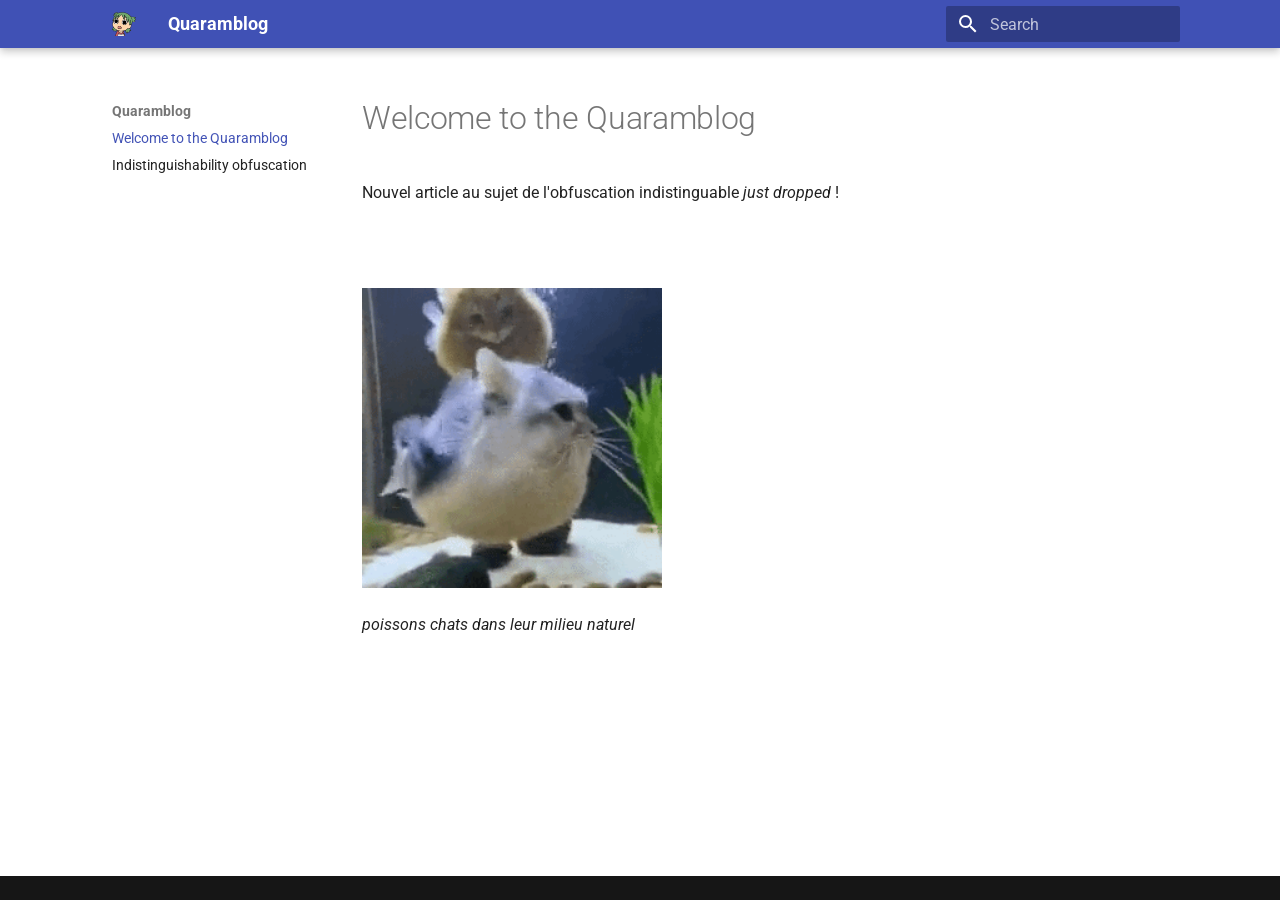
==== index.html @ 96532292 "Add files via upload" ====
<!doctype html>
<html lang="en" class="no-js">
  <head>
    
      <meta charset="utf-8">
      <meta name="viewport" content="width=device-width,initial-scale=1">
      
      
      
      
      
        <link rel="next" href="Indistinguishability%20obfuscation/">
      
      
        
      
      
      <link rel="icon" href="assets/yotsuba.png">
      <meta name="generator" content="mkdocs-1.6.1, mkdocs-material-9.7.6">
    
    
      
        <title>Quaramblog</title>
      
    
    
      <link rel="stylesheet" href="assets/stylesheets/main.484c7ddc.min.css">
      
      


    
    
      
    
    
      
        
        
        <link rel="preconnect" href="https://fonts.gstatic.com" crossorigin>
        <link rel="stylesheet" href="https://fonts.googleapis.com/css?family=Roboto:300,300i,400,400i,700,700i%7CRoboto+Mono:400,400i,700,700i&display=fallback">
        <style>:root{--md-text-font:"Roboto";--md-code-font:"Roboto Mono"}</style>
      
    
    
      <link rel="stylesheet" href="stylesheets/extra.css">
    
    <script>__md_scope=new URL(".",location),__md_hash=e=>[...e].reduce(((e,_)=>(e<<5)-e+_.charCodeAt(0)),0),__md_get=(e,_=localStorage,t=__md_scope)=>JSON.parse(_.getItem(t.pathname+"."+e)),__md_set=(e,_,t=localStorage,a=__md_scope)=>{try{t.setItem(a.pathname+"."+e,JSON.stringify(_))}catch(e){}}</script>
    
      

    
    
  </head>
  
  
    <body dir="ltr">
  
    
    <input class="md-toggle" data-md-toggle="drawer" type="checkbox" id="__drawer" autocomplete="off">
    <input class="md-toggle" data-md-toggle="search" type="checkbox" id="__search" autocomplete="off">
    <label class="md-overlay" for="__drawer"></label>
    <div data-md-component="skip">
      
        
        <a href="#welcome-to-the-quaramblog" class="md-skip">
          Skip to content
        </a>
      
    </div>
    <div data-md-component="announce">
      
    </div>
    
    
      

  

<header class="md-header md-header--shadow" data-md-component="header">
  <nav class="md-header__inner md-grid" aria-label="Header">
    <a href="." title="Quaramblog" class="md-header__button md-logo" aria-label="Quaramblog" data-md-component="logo">
      
  <img src="assets/yotsuba.png" alt="logo">

    </a>
    <label class="md-header__button md-icon" for="__drawer">
      
      <svg xmlns="http://www.w3.org/2000/svg" viewBox="0 0 24 24"><path d="M3 6h18v2H3zm0 5h18v2H3zm0 5h18v2H3z"/></svg>
    </label>
    <div class="md-header__title" data-md-component="header-title">
      <div class="md-header__ellipsis">
        <div class="md-header__topic">
          <span class="md-ellipsis">
            Quaramblog
          </span>
        </div>
        <div class="md-header__topic" data-md-component="header-topic">
          <span class="md-ellipsis">
            
              Welcome to the Quaramblog
            
          </span>
        </div>
      </div>
    </div>
    
    
      <script>var palette=__md_get("__palette");if(palette&&palette.color){if("(prefers-color-scheme)"===palette.color.media){var media=matchMedia("(prefers-color-scheme: light)"),input=document.querySelector(media.matches?"[data-md-color-media='(prefers-color-scheme: light)']":"[data-md-color-media='(prefers-color-scheme: dark)']");palette.color.media=input.getAttribute("data-md-color-media"),palette.color.scheme=input.getAttribute("data-md-color-scheme"),palette.color.primary=input.getAttribute("data-md-color-primary"),palette.color.accent=input.getAttribute("data-md-color-accent")}for(var[key,value]of Object.entries(palette.color))document.body.setAttribute("data-md-color-"+key,value)}</script>
    
    
    
      
      
        <label class="md-header__button md-icon" for="__search">
          
          <svg xmlns="http://www.w3.org/2000/svg" viewBox="0 0 24 24"><path d="M9.5 3A6.5 6.5 0 0 1 16 9.5c0 1.61-.59 3.09-1.56 4.23l.27.27h.79l5 5-1.5 1.5-5-5v-.79l-.27-.27A6.52 6.52 0 0 1 9.5 16 6.5 6.5 0 0 1 3 9.5 6.5 6.5 0 0 1 9.5 3m0 2C7 5 5 7 5 9.5S7 14 9.5 14 14 12 14 9.5 12 5 9.5 5"/></svg>
        </label>
        <div class="md-search" data-md-component="search" role="dialog">
  <label class="md-search__overlay" for="__search"></label>
  <div class="md-search__inner" role="search">
    <form class="md-search__form" name="search">
      <input type="text" class="md-search__input" name="query" aria-label="Search" placeholder="Search" autocapitalize="off" autocorrect="off" autocomplete="off" spellcheck="false" data-md-component="search-query" required>
      <label class="md-search__icon md-icon" for="__search">
        
        <svg xmlns="http://www.w3.org/2000/svg" viewBox="0 0 24 24"><path d="M9.5 3A6.5 6.5 0 0 1 16 9.5c0 1.61-.59 3.09-1.56 4.23l.27.27h.79l5 5-1.5 1.5-5-5v-.79l-.27-.27A6.52 6.52 0 0 1 9.5 16 6.5 6.5 0 0 1 3 9.5 6.5 6.5 0 0 1 9.5 3m0 2C7 5 5 7 5 9.5S7 14 9.5 14 14 12 14 9.5 12 5 9.5 5"/></svg>
        
        <svg xmlns="http://www.w3.org/2000/svg" viewBox="0 0 24 24"><path d="M20 11v2H8l5.5 5.5-1.42 1.42L4.16 12l7.92-7.92L13.5 5.5 8 11z"/></svg>
      </label>
      <nav class="md-search__options" aria-label="Search">
        
        <button type="reset" class="md-search__icon md-icon" title="Clear" aria-label="Clear" tabindex="-1">
          
          <svg xmlns="http://www.w3.org/2000/svg" viewBox="0 0 24 24"><path d="M19 6.41 17.59 5 12 10.59 6.41 5 5 6.41 10.59 12 5 17.59 6.41 19 12 13.41 17.59 19 19 17.59 13.41 12z"/></svg>
        </button>
      </nav>
      
    </form>
    <div class="md-search__output">
      <div class="md-search__scrollwrap" tabindex="0" data-md-scrollfix>
        <div class="md-search-result" data-md-component="search-result">
          <div class="md-search-result__meta">
            Initializing search
          </div>
          <ol class="md-search-result__list" role="presentation"></ol>
        </div>
      </div>
    </div>
  </div>
</div>
      
    
    
  </nav>
  
</header>
    
    <div class="md-container" data-md-component="container">
      
      
        
          
        
      
      <main class="md-main" data-md-component="main">
        <div class="md-main__inner md-grid">
          
            
              
              <div class="md-sidebar md-sidebar--primary" data-md-component="sidebar" data-md-type="navigation" >
                <div class="md-sidebar__scrollwrap">
                  <div class="md-sidebar__inner">
                    



<nav class="md-nav md-nav--primary" aria-label="Navigation" data-md-level="0">
  <label class="md-nav__title" for="__drawer">
    <a href="." title="Quaramblog" class="md-nav__button md-logo" aria-label="Quaramblog" data-md-component="logo">
      
  <img src="assets/yotsuba.png" alt="logo">

    </a>
    Quaramblog
  </label>
  
  <ul class="md-nav__list" data-md-scrollfix>
    
      
      
  
  
    
  
  
  
    <li class="md-nav__item md-nav__item--active">
      
      <input class="md-nav__toggle md-toggle" type="checkbox" id="__toc">
      
      
        
      
      
      <a href="." class="md-nav__link md-nav__link--active">
        
  
  
  <span class="md-ellipsis">
    
  
    Welcome to the Quaramblog
  

    
  </span>
  
  

      </a>
      
    </li>
  

    
      
      
  
  
  
  
    <li class="md-nav__item">
      <a href="Indistinguishability%20obfuscation/" class="md-nav__link">
        
  
  
  <span class="md-ellipsis">
    
  
    Indistinguishability obfuscation
  

    
  </span>
  
  

      </a>
    </li>
  

    
  </ul>
</nav>
                  </div>
                </div>
              </div>
            
            
              
              <div class="md-sidebar md-sidebar--secondary" data-md-component="sidebar" data-md-type="toc" >
                <div class="md-sidebar__scrollwrap">
                  <div class="md-sidebar__inner">
                    

<nav class="md-nav md-nav--secondary" aria-label="Table of contents">
  
  
  
    
  
  
</nav>
                  </div>
                </div>
              </div>
            
          
          
            <div class="md-content" data-md-component="content">
              
              <article class="md-content__inner md-typeset">
                
                  



<h1 id="welcome-to-the-quaramblog">Welcome to the Quaramblog</h1>
<p>Nouvel article au sujet de l'obfuscation indistinguable <em>just dropped</em> !</p>
<p><br>
<br></p>
<p><img src="img/cat.gif" width="300"></p>
<p><em>poissons chats dans leur milieu naturel</em></p>












                
              </article>
            </div>
          
          
<script>var target=document.getElementById(location.hash.slice(1));target&&target.name&&(target.checked=target.name.startsWith("__tabbed_"))</script>
        </div>
        
      </main>
      
        <footer class="md-footer">
  
  <div class="md-footer-meta md-typeset">
    <div class="md-footer-meta__inner md-grid">
      <div class="md-copyright">
  
  
</div>
      
    </div>
  </div>
</footer>
      
    </div>
    <div class="md-dialog" data-md-component="dialog">
      <div class="md-dialog__inner md-typeset"></div>
    </div>
    
    
    
      
      
      <script id="__config" type="application/json">{"annotate": null, "base": ".", "features": [], "search": "assets/javascripts/workers/search.2c215733.min.js", "tags": null, "translations": {"clipboard.copied": "Copied to clipboard", "clipboard.copy": "Copy to clipboard", "search.result.more.one": "1 more on this page", "search.result.more.other": "# more on this page", "search.result.none": "No matching documents", "search.result.one": "1 matching document", "search.result.other": "# matching documents", "search.result.placeholder": "Type to start searching", "search.result.term.missing": "Missing", "select.version": "Select version"}, "version": null}</script>
    
    
      <script src="assets/javascripts/bundle.79ae519e.min.js"></script>
      
    
  </body>
</html>
---- assets/stylesheets/main.484c7ddc.min.css ----
@charset "UTF-8";html{-webkit-text-size-adjust:none;-moz-text-size-adjust:none;text-size-adjust:none;box-sizing:border-box}*,:after,:before{box-sizing:inherit}@media (prefers-reduced-motion){*,:after,:before{transition:none!important}}body{margin:0}a,button,input,label{-webkit-tap-highlight-color:transparent}a{color:inherit;text-decoration:none}hr{border:0;box-sizing:initial;display:block;height:.05rem;overflow:visible;padding:0}small{font-size:80%}sub,sup{line-height:1em}img{border-style:none}table{border-collapse:initial;border-spacing:0}td,th{font-weight:400;vertical-align:top}button{background:#0000;border:0;font-family:inherit;font-size:inherit;margin:0;padding:0}input{border:0;outline:none}:root{--md-primary-fg-color:#4051b5;--md-primary-fg-color--light:#5d6cc0;--md-primary-fg-color--dark:#303fa1;--md-primary-bg-color:#fff;--md-primary-bg-color--light:#ffffffb3;--md-accent-fg-color:#526cfe;--md-accent-fg-color--transparent:#526cfe1a;--md-accent-bg-color:#fff;--md-accent-bg-color--light:#ffffffb3}[data-md-color-scheme=default]{color-scheme:light}[data-md-color-scheme=default] img[src$="#gh-dark-mode-only"],[data-md-color-scheme=default] img[src$="#only-dark"]{display:none}:root,[data-md-color-scheme=default]{--md-hue:225deg;--md-default-fg-color:#000000de;--md-default-fg-color--light:#0000008a;--md-default-fg-color--lighter:#00000052;--md-default-fg-color--lightest:#00000012;--md-default-bg-color:#fff;--md-default-bg-color--light:#ffffffb3;--md-default-bg-color--lighter:#ffffff4d;--md-default-bg-color--lightest:#ffffff1f;--md-code-fg-color:#36464e;--md-code-bg-color:#f5f5f5;--md-code-bg-color--light:#f5f5f5b3;--md-code-bg-color--lighter:#f5f5f54d;--md-code-hl-color:#4287ff;--md-code-hl-color--light:#4287ff1a;--md-code-hl-number-color:#d52a2a;--md-code-hl-special-color:#db1457;--md-code-hl-function-color:#a846b9;--md-code-hl-constant-color:#6e59d9;--md-code-hl-keyword-color:#3f6ec6;--md-code-hl-string-color:#1c7d4d;--md-code-hl-name-color:var(--md-code-fg-color);--md-code-hl-operator-color:var(--md-default-fg-color--light);--md-code-hl-punctuation-color:var(--md-default-fg-color--light);--md-code-hl-comment-color:var(--md-default-fg-color--light);--md-code-hl-generic-color:var(--md-default-fg-color--light);--md-code-hl-variable-color:var(--md-default-fg-color--light);--md-typeset-color:var(--md-default-fg-color);--md-typeset-a-color:var(--md-primary-fg-color);--md-typeset-del-color:#f5503d26;--md-typeset-ins-color:#0bd57026;--md-typeset-kbd-color:#fafafa;--md-typeset-kbd-accent-color:#fff;--md-typeset-kbd-border-color:#b8b8b8;--md-typeset-mark-color:#ffff0080;--md-typeset-table-color:#0000001f;--md-typeset-table-color--light:rgba(0,0,0,.035);--md-admonition-fg-color:var(--md-default-fg-color);--md-admonition-bg-color:var(--md-default-bg-color);--md-warning-fg-color:#000000de;--md-warning-bg-color:#ff9;--md-footer-fg-color:#fff;--md-footer-fg-color--light:#ffffffb3;--md-footer-fg-color--lighter:#ffffff73;--md-footer-bg-color:#000000de;--md-footer-bg-color--dark:#00000052;--md-shadow-z1:0 0.2rem 0.5rem #0000000d,0 0 0.05rem #0000001a;--md-shadow-z2:0 0.2rem 0.5rem #0000001a,0 0 0.05rem #00000040;--md-shadow-z3:0 0.2rem 0.5rem #0003,0 0 0.05rem #00000059}.md-icon svg{fill:currentcolor;display:block;height:1.2rem;width:1.2rem}body{-webkit-font-smoothing:antialiased;-moz-osx-font-smoothing:grayscale;--md-text-font-family:var(--md-text-font,_),-apple-system,BlinkMacSystemFont,Helvetica,Arial,sans-serif;--md-code-font-family:var(--md-code-font,_),SFMono-Regular,Consolas,Menlo,monospace}aside,body,input{font-feature-settings:"kern","liga";color:var(--md-typeset-color);font-family:var(--md-text-font-family)}code,kbd,pre{font-feature-settings:"kern";font-family:var(--md-code-font-family)}:root{--md-typeset-table-sort-icon:url('data:image/svg+xml;charset=utf-8,<svg xmlns="http://www.w3.org/2000/svg" viewBox="0 0 24 24"><path d="m18 21-4-4h3V7h-3l4-4 4 4h-3v10h3M2 19v-2h10v2M2 13v-2h7v2M2 7V5h4v2z"/></svg>');--md-typeset-table-sort-icon--asc:url('data:image/svg+xml;charset=utf-8,<svg xmlns="http://www.w3.org/2000/svg" viewBox="0 0 24 24"><path d="M19 17h3l-4 4-4-4h3V3h2M2 17h10v2H2M6 5v2H2V5m0 6h7v2H2z"/></svg>');--md-typeset-table-sort-icon--desc:url('data:image/svg+xml;charset=utf-8,<svg xmlns="http://www.w3.org/2000/svg" viewBox="0 0 24 24"><path d="M19 7h3l-4-4-4 4h3v14h2M2 17h10v2H2M6 5v2H2V5m0 6h7v2H2z"/></svg>')}.md-typeset{-webkit-print-color-adjust:exact;color-adjust:exact;font-size:.8rem;line-height:1.6;overflow-wrap:break-word}@media print{.md-typeset{font-size:.68rem}}.md-typeset blockquote,.md-typeset dl,.md-typeset figure,.md-typeset ol,.md-typeset pre,.md-typeset ul{margin-bottom:1em;margin-top:1em}.md-typeset h1{color:var(--md-default-fg-color--light);font-size:2em;line-height:1.3;margin:0 0 1.25em}.md-typeset h1,.md-typeset h2{font-weight:300;letter-spacing:-.01em}.md-typeset h2{font-size:1.5625em;line-height:1.4;margin:1.6em 0 .64em}.md-typeset h3{font-size:1.25em;font-weight:400;letter-spacing:-.01em;line-height:1.5;margin:1.6em 0 .8em}.md-typeset h2+h3{margin-top:.8em}.md-typeset h4{font-weight:700;letter-spacing:-.01em;margin:1em 0}.md-typeset h5,.md-typeset h6{color:var(--md-default-fg-color--light);font-size:.8em;font-weight:700;letter-spacing:-.01em;margin:1.25em 0}.md-typeset h5{text-transform:uppercase}.md-typeset h5 code{text-transform:none}.md-typeset hr{border-bottom:.05rem solid var(--md-default-fg-color--lightest);display:flow-root;margin:1.5em 0}.md-typeset a{color:var(--md-typeset-a-color);word-break:break-word}.md-typeset a,.md-typeset a:before{transition:color 125ms}.md-typeset a:focus,.md-typeset a:hover{color:var(--md-accent-fg-color)}.md-typeset a:focus code,.md-typeset a:hover code{background-color:var(--md-accent-fg-color--transparent);color:var(--md-accent-fg-color)}.md-typeset a code{color:var(--md-typeset-a-color)}.md-typeset a.focus-visible{outline-color:var(--md-accent-fg-color);outline-offset:.2rem}.md-typeset code,.md-typeset kbd,.md-typeset pre{color:var(--md-code-fg-color);direction:ltr;font-variant-ligatures:none;transition:background-color 125ms}@media print{.md-typeset code,.md-typeset kbd,.md-typeset pre{white-space:pre-wrap}}.md-typeset code{background-color:var(--md-code-bg-color);border-radius:.1rem;-webkit-box-decoration-break:clone;box-decoration-break:clone;font-size:.85em;padding:0 .2941176471em;transition:color 125ms,background-color 125ms;word-break:break-word}.md-typeset code:not(.focus-visible){-webkit-tap-highlight-color:transparent;outline:none}.md-typeset pre{display:flow-root;line-height:1.4;position:relative}.md-typeset pre>code{-webkit-box-decoration-break:slice;box-decoration-break:slice;box-shadow:none;display:block;margin:0;outline-color:var(--md-accent-fg-color);overflow:auto;padding:.7720588235em 1.1764705882em;scrollbar-color:var(--md-default-fg-color--lighter) #0000;scrollbar-width:thin;touch-action:auto;word-break:normal}.md-typeset pre>code:hover{scrollbar-color:var(--md-accent-fg-color) #0000}.md-typeset pre>code::-webkit-scrollbar{height:.2rem;width:.2rem}.md-typeset pre>code::-webkit-scrollbar-thumb{background-color:var(--md-default-fg-color--lighter)}.md-typeset pre>code::-webkit-scrollbar-thumb:hover{background-color:var(--md-accent-fg-color)}.md-typeset kbd{background-color:var(--md-typeset-kbd-color);border-radius:.1rem;box-shadow:0 .1rem 0 .05rem var(--md-typeset-kbd-border-color),0 .1rem 0 var(--md-typeset-kbd-border-color),0 -.1rem .2rem var(--md-typeset-kbd-accent-color) inset;color:var(--md-default-fg-color);display:inline-block;font-size:.75em;padding:0 .6666666667em;vertical-align:text-top;word-break:break-word}.md-typeset mark{background-color:var(--md-typeset-mark-color);-webkit-box-decoration-break:clone;box-decoration-break:clone;color:inherit;word-break:break-word}.md-typeset abbr{cursor:help;text-decoration:none}.md-typeset [data-preview],.md-typeset abbr{border-bottom:.05rem dotted var(--md-default-fg-color--light)}.md-typeset small{opacity:.75}[dir=ltr] .md-typeset sub,[dir=ltr] .md-typeset sup{margin-left:.078125em}[dir=rtl] .md-typeset sub,[dir=rtl] .md-typeset sup{margin-right:.078125em}[dir=ltr] .md-typeset blockquote{padding-left:.6rem}[dir=rtl] .md-typeset blockquote{padding-right:.6rem}[dir=ltr] .md-typeset blockquote{border-left:.2rem solid var(--md-default-fg-color--lighter)}[dir=rtl] .md-typeset blockquote{border-right:.2rem solid var(--md-default-fg-color--lighter)}.md-typeset blockquote{color:var(--md-default-fg-color--light);margin-left:0;margin-right:0}.md-typeset ul{list-style-type:disc}.md-typeset ul[type]{list-style-type:revert-layer}[dir=ltr] .md-typeset ol,[dir=ltr] .md-typeset ul{margin-left:.625em}[dir=rtl] .md-typeset ol,[dir=rtl] .md-typeset ul{margin-right:.625em}.md-typeset ol,.md-typeset ul{padding:0}.md-typeset ol:not([hidden]),.md-typeset ul:not([hidden]){display:flow-root}.md-typeset ol ol,.md-typeset ul ol{list-style-type:lower-alpha}.md-typeset ol ol ol,.md-typeset ul ol ol{list-style-type:lower-roman}.md-typeset ol ol ol ol,.md-typeset ul ol ol ol{list-style-type:upper-alpha}.md-typeset ol ol ol ol ol,.md-typeset ul ol ol ol ol{list-style-type:upper-roman}.md-typeset ol[type],.md-typeset ul[type]{list-style-type:revert-layer}[dir=ltr] .md-typeset ol li,[dir=ltr] .md-typeset ul li{margin-left:1.25em}[dir=rtl] .md-typeset ol li,[dir=rtl] .md-typeset ul li{margin-right:1.25em}.md-typeset ol li,.md-typeset ul li{margin-bottom:.5em}.md-typeset ol li blockquote,.md-typeset ol li p,.md-typeset ul li blockquote,.md-typeset ul li p{margin:.5em 0}.md-typeset ol li:last-child,.md-typeset ul li:last-child{margin-bottom:0}[dir=ltr] .md-typeset ol li ol,[dir=ltr] .md-typeset ol li ul,[dir=ltr] .md-typeset ul li ol,[dir=ltr] .md-typeset ul li ul{margin-left:.625em}[dir=rtl] .md-typeset ol li ol,[dir=rtl] .md-typeset ol li ul,[dir=rtl] .md-typeset ul li ol,[dir=rtl] .md-typeset ul li ul{margin-right:.625em}.md-typeset ol li ol,.md-typeset ol li ul,.md-typeset ul li ol,.md-typeset ul li ul{margin-bottom:.5em;margin-top:.5em}[dir=ltr] .md-typeset dd{margin-left:1.875em}[dir=rtl] .md-typeset dd{margin-right:1.875em}.md-typeset dd{margin-bottom:1.5em;margin-top:1em}.md-typeset img,.md-typeset svg,.md-typeset video{height:auto;max-width:100%}.md-typeset img[align=left]{margin:1em 1em 1em 0}.md-typeset img[align=right]{margin:1em 0 1em 1em}.md-typeset img[align]:only-child{margin-top:0}.md-typeset figure{display:flow-root;margin:1em auto;max-width:100%;text-align:center;width:fit-content}.md-typeset figure img{display:block;margin:0 auto}.md-typeset figcaption{font-style:italic;margin:1em auto;max-width:24rem}.md-typeset iframe{max-width:100%}.md-typeset table:not([class]){background-color:var(--md-default-bg-color);border:.05rem solid var(--md-typeset-table-color);border-radius:.1rem;display:inline-block;font-size:.64rem;max-width:100%;overflow:auto;touch-action:auto}@media print{.md-typeset table:not([class]){display:table}}.md-typeset table:not([class])+*{margin-top:1.5em}.md-typeset table:not([class]) td>:first-child,.md-typeset table:not([class]) th>:first-child{margin-top:0}.md-typeset table:not([class]) td>:last-child,.md-typeset table:not([class]) th>:last-child{margin-bottom:0}.md-typeset table:not([class]) td:not([align]),.md-typeset table:not([class]) th:not([align]){text-align:left}[dir=rtl] .md-typeset table:not([class]) td:not([align]),[dir=rtl] .md-typeset table:not([class]) th:not([align]){text-align:right}.md-typeset table:not([class]) th{font-weight:700;min-width:5rem;padding:.9375em 1.25em;vertical-align:top}.md-typeset table:not([class]) td{border-top:.05rem solid var(--md-typeset-table-color);padding:.9375em 1.25em;vertical-align:top}.md-typeset table:not([class]) tbody tr{transition:background-color 125ms}.md-typeset table:not([class]) tbody tr:hover{background-color:var(--md-typeset-table-color--light);box-shadow:0 .05rem 0 var(--md-default-bg-color) inset}.md-typeset table:not([class]) a{word-break:normal}.md-typeset table th[role=columnheader]{cursor:pointer}[dir=ltr] .md-typeset table th[role=columnheader]:after{margin-left:.5em}[dir=rtl] .md-typeset table th[role=columnheader]:after{margin-right:.5em}.md-typeset table th[role=columnheader]:after{content:"";display:inline-block;height:1.2em;-webkit-mask-image:var(--md-typeset-table-sort-icon);mask-image:var(--md-typeset-table-sort-icon);-webkit-mask-repeat:no-repeat;mask-repeat:no-repeat;-webkit-mask-size:contain;mask-size:contain;transition:background-color 125ms;vertical-align:text-bottom;width:1.2em}.md-typeset table th[role=columnheader]:hover:after{background-color:var(--md-default-fg-color--lighter)}.md-typeset table th[role=columnheader][aria-sort=ascending]:after{background-color:var(--md-default-fg-color--light);-webkit-mask-image:var(--md-typeset-table-sort-icon--asc);mask-image:var(--md-typeset-table-sort-icon--asc)}.md-typeset table th[role=columnheader][aria-sort=descending]:after{background-color:var(--md-default-fg-color--light);-webkit-mask-image:var(--md-typeset-table-sort-icon--desc);mask-image:var(--md-typeset-table-sort-icon--desc)}.md-typeset__scrollwrap{margin:1em -.8rem;overflow-x:auto;touch-action:auto}.md-typeset__table{display:inline-block;margin-bottom:.5em;padding:0 .8rem}@media print{.md-typeset__table{display:block}}html .md-typeset__table table{display:table;margin:0;overflow:hidden;width:100%}@media screen and (max-width:44.984375em){.md-content__inner>pre{margin:1em -.8rem}.md-content__inner>pre code{border-radius:0}}.md-typeset .md-author{border-radius:100%;display:block;flex-shrink:0;height:1.6rem;overflow:hidden;position:relative;transition:color 125ms,transform 125ms;width:1.6rem}.md-typeset .md-author img{display:block}.md-typeset .md-author--more{background:var(--md-default-fg-color--lightest);color:var(--md-default-fg-color--lighter);font-size:.6rem;font-weight:700;line-height:1.6rem;text-align:center}.md-typeset .md-author--long{height:2.4rem;width:2.4rem}.md-typeset a.md-author{transform:scale(1)}.md-typeset a.md-author img{border-radius:100%;filter:grayscale(100%) opacity(75%);transition:filter 125ms}.md-typeset a.md-author:focus,.md-typeset a.md-author:hover{transform:scale(1.1);z-index:1}.md-typeset a.md-author:focus img,.md-typeset a.md-author:hover img{filter:grayscale(0)}.md-banner{background-color:var(--md-footer-bg-color);color:var(--md-footer-fg-color);overflow:auto}@media print{.md-banner{display:none}}.md-banner--warning{background-color:var(--md-warning-bg-color);color:var(--md-warning-fg-color)}.md-banner__inner{font-size:.7rem;margin:.6rem auto;padding:0 .8rem}[dir=ltr] .md-banner__button{float:right}[dir=rtl] .md-banner__button{float:left}.md-banner__button{color:inherit;cursor:pointer;transition:opacity .25s}.no-js .md-banner__button{display:none}.md-banner__button:hover{opacity:.7}html{font-size:125%;height:100%;overflow-x:hidden}@media screen and (min-width:100em){html{font-size:137.5%}}@media screen and (min-width:125em){html{font-size:150%}}body{background-color:var(--md-default-bg-color);display:flex;flex-direction:column;font-size:.5rem;min-height:100%;position:relative;width:100%}@media print{body{display:block}}@media screen and (max-width:59.984375em){body[data-md-scrolllock]{position:fixed}}.md-grid{margin-left:auto;margin-right:auto;max-width:61rem}.md-container{display:flex;flex-direction:column;flex-grow:1}@media print{.md-container{display:block}}.md-main{flex-grow:1}.md-main__inner{display:flex;height:100%;margin-top:1.5rem}.md-ellipsis{overflow:hidden;text-overflow:ellipsis}.md-toggle{display:none}.md-option{height:0;opacity:0;position:absolute;width:0}.md-option:checked+label:not([hidden]){display:block}.md-option.focus-visible+label{outline-color:var(--md-accent-fg-color);outline-style:auto}.md-skip{background-color:var(--md-default-fg-color);border-radius:.1rem;color:var(--md-default-bg-color);font-size:.64rem;margin:.5rem;opacity:0;outline-color:var(--md-accent-fg-color);padding:.3rem .5rem;position:fixed;transform:translateY(.4rem);z-index:-1}.md-skip:focus{opacity:1;transform:translateY(0);transition:transform .25s cubic-bezier(.4,0,.2,1),opacity 175ms 75ms;z-index:10}@page{margin:25mm}:root{--md-clipboard-icon:url('data:image/svg+xml;charset=utf-8,<svg xmlns="http://www.w3.org/2000/svg" viewBox="0 0 24 24"><path d="M19 21H8V7h11m0-2H8a2 2 0 0 0-2 2v14a2 2 0 0 0 2 2h11a2 2 0 0 0 2-2V7a2 2 0 0 0-2-2m-3-4H4a2 2 0 0 0-2 2v14h2V3h12z"/></svg>')}.md-clipboard{border-radius:.1rem;color:var(--md-default-fg-color--lightest);cursor:pointer;height:1.5em;outline-color:var(--md-accent-fg-color);outline-offset:.1rem;transition:color .25s;width:1.5em;z-index:1}@media print{.md-clipboard{display:none}}.md-clipboard:not(.focus-visible){-webkit-tap-highlight-color:transparent;outline:none}:hover>.md-clipboard{color:var(--md-default-fg-color--light)}.md-clipboard:focus,.md-clipboard:hover{color:var(--md-accent-fg-color)}.md-clipboard:after{background-color:currentcolor;content:"";display:block;height:1.125em;margin:0 auto;-webkit-mask-image:var(--md-clipboard-icon);mask-image:var(--md-clipboard-icon);-webkit-mask-position:center;mask-position:center;-webkit-mask-repeat:no-repeat;mask-repeat:no-repeat;-webkit-mask-size:contain;mask-size:contain;width:1.125em}.md-clipboard--inline{cursor:pointer}.md-clipboard--inline code{transition:color .25s,background-color .25s}.md-clipboard--inline:focus code,.md-clipboard--inline:hover code{background-color:var(--md-accent-fg-color--transparent);color:var(--md-accent-fg-color)}:root{--md-code-select-icon:url('data:image/svg+xml;charset=utf-8,<svg xmlns="http://www.w3.org/2000/svg" viewBox="0 0 24 24"><path d="M19 19h-4v2h4c1.1 0 2-.9 2-2v-4h-2m0-12h-4v2h4v4h2V5c0-1.1-.9-2-2-2M5 5h4V3H5c-1.1 0-2 .9-2 2v4h2m0 6H3v4c0 1.1.9 2 2 2h4v-2H5zm2-4h2v2H7zm4 0h2v2h-2zm4 0h2v2h-2zM7 7h2v2H7zm4 0h2v2h-2zm4 0h2v2h-2zm-8 8h2v2H7zm4 0h2v2h-2zm4 0h2v2h-2z"/></svg>');--md-code-copy-icon:url('data:image/svg+xml;charset=utf-8,<svg xmlns="http://www.w3.org/2000/svg" viewBox="0 0 24 24"><path d="M19 21H8V7h11m0-2H8a2 2 0 0 0-2 2v14a2 2 0 0 0 2 2h11a2 2 0 0 0 2-2V7a2 2 0 0 0-2-2m-3-4H4a2 2 0 0 0-2 2v14h2V3h12z"/></svg>')}.md-typeset .md-code__content{display:grid}.md-code__nav{background-color:var(--md-code-bg-color--lighter);border-radius:.1rem;display:flex;gap:.2rem;padding:.2rem;position:absolute;right:.25em;top:.25em;transition:background-color .25s;z-index:1}:hover>.md-code__nav{background-color:var(--md-code-bg-color--light)}.md-code__button{color:var(--md-default-fg-color--lightest);cursor:pointer;display:block;height:1.5em;outline-color:var(--md-accent-fg-color);outline-offset:.1rem;transition:color .25s;width:1.5em}:hover>*>.md-code__button{color:var(--md-default-fg-color--light)}.md-code__button.focus-visible,.md-code__button:hover{color:var(--md-accent-fg-color)}.md-code__button--active{color:var(--md-default-fg-color)!important}.md-code__button:after{background-color:currentcolor;content:"";display:block;height:1.125em;margin:0 auto;-webkit-mask-position:center;mask-position:center;-webkit-mask-repeat:no-repeat;mask-repeat:no-repeat;-webkit-mask-size:contain;mask-size:contain;width:1.125em}.md-code__button[data-md-type=select]:after{-webkit-mask-image:var(--md-code-select-icon);mask-image:var(--md-code-select-icon)}.md-code__button[data-md-type=copy]:after{-webkit-mask-image:var(--md-code-copy-icon);mask-image:var(--md-code-copy-icon)}@keyframes consent{0%{opacity:0;transform:translateY(100%)}to{opacity:1;transform:translateY(0)}}@keyframes overlay{0%{opacity:0}to{opacity:1}}.md-consent__overlay{animation:overlay .25s both;-webkit-backdrop-filter:blur(.1rem);backdrop-filter:blur(.1rem);background-color:#0000008a;height:100%;opacity:1;position:fixed;top:0;width:100%;z-index:5}.md-consent__inner{animation:consent .5s cubic-bezier(.1,.7,.1,1) both;background-color:var(--md-default-bg-color);border:0;border-radius:.1rem;bottom:0;box-shadow:0 0 .2rem #0000001a,0 .2rem .4rem #0003;max-height:100%;overflow:auto;padding:0;position:fixed;width:100%;z-index:5}.md-consent__form{padding:.8rem}.md-consent__settings{display:none;margin:1em 0}input:checked+.md-consent__settings{display:block}.md-consent__controls{margin-bottom:.8rem}.md-typeset .md-consent__controls .md-button{display:inline}@media screen and (max-width:44.984375em){.md-typeset .md-consent__controls .md-button{display:block;margin-top:.4rem;text-align:center;width:100%}}.md-consent label{cursor:pointer}.md-content{flex-grow:1;min-width:0}.md-content__inner{margin:0 .8rem 1.2rem;padding-top:.6rem}@media screen and (min-width:76.25em){[dir=ltr] .md-sidebar--primary:not([hidden])~.md-content>.md-content__inner{margin-left:1.2rem}[dir=ltr] .md-sidebar--secondary:not([hidden])~.md-content>.md-content__inner,[dir=rtl] .md-sidebar--primary:not([hidden])~.md-content>.md-content__inner{margin-right:1.2rem}[dir=rtl] .md-sidebar--secondary:not([hidden])~.md-content>.md-content__inner{margin-left:1.2rem}}.md-content__inner:before{content:"";display:block;height:.4rem}.md-content__inner>:last-child{margin-bottom:0}[dir=ltr] .md-content__button{float:right}[dir=rtl] .md-content__button{float:left}[dir=ltr] .md-content__button{margin-left:.4rem}[dir=rtl] .md-content__button{margin-right:.4rem}.md-content__button{margin:.4rem 0;padding:0}@media print{.md-content__button{display:none}}.md-typeset .md-content__button{color:var(--md-default-fg-color--lighter)}.md-content__button svg{display:inline;vertical-align:top}[dir=rtl] .md-content__button svg{transform:scaleX(-1)}[dir=ltr] .md-dialog{right:.8rem}[dir=rtl] .md-dialog{left:.8rem}.md-dialog{background-color:var(--md-default-fg-color);border-radius:.1rem;bottom:.8rem;box-shadow:var(--md-shadow-z3);min-width:11.1rem;opacity:0;padding:.4rem .6rem;pointer-events:none;position:fixed;transform:translateY(100%);transition:transform 0ms .4s,opacity .4s;z-index:4}@media print{.md-dialog{display:none}}.md-dialog--active{opacity:1;pointer-events:auto;transform:translateY(0);transition:transform .4s cubic-bezier(.075,.85,.175,1),opacity .4s}.md-dialog__inner{color:var(--md-default-bg-color);font-size:.7rem}.md-feedback{margin:2em 0 1em;text-align:center}.md-feedback fieldset{border:none;margin:0;padding:0}.md-feedback__title{font-weight:700;margin:1em auto}.md-feedback__inner{position:relative}.md-feedback__list{display:flex;flex-wrap:wrap;place-content:baseline center;position:relative}.md-feedback__list:hover .md-icon:not(:disabled){color:var(--md-default-fg-color--lighter)}:disabled .md-feedback__list{min-height:1.8rem}.md-feedback__icon{color:var(--md-default-fg-color--light);cursor:pointer;flex-shrink:0;margin:0 .1rem;transition:color 125ms}.md-feedback__icon:not(:disabled).md-icon:hover{color:var(--md-accent-fg-color)}.md-feedback__icon:disabled{color:var(--md-default-fg-color--lightest);pointer-events:none}.md-feedback__note{opacity:0;position:relative;transform:translateY(.4rem);transition:transform .4s cubic-bezier(.1,.7,.1,1),opacity .15s}.md-feedback__note>*{margin:0 auto;max-width:16rem}:disabled .md-feedback__note{opacity:1;transform:translateY(0)}@media print{.md-feedback{display:none}}.md-footer{background-color:var(--md-footer-bg-color);color:var(--md-footer-fg-color)}@media print{.md-footer{display:none}}.md-footer__inner{justify-content:space-between;overflow:auto;padding:.2rem}.md-footer__inner:not([hidden]){display:flex}.md-footer__link{align-items:end;display:flex;flex-grow:0.01;margin-bottom:.4rem;margin-top:1rem;max-width:100%;outline-color:var(--md-accent-fg-color);overflow:hidden;transition:opacity .25s}.md-footer__link:focus,.md-footer__link:hover{opacity:.7}[dir=rtl] .md-footer__link svg{transform:scaleX(-1)}@media screen and (max-width:44.984375em){.md-footer__link--prev{flex-shrink:0}.md-footer__link--prev .md-footer__title{display:none}}[dir=ltr] .md-footer__link--next{margin-left:auto}[dir=rtl] .md-footer__link--next{margin-right:auto}.md-footer__link--next{text-align:right}[dir=rtl] .md-footer__link--next{text-align:left}.md-footer__title{flex-grow:1;font-size:.9rem;margin-bottom:.7rem;max-width:calc(100% - 2.4rem);padding:0 1rem;white-space:nowrap}.md-footer__button{margin:.2rem;padding:.4rem}.md-footer__direction{font-size:.64rem;opacity:.7}.md-footer-meta{background-color:var(--md-footer-bg-color--dark)}.md-footer-meta__inner{display:flex;flex-wrap:wrap;justify-content:space-between;padding:.2rem}html .md-footer-meta.md-typeset a{color:var(--md-footer-fg-color--light)}html .md-footer-meta.md-typeset a:focus,html .md-footer-meta.md-typeset a:hover{color:var(--md-footer-fg-color)}.md-copyright{color:var(--md-footer-fg-color--lighter);font-size:.64rem;margin:auto .6rem;padding:.4rem 0;width:100%}@media screen and (min-width:45em){.md-copyright{width:auto}}.md-copyright__highlight{color:var(--md-footer-fg-color--light)}.md-social{display:inline-flex;gap:.2rem;margin:0 .4rem;padding:.2rem 0 .6rem}@media screen and (min-width:45em){.md-social{padding:.6rem 0}}.md-social__link{display:inline-block;height:1.6rem;text-align:center;width:1.6rem}.md-social__link:before{line-height:1.9}.md-social__link svg{fill:currentcolor;max-height:.8rem;vertical-align:-25%}.md-typeset .md-button{border:.1rem solid;border-radius:.1rem;color:var(--md-primary-fg-color);cursor:pointer;display:inline-block;font-weight:700;padding:.625em 2em;transition:color 125ms,background-color 125ms,border-color 125ms}.md-typeset .md-button--primary{background-color:var(--md-primary-fg-color);border-color:var(--md-primary-fg-color);color:var(--md-primary-bg-color)}.md-typeset .md-button:focus,.md-typeset .md-button:hover{background-color:var(--md-accent-fg-color);border-color:var(--md-accent-fg-color);color:var(--md-accent-bg-color)}[dir=ltr] .md-typeset .md-input{border-top-left-radius:.1rem}[dir=ltr] .md-typeset .md-input,[dir=rtl] .md-typeset .md-input{border-top-right-radius:.1rem}[dir=rtl] .md-typeset .md-input{border-top-left-radius:.1rem}.md-typeset .md-input{border-bottom:.1rem solid var(--md-default-fg-color--lighter);box-shadow:var(--md-shadow-z1);font-size:.8rem;height:1.8rem;padding:0 .6rem;transition:border .25s,box-shadow .25s}.md-typeset .md-input:focus,.md-typeset .md-input:hover{border-bottom-color:var(--md-accent-fg-color);box-shadow:var(--md-shadow-z2)}.md-typeset .md-input--stretch{width:100%}.md-header{background-color:var(--md-primary-fg-color);box-shadow:0 0 .2rem #0000,0 .2rem .4rem #0000;color:var(--md-primary-bg-color);display:block;left:0;position:sticky;right:0;top:0;z-index:4}@media print{.md-header{display:none}}.md-header[hidden]{transform:translateY(-100%);transition:transform .25s cubic-bezier(.8,0,.6,1),box-shadow .25s}.md-header--shadow{box-shadow:0 0 .2rem #0000001a,0 .2rem .4rem #0003;transition:transform .25s cubic-bezier(.1,.7,.1,1),box-shadow .25s}.md-header__inner{align-items:center;display:flex;padding:0 .2rem}.md-header__button{color:currentcolor;cursor:pointer;margin:.2rem;outline-color:var(--md-accent-fg-color);padding:.4rem;position:relative;transition:opacity .25s;vertical-align:middle;z-index:1}.md-header__button:hover{opacity:.7}.md-header__button:not([hidden]){display:inline-block}.md-header__button:not(.focus-visible){-webkit-tap-highlight-color:transparent;outline:none}.md-header__button.md-logo{margin:.2rem;padding:.4rem}@media screen and (max-width:76.234375em){.md-header__button.md-logo{display:none}}.md-header__button.md-logo img,.md-header__button.md-logo svg{fill:currentcolor;display:block;height:1.2rem;width:auto}@media screen and (min-width:60em){.md-header__button[for=__search]{display:none}}.no-js .md-header__button[for=__search]{display:none}[dir=rtl] .md-header__button[for=__search] svg{transform:scaleX(-1)}@media screen and (min-width:76.25em){.md-header__button[for=__drawer]{display:none}}.md-header__topic{display:flex;max-width:100%;position:absolute;transition:transform .4s cubic-bezier(.1,.7,.1,1),opacity .15s;white-space:nowrap}.md-header__topic+.md-header__topic{opacity:0;pointer-events:none;transform:translateX(1.25rem);transition:transform .4s cubic-bezier(1,.7,.1,.1),opacity .15s;z-index:-1}[dir=rtl] .md-header__topic+.md-header__topic{transform:translateX(-1.25rem)}.md-header__topic:first-child{font-weight:700}[dir=ltr] .md-header__title{margin-left:1rem;margin-right:.4rem}[dir=rtl] .md-header__title{margin-left:.4rem;margin-right:1rem}.md-header__title{flex-grow:1;font-size:.9rem;height:2.4rem;line-height:2.4rem}.md-header__title--active .md-header__topic{opacity:0;pointer-events:none;transform:translateX(-1.25rem);transition:transform .4s cubic-bezier(1,.7,.1,.1),opacity .15s;z-index:-1}[dir=rtl] .md-header__title--active .md-header__topic{transform:translateX(1.25rem)}.md-header__title--active .md-header__topic+.md-header__topic{opacity:1;pointer-events:auto;transform:translateX(0);transition:transform .4s cubic-bezier(.1,.7,.1,1),opacity .15s;z-index:0}.md-header__title>.md-header__ellipsis{height:100%;position:relative;width:100%}.md-header__option{display:flex;flex-shrink:0;max-width:100%;transition:max-width 0ms .25s,opacity .25s .25s;white-space:nowrap}[data-md-toggle=search]:checked~.md-header .md-header__option{max-width:0;opacity:0;transition:max-width 0ms,opacity 0ms}.md-header__option>input{bottom:0}.md-header__source{display:none}@media screen and (min-width:60em){[dir=ltr] .md-header__source{margin-left:1rem}[dir=rtl] .md-header__source{margin-right:1rem}.md-header__source{display:block;max-width:11.7rem;width:11.7rem}}@media screen and (min-width:76.25em){[dir=ltr] .md-header__source{margin-left:1.4rem}[dir=rtl] .md-header__source{margin-right:1.4rem}}.md-meta{color:var(--md-default-fg-color--light);font-size:.7rem;line-height:1.3}.md-meta__list{display:inline-flex;flex-wrap:wrap;list-style:none;margin:0;padding:0}.md-meta__item:not(:last-child):after{content:"·";margin-left:.2rem;margin-right:.2rem}.md-meta__link{color:var(--md-typeset-a-color)}.md-meta__link:focus,.md-meta__link:hover{color:var(--md-accent-fg-color)}.md-draft{background-color:#ff1744;border-radius:.125em;color:#fff;display:inline-block;font-weight:700;padding-left:.5714285714em;padding-right:.5714285714em}:root{--md-nav-icon--prev:url('data:image/svg+xml;charset=utf-8,<svg xmlns="http://www.w3.org/2000/svg" viewBox="0 0 24 24"><path d="M20 11v2H8l5.5 5.5-1.42 1.42L4.16 12l7.92-7.92L13.5 5.5 8 11z"/></svg>');--md-nav-icon--next:url('data:image/svg+xml;charset=utf-8,<svg xmlns="http://www.w3.org/2000/svg" viewBox="0 0 24 24"><path d="M8.59 16.58 13.17 12 8.59 7.41 10 6l6 6-6 6z"/></svg>');--md-toc-icon:url('data:image/svg+xml;charset=utf-8,<svg xmlns="http://www.w3.org/2000/svg" viewBox="0 0 24 24"><path d="M3 9h14V7H3zm0 4h14v-2H3zm0 4h14v-2H3zm16 0h2v-2h-2zm0-10v2h2V7zm0 6h2v-2h-2z"/></svg>')}.md-nav{font-size:.7rem;line-height:1.3}.md-nav__title{color:var(--md-default-fg-color--light);display:block;font-weight:700;overflow:hidden;padding:0 .6rem;text-overflow:ellipsis}.md-nav__title .md-nav__button{display:none}.md-nav__title .md-nav__button img{height:100%;width:auto}.md-nav__title .md-nav__button.md-logo img,.md-nav__title .md-nav__button.md-logo svg{fill:currentcolor;display:block;height:2.4rem;max-width:100%;object-fit:contain;width:auto}.md-nav__list{list-style:none;margin:0;padding:0}.md-nav__link{align-items:flex-start;display:flex;gap:.4rem;margin-top:.625em;scroll-snap-align:start;transition:color 125ms}.md-nav__link--passed,.md-nav__link--passed code{color:var(--md-default-fg-color--light)}.md-nav__item .md-nav__link--active,.md-nav__item .md-nav__link--active code{color:var(--md-typeset-a-color)}.md-nav__link .md-ellipsis{position:relative}.md-nav__link .md-ellipsis code{word-break:normal}[dir=ltr] .md-nav__link .md-icon:last-child{margin-left:auto}[dir=rtl] .md-nav__link .md-icon:last-child{margin-right:auto}.md-nav__link .md-typeset{font-size:.7rem;line-height:1.3}.md-nav__link svg{fill:currentcolor;flex-shrink:0;height:1.3em;position:relative}.md-nav__link[for]:focus,.md-nav__link[for]:hover,.md-nav__link[href]:focus,.md-nav__link[href]:hover{color:var(--md-accent-fg-color);cursor:pointer}.md-nav__link[for]:focus code,.md-nav__link[for]:hover code,.md-nav__link[href]:focus code,.md-nav__link[href]:hover code{background-color:var(--md-accent-fg-color--transparent);color:var(--md-accent-fg-color)}.md-nav__link.focus-visible{outline-color:var(--md-accent-fg-color);outline-offset:.2rem}.md-nav--primary .md-nav__link[for=__toc]{display:none}.md-nav--primary .md-nav__link[for=__toc] .md-icon:after{background-color:currentcolor;display:block;height:100%;-webkit-mask-image:var(--md-toc-icon);mask-image:var(--md-toc-icon);width:100%}.md-nav--primary .md-nav__link[for=__toc]~.md-nav{display:none}.md-nav__container>.md-nav__link{margin-top:0}.md-nav__container>.md-nav__link:first-child{flex-grow:1;min-width:0}.md-nav__icon{flex-shrink:0}.md-nav__source{display:none}@media screen and (max-width:76.234375em){.md-nav--primary,.md-nav--primary .md-nav{background-color:var(--md-default-bg-color);display:flex;flex-direction:column;height:100%;left:0;position:absolute;right:0;top:0;z-index:1}.md-nav--primary .md-nav__item,.md-nav--primary .md-nav__title{font-size:.8rem;line-height:1.5}.md-nav--primary .md-nav__title{background-color:var(--md-default-fg-color--lightest);color:var(--md-default-fg-color--light);cursor:pointer;height:5.6rem;line-height:2.4rem;padding:3rem .8rem .2rem;position:relative;white-space:nowrap}[dir=ltr] .md-nav--primary .md-nav__title .md-nav__icon{left:.4rem}[dir=rtl] .md-nav--primary .md-nav__title .md-nav__icon{right:.4rem}.md-nav--primary .md-nav__title .md-nav__icon{display:block;height:1.2rem;margin:.2rem;position:absolute;top:.4rem;width:1.2rem}.md-nav--primary .md-nav__title .md-nav__icon:after{background-color:currentcolor;content:"";display:block;height:100%;-webkit-mask-image:var(--md-nav-icon--prev);mask-image:var(--md-nav-icon--prev);-webkit-mask-position:center;mask-position:center;-webkit-mask-repeat:no-repeat;mask-repeat:no-repeat;-webkit-mask-size:contain;mask-size:contain;width:100%}.md-nav--primary .md-nav__title~.md-nav__list{background-color:var(--md-default-bg-color);box-shadow:0 .05rem 0 var(--md-default-fg-color--lightest) inset;overflow-y:auto;scroll-snap-type:y mandatory;touch-action:pan-y}.md-nav--primary .md-nav__title~.md-nav__list>:first-child{border-top:0}.md-nav--primary .md-nav__title[for=__drawer]{background-color:var(--md-primary-fg-color);color:var(--md-primary-bg-color);font-weight:700}.md-nav--primary .md-nav__title .md-logo{display:block;left:.2rem;margin:.2rem;padding:.4rem;position:absolute;right:.2rem;top:.2rem}.md-nav--primary .md-nav__list{flex:1}.md-nav--primary .md-nav__item{border-top:.05rem solid var(--md-default-fg-color--lightest)}.md-nav--primary .md-nav__item--active>.md-nav__link{color:var(--md-typeset-a-color)}.md-nav--primary .md-nav__item--active>.md-nav__link:focus,.md-nav--primary .md-nav__item--active>.md-nav__link:hover{color:var(--md-accent-fg-color)}.md-nav--primary .md-nav__link{margin-top:0;padding:.6rem .8rem}.md-nav--primary .md-nav__link svg{margin-top:.1em}.md-nav--primary .md-nav__link>.md-nav__link{padding:0}[dir=ltr] .md-nav--primary .md-nav__link .md-nav__icon{margin-right:-.2rem}[dir=rtl] .md-nav--primary .md-nav__link .md-nav__icon{margin-left:-.2rem}.md-nav--primary .md-nav__link .md-nav__icon{font-size:1.2rem;height:1.2rem;width:1.2rem}.md-nav--primary .md-nav__link .md-nav__icon:after{background-color:currentcolor;content:"";display:block;height:100%;-webkit-mask-image:var(--md-nav-icon--next);mask-image:var(--md-nav-icon--next);-webkit-mask-position:center;mask-position:center;-webkit-mask-repeat:no-repeat;mask-repeat:no-repeat;-webkit-mask-size:contain;mask-size:contain;width:100%}[dir=rtl] .md-nav--primary .md-nav__icon:after{transform:scale(-1)}.md-nav--primary .md-nav--secondary .md-nav{background-color:initial;position:static}[dir=ltr] .md-nav--primary .md-nav--secondary .md-nav .md-nav__link{padding-left:1.4rem}[dir=rtl] .md-nav--primary .md-nav--secondary .md-nav .md-nav__link{padding-right:1.4rem}[dir=ltr] .md-nav--primary .md-nav--secondary .md-nav .md-nav .md-nav__link{padding-left:2rem}[dir=rtl] .md-nav--primary .md-nav--secondary .md-nav .md-nav .md-nav__link{padding-right:2rem}[dir=ltr] .md-nav--primary .md-nav--secondary .md-nav .md-nav .md-nav .md-nav__link{padding-left:2.6rem}[dir=rtl] .md-nav--primary .md-nav--secondary .md-nav .md-nav .md-nav .md-nav__link{padding-right:2.6rem}[dir=ltr] .md-nav--primary .md-nav--secondary .md-nav .md-nav .md-nav .md-nav .md-nav__link{padding-left:3.2rem}[dir=rtl] .md-nav--primary .md-nav--secondary .md-nav .md-nav .md-nav .md-nav .md-nav__link{padding-right:3.2rem}.md-nav--secondary{background-color:initial}.md-nav__toggle~.md-nav{display:flex;opacity:0;transform:translateX(100%);transition:transform .25s cubic-bezier(.8,0,.6,1),opacity 125ms 50ms}[dir=rtl] .md-nav__toggle~.md-nav{transform:translateX(-100%)}.md-nav__toggle:checked~.md-nav{opacity:1;transform:translateX(0);transition:transform .25s cubic-bezier(.4,0,.2,1),opacity 125ms 125ms}.md-nav__toggle:checked~.md-nav>.md-nav__list{backface-visibility:hidden}}@media screen and (max-width:59.984375em){.md-nav--primary .md-nav__link[for=__toc]{display:flex}.md-nav--primary .md-nav__link[for=__toc] .md-icon:after{content:""}.md-nav--primary .md-nav__link[for=__toc]+.md-nav__link{display:none}.md-nav--primary .md-nav__link[for=__toc]~.md-nav{display:flex}.md-nav__source{background-color:var(--md-primary-fg-color--dark);color:var(--md-primary-bg-color);display:block;padding:0 .2rem}}@media screen and (min-width:60em) and (max-width:76.234375em){.md-nav--integrated .md-nav__link[for=__toc]{display:flex}.md-nav--integrated .md-nav__link[for=__toc] .md-icon:after{content:""}.md-nav--integrated .md-nav__link[for=__toc]+.md-nav__link{display:none}.md-nav--integrated .md-nav__link[for=__toc]~.md-nav{display:flex}}@media screen and (min-width:60em){.md-nav{margin-bottom:-.4rem}.md-nav--secondary .md-nav__title{background:var(--md-default-bg-color);box-shadow:0 0 .4rem .4rem var(--md-default-bg-color);position:sticky;top:0;z-index:1}.md-nav--secondary .md-nav__title[for=__toc]{scroll-snap-align:start}.md-nav--secondary .md-nav__title .md-nav__icon{display:none}[dir=ltr] .md-nav--secondary .md-nav__list{padding-left:.6rem}[dir=rtl] .md-nav--secondary .md-nav__list{padding-right:.6rem}.md-nav--secondary .md-nav__list{padding-bottom:.4rem}[dir=ltr] .md-nav--secondary .md-nav__item>.md-nav__link{margin-right:.4rem}[dir=rtl] .md-nav--secondary .md-nav__item>.md-nav__link{margin-left:.4rem}}@media screen and (min-width:76.25em){.md-nav{margin-bottom:-.4rem;transition:max-height .25s cubic-bezier(.86,0,.07,1)}.md-nav--primary .md-nav__title{background:var(--md-default-bg-color);box-shadow:0 0 .4rem .4rem var(--md-default-bg-color);position:sticky;top:0;z-index:1}.md-nav--primary .md-nav__title[for=__drawer]{scroll-snap-align:start}.md-nav--primary .md-nav__title .md-nav__icon{display:none}[dir=ltr] .md-nav--primary .md-nav__list{padding-left:.6rem}[dir=rtl] .md-nav--primary .md-nav__list{padding-right:.6rem}.md-nav--primary .md-nav__list{padding-bottom:.4rem}[dir=ltr] .md-nav--primary .md-nav__item>.md-nav__link{margin-right:.4rem}[dir=rtl] .md-nav--primary .md-nav__item>.md-nav__link{margin-left:.4rem}.md-nav__toggle~.md-nav{display:grid;grid-template-rows:minmax(.4rem,0fr);opacity:0;transition:grid-template-rows .25s cubic-bezier(.86,0,.07,1),opacity .25s,visibility 0ms .25s;visibility:collapse}.md-nav__toggle~.md-nav>.md-nav__list{overflow:hidden}.md-nav__toggle.md-toggle--indeterminate~.md-nav,.md-nav__toggle:checked~.md-nav{grid-template-rows:minmax(.4rem,1fr);opacity:1;transition:grid-template-rows .25s cubic-bezier(.86,0,.07,1),opacity .15s .1s,visibility 0ms;visibility:visible}.md-nav__toggle.md-toggle--indeterminate~.md-nav{transition:none}.md-nav__item--nested>.md-nav>.md-nav__title{display:none}.md-nav__item--section{display:block;margin:1.25em 0}.md-nav__item--section:last-child{margin-bottom:0}.md-nav__item--section>.md-nav__link{font-weight:700}.md-nav__item--section>.md-nav__link[for]{color:var(--md-default-fg-color--light)}.md-nav__item--section>.md-nav__link:not(.md-nav__container){pointer-events:none}.md-nav__item--section>.md-nav__link .md-icon,.md-nav__item--section>.md-nav__link>[for]{display:none}[dir=ltr] .md-nav__item--section>.md-nav{margin-left:-.6rem}[dir=rtl] .md-nav__item--section>.md-nav{margin-right:-.6rem}.md-nav__item--section>.md-nav{display:block;opacity:1;visibility:visible}.md-nav__item--section>.md-nav>.md-nav__list>.md-nav__item{padding:0}.md-nav__icon{border-radius:100%;height:.9rem;transition:background-color .25s;width:.9rem}.md-nav__icon:hover{background-color:var(--md-accent-fg-color--transparent)}.md-nav__icon:after{background-color:currentcolor;border-radius:100%;content:"";display:inline-block;height:100%;-webkit-mask-image:var(--md-nav-icon--next);mask-image:var(--md-nav-icon--next);-webkit-mask-position:center;mask-position:center;-webkit-mask-repeat:no-repeat;mask-repeat:no-repeat;-webkit-mask-size:contain;mask-size:contain;transition:transform .25s;vertical-align:-.1rem;width:100%}[dir=rtl] .md-nav__icon:after{transform:rotate(180deg)}.md-nav__item--nested .md-nav__toggle:checked~.md-nav__link .md-nav__icon:after,.md-nav__item--nested .md-toggle--indeterminate~.md-nav__link .md-nav__icon:after{transform:rotate(90deg)}.md-nav--lifted>.md-nav__list>.md-nav__item,.md-nav--lifted>.md-nav__title{display:none}.md-nav--lifted>.md-nav__list>.md-nav__item--active{display:block}.md-nav--lifted>.md-nav__list>.md-nav__item--active>.md-nav__link{background:var(--md-default-bg-color);box-shadow:0 0 .4rem .4rem var(--md-default-bg-color);margin-top:0;position:sticky;top:0;z-index:1}.md-nav--lifted>.md-nav__list>.md-nav__item--active>.md-nav__link:not(.md-nav__container){pointer-events:none}.md-nav--lifted>.md-nav__list>.md-nav__item--active.md-nav__item--section{margin:0}[dir=ltr] .md-nav--lifted>.md-nav__list>.md-nav__item>.md-nav:not(.md-nav--secondary){margin-left:-.6rem}[dir=rtl] .md-nav--lifted>.md-nav__list>.md-nav__item>.md-nav:not(.md-nav--secondary){margin-right:-.6rem}.md-nav--lifted>.md-nav__list>.md-nav__item>[for]{color:var(--md-default-fg-color--light)}.md-nav--lifted .md-nav[data-md-level="1"]{grid-template-rows:minmax(.4rem,1fr);opacity:1;visibility:visible}[dir=ltr] .md-nav--integrated>.md-nav__list>.md-nav__item--active .md-nav--secondary{border-left:.05rem solid var(--md-primary-fg-color)}[dir=rtl] .md-nav--integrated>.md-nav__list>.md-nav__item--active .md-nav--secondary{border-right:.05rem solid var(--md-primary-fg-color)}.md-nav--integrated>.md-nav__list>.md-nav__item--active .md-nav--secondary{display:block;margin-bottom:1.25em;opacity:1;visibility:visible}.md-nav--integrated>.md-nav__list>.md-nav__item--active .md-nav--secondary>.md-nav__list{overflow:visible;padding-bottom:0}.md-nav--integrated>.md-nav__list>.md-nav__item--active .md-nav--secondary>.md-nav__title{display:none}}.md-pagination{font-size:.8rem;font-weight:700;gap:.4rem}.md-pagination,.md-pagination>*{align-items:center;display:flex;justify-content:center}.md-pagination>*{border-radius:.2rem;height:1.8rem;min-width:1.8rem;text-align:center}.md-pagination__current{background-color:var(--md-default-fg-color--lightest);color:var(--md-default-fg-color--light)}.md-pagination__link{transition:color 125ms,background-color 125ms}.md-pagination__link:focus,.md-pagination__link:hover{background-color:var(--md-accent-fg-color--transparent);color:var(--md-accent-fg-color)}.md-pagination__link:focus svg,.md-pagination__link:hover svg{color:var(--md-accent-fg-color)}.md-pagination__link.focus-visible{outline-color:var(--md-accent-fg-color);outline-offset:.2rem}.md-pagination__link svg{fill:currentcolor;color:var(--md-default-fg-color--lighter);display:block;max-height:100%;width:1.2rem}:root{--md-path-icon:url('data:image/svg+xml;charset=utf-8,<svg xmlns="http://www.w3.org/2000/svg" viewBox="0 0 24 24"><path d="M8.59 16.58 13.17 12 8.59 7.41 10 6l6 6-6 6z"/></svg>')}.md-path{font-size:.7rem;margin:0 .8rem;overflow:auto;padding-top:1.2rem}.md-path:not([hidden]){display:block}@media screen and (min-width:76.25em){.md-path{margin:0 1.2rem}}.md-path__list{align-items:center;display:flex;gap:.2rem;list-style:none;margin:0;padding:0}.md-path__item:not(:first-child){display:inline-flex;gap:.2rem;white-space:nowrap}.md-path__item:not(:first-child):before{background-color:var(--md-default-fg-color--lighter);content:"";display:inline;height:.8rem;-webkit-mask-image:var(--md-path-icon);mask-image:var(--md-path-icon);width:.8rem}.md-path__link{align-items:center;color:var(--md-default-fg-color--light);display:flex}.md-path__link:focus,.md-path__link:hover{color:var(--md-accent-fg-color)}:root{--md-post-pin-icon:url('data:image/svg+xml;charset=utf-8,<svg xmlns="http://www.w3.org/2000/svg" viewBox="0 0 24 24"><path d="M16 12V4h1V2H7v2h1v8l-2 2v2h5.2v6h1.6v-6H18v-2z"/></svg>')}.md-post__back{border-bottom:.05rem solid var(--md-default-fg-color--lightest);margin-bottom:1.2rem;padding-bottom:1.2rem}@media screen and (max-width:76.234375em){.md-post__back{display:none}}[dir=rtl] .md-post__back svg{transform:scaleX(-1)}.md-post__authors{display:flex;flex-direction:column;gap:.6rem;margin:0 .6rem 1.2rem}.md-post .md-post__meta a{transition:color 125ms}.md-post .md-post__meta a:focus,.md-post .md-post__meta a:hover{color:var(--md-accent-fg-color)}.md-post__title{color:var(--md-default-fg-color--light);font-weight:700}.md-post--excerpt{margin-bottom:3.2rem}.md-post--excerpt .md-post__header{align-items:center;display:flex;gap:.6rem;min-height:1.6rem}.md-post--excerpt .md-post__authors{align-items:center;display:inline-flex;flex-direction:row;gap:.2rem;margin:0;min-height:2.4rem}[dir=ltr] .md-post--excerpt .md-post__meta .md-meta__list{margin-right:.4rem}[dir=rtl] .md-post--excerpt .md-post__meta .md-meta__list{margin-left:.4rem}.md-post--excerpt .md-post__content>:first-child{--md-scroll-margin:6rem;margin-top:0}.md-post>.md-nav--secondary{margin:1em 0}.md-pin{background:var(--md-default-fg-color--lightest);border-radius:1rem;margin-top:-.05rem;padding:.2rem}.md-pin:after{background-color:currentcolor;content:"";display:block;height:.6rem;margin:0 auto;-webkit-mask-image:var(--md-post-pin-icon);mask-image:var(--md-post-pin-icon);-webkit-mask-position:center;mask-position:center;-webkit-mask-repeat:no-repeat;mask-repeat:no-repeat;-webkit-mask-size:contain;mask-size:contain;width:.6rem}.md-profile{align-items:center;display:flex;font-size:.7rem;gap:.6rem;line-height:1.4;width:100%}.md-profile__description{flex-grow:1}.md-content--post{display:flex}@media screen and (max-width:76.234375em){.md-content--post{flex-flow:column-reverse}}.md-content--post>.md-content__inner{flex-grow:1;min-width:0}@media screen and (min-width:76.25em){[dir=ltr] .md-content--post>.md-content__inner{margin-left:1.2rem}[dir=rtl] .md-content--post>.md-content__inner{margin-right:1.2rem}}@media screen and (max-width:76.234375em){.md-sidebar.md-sidebar--post{padding:0;position:static;width:100%}.md-sidebar.md-sidebar--post .md-sidebar__scrollwrap{overflow:visible}.md-sidebar.md-sidebar--post .md-sidebar__inner{padding:0}.md-sidebar.md-sidebar--post .md-post__meta{margin-left:.6rem;margin-right:.6rem}.md-sidebar.md-sidebar--post .md-nav__item{border:none;display:inline}.md-sidebar.md-sidebar--post .md-nav__list{display:inline-flex;flex-wrap:wrap;gap:.6rem;padding-bottom:.6rem;padding-top:.6rem}.md-sidebar.md-sidebar--post .md-nav__link{padding:0}.md-sidebar.md-sidebar--post .md-nav{height:auto;margin-bottom:0;position:static}}:root{--md-progress-value:0;--md-progress-delay:400ms}.md-progress{background:var(--md-primary-bg-color);height:.075rem;opacity:min(clamp(0,var(--md-progress-value),1),clamp(0,100 - var(--md-progress-value),1));position:fixed;top:0;transform:scaleX(calc(var(--md-progress-value)*1%));transform-origin:left;transition:transform .5s cubic-bezier(.19,1,.22,1),opacity .25s var(--md-progress-delay);width:100%;z-index:4}:root{--md-search-result-icon:url('data:image/svg+xml;charset=utf-8,<svg xmlns="http://www.w3.org/2000/svg" viewBox="0 0 24 24"><path d="M14 2H6a2 2 0 0 0-2 2v16a2 2 0 0 0 2 2h7c-.41-.25-.8-.56-1.14-.9-.33-.33-.61-.7-.86-1.1H6V4h7v5h5v1.18c.71.16 1.39.43 2 .82V8zm6.31 16.9c1.33-2.11.69-4.9-1.4-6.22-2.11-1.33-4.91-.68-6.22 1.4-1.34 2.11-.69 4.89 1.4 6.22 1.46.93 3.32.93 4.79.02L22 23.39 23.39 22zm-3.81.1a2.5 2.5 0 0 1-2.5-2.5 2.5 2.5 0 0 1 2.5-2.5 2.5 2.5 0 0 1 2.5 2.5 2.5 2.5 0 0 1-2.5 2.5"/></svg>')}.md-search{position:relative}@media screen and (min-width:60em){.md-search{padding:.2rem 0}}.no-js .md-search{display:none}.md-search__overlay{opacity:0;z-index:1}@media screen and (max-width:59.984375em){[dir=ltr] .md-search__overlay{left:-2.2rem}[dir=rtl] .md-search__overlay{right:-2.2rem}.md-search__overlay{background-color:var(--md-default-bg-color);border-radius:1rem;height:2rem;overflow:hidden;pointer-events:none;position:absolute;top:-1rem;transform-origin:center;transition:transform .3s .1s,opacity .2s .2s;width:2rem}[data-md-toggle=search]:checked~.md-header .md-search__overlay{opacity:1;transition:transform .4s,opacity .1s}}@media screen and (min-width:60em){[dir=ltr] .md-search__overlay{left:0}[dir=rtl] .md-search__overlay{right:0}.md-search__overlay{background-color:#0000008a;cursor:pointer;height:0;position:fixed;top:0;transition:width 0ms .25s,height 0ms .25s,opacity .25s;width:0}[data-md-toggle=search]:checked~.md-header .md-search__overlay{height:200vh;opacity:1;transition:width 0ms,height 0ms,opacity .25s;width:100%}}@media screen and (max-width:29.984375em){[data-md-toggle=search]:checked~.md-header .md-search__overlay{transform:scale(45)}}@media screen and (min-width:30em) and (max-width:44.984375em){[data-md-toggle=search]:checked~.md-header .md-search__overlay{transform:scale(60)}}@media screen and (min-width:45em) and (max-width:59.984375em){[data-md-toggle=search]:checked~.md-header .md-search__overlay{transform:scale(75)}}.md-search__inner{backface-visibility:hidden}@media screen and (max-width:59.984375em){[dir=ltr] .md-search__inner{left:0}[dir=rtl] .md-search__inner{right:0}.md-search__inner{height:0;opacity:0;overflow:hidden;position:fixed;top:0;transform:translateX(5%);transition:width 0ms .3s,height 0ms .3s,transform .15s cubic-bezier(.4,0,.2,1) .15s,opacity .15s .15s;width:0;z-index:2}[dir=rtl] .md-search__inner{transform:translateX(-5%)}[data-md-toggle=search]:checked~.md-header .md-search__inner{height:100%;opacity:1;transform:translateX(0);transition:width 0ms 0ms,height 0ms 0ms,transform .15s cubic-bezier(.1,.7,.1,1) .15s,opacity .15s .15s;width:100%}}@media screen and (min-width:60em){[dir=ltr] .md-search__inner{float:right}[dir=rtl] .md-search__inner{float:left}.md-search__inner{padding:.1rem 0;position:relative;transition:width .25s cubic-bezier(.1,.7,.1,1);width:11.7rem}}@media screen and (min-width:60em) and (max-width:76.234375em){[data-md-toggle=search]:checked~.md-header .md-search__inner{width:23.4rem}}@media screen and (min-width:76.25em){[data-md-toggle=search]:checked~.md-header .md-search__inner{width:34.4rem}}.md-search__form{background-color:var(--md-default-bg-color);box-shadow:0 0 .6rem #0000;height:2.4rem;position:relative;transition:color .25s,background-color .25s;z-index:2}@media screen and (min-width:60em){.md-search__form{background-color:#00000042;border-radius:.1rem;height:1.8rem}.md-search__form:hover{background-color:#ffffff1f}}[data-md-toggle=search]:checked~.md-header .md-search__form{background-color:var(--md-default-bg-color);border-radius:.1rem .1rem 0 0;box-shadow:0 0 .6rem #00000012;color:var(--md-default-fg-color)}[dir=ltr] .md-search__input{padding-left:3.6rem;padding-right:2.2rem}[dir=rtl] .md-search__input{padding-left:2.2rem;padding-right:3.6rem}.md-search__input{background:#0000;font-size:.9rem;height:100%;position:relative;text-overflow:ellipsis;width:100%;z-index:2}.md-search__input::placeholder{transition:color .25s}.md-search__input::placeholder,.md-search__input~.md-search__icon{color:var(--md-default-fg-color--light)}.md-search__input::-ms-clear{display:none}@media screen and (max-width:59.984375em){.md-search__input{font-size:.9rem;height:2.4rem;width:100%}}@media screen and (min-width:60em){[dir=ltr] .md-search__input{padding-left:2.2rem}[dir=rtl] .md-search__input{padding-right:2.2rem}.md-search__input{color:inherit;font-size:.8rem}.md-search__input::placeholder{color:var(--md-primary-bg-color--light)}.md-search__input+.md-search__icon{color:var(--md-primary-bg-color)}[data-md-toggle=search]:checked~.md-header .md-search__input{text-overflow:clip}[data-md-toggle=search]:checked~.md-header .md-search__input+.md-search__icon{color:var(--md-default-fg-color--light)}[data-md-toggle=search]:checked~.md-header .md-search__input::placeholder{color:#0000}}.md-search__icon{cursor:pointer;display:inline-block;height:1.2rem;transition:color .25s,opacity .25s;width:1.2rem}.md-search__icon:hover{opacity:.7}[dir=ltr] .md-search__icon[for=__search]{left:.5rem}[dir=rtl] .md-search__icon[for=__search]{right:.5rem}.md-search__icon[for=__search]{position:absolute;top:.3rem;z-index:2}[dir=rtl] .md-search__icon[for=__search] svg{transform:scaleX(-1)}@media screen and (max-width:59.984375em){[dir=ltr] .md-search__icon[for=__search]{left:.8rem}[dir=rtl] .md-search__icon[for=__search]{right:.8rem}.md-search__icon[for=__search]{top:.6rem}.md-search__icon[for=__search] svg:first-child{display:none}}@media screen and (min-width:60em){.md-search__icon[for=__search]{pointer-events:none}.md-search__icon[for=__search] svg:last-child{display:none}}[dir=ltr] .md-search__options{right:.5rem}[dir=rtl] .md-search__options{left:.5rem}.md-search__options{pointer-events:none;position:absolute;top:.3rem;z-index:2}@media screen and (max-width:59.984375em){[dir=ltr] .md-search__options{right:.8rem}[dir=rtl] .md-search__options{left:.8rem}.md-search__options{top:.6rem}}[dir=ltr] .md-search__options>.md-icon{margin-left:.2rem}[dir=rtl] .md-search__options>.md-icon{margin-right:.2rem}.md-search__options>.md-icon{color:var(--md-default-fg-color--light);opacity:0;transform:scale(.75);transition:transform .15s cubic-bezier(.1,.7,.1,1),opacity .15s}.md-search__options>.md-icon:not(.focus-visible){-webkit-tap-highlight-color:transparent;outline:none}[data-md-toggle=search]:checked~.md-header .md-search__input:valid~.md-search__options>.md-icon{opacity:1;pointer-events:auto;transform:scale(1)}[data-md-toggle=search]:checked~.md-header .md-search__input:valid~.md-search__options>.md-icon:hover{opacity:.7}[dir=ltr] .md-search__suggest{padding-left:3.6rem;padding-right:2.2rem}[dir=rtl] .md-search__suggest{padding-left:2.2rem;padding-right:3.6rem}.md-search__suggest{align-items:center;color:var(--md-default-fg-color--lighter);display:flex;font-size:.9rem;height:100%;opacity:0;position:absolute;top:0;transition:opacity 50ms;white-space:nowrap;width:100%}@media screen and (min-width:60em){[dir=ltr] .md-search__suggest{padding-left:2.2rem}[dir=rtl] .md-search__suggest{padding-right:2.2rem}.md-search__suggest{font-size:.8rem}}[data-md-toggle=search]:checked~.md-header .md-search__suggest{opacity:1;transition:opacity .3s .1s}[dir=ltr] .md-search__output{border-bottom-left-radius:.1rem}[dir=ltr] .md-search__output,[dir=rtl] .md-search__output{border-bottom-right-radius:.1rem}[dir=rtl] .md-search__output{border-bottom-left-radius:.1rem}.md-search__output{overflow:hidden;position:absolute;width:100%;z-index:1}@media screen and (max-width:59.984375em){.md-search__output{bottom:0;top:2.4rem}}@media screen and (min-width:60em){.md-search__output{opacity:0;top:1.9rem;transition:opacity .4s}[data-md-toggle=search]:checked~.md-header .md-search__output{box-shadow:var(--md-shadow-z3);opacity:1}}.md-search__scrollwrap{backface-visibility:hidden;background-color:var(--md-default-bg-color);height:100%;overflow-y:auto;touch-action:pan-y}@media (-webkit-max-device-pixel-ratio:1),(max-resolution:1dppx){.md-search__scrollwrap{transform:translateZ(0)}}@media screen and (min-width:60em) and (max-width:76.234375em){.md-search__scrollwrap{width:23.4rem}}@media screen and (min-width:76.25em){.md-search__scrollwrap{width:34.4rem}}@media screen and (min-width:60em){.md-search__scrollwrap{max-height:0;scrollbar-color:var(--md-default-fg-color--lighter) #0000;scrollbar-width:thin}[data-md-toggle=search]:checked~.md-header .md-search__scrollwrap{max-height:75vh}.md-search__scrollwrap:hover{scrollbar-color:var(--md-accent-fg-color) #0000}.md-search__scrollwrap::-webkit-scrollbar{height:.2rem;width:.2rem}.md-search__scrollwrap::-webkit-scrollbar-thumb{background-color:var(--md-default-fg-color--lighter)}.md-search__scrollwrap::-webkit-scrollbar-thumb:hover{background-color:var(--md-accent-fg-color)}}.md-search-result{color:var(--md-default-fg-color);word-break:break-word}.md-search-result__meta{background-color:var(--md-default-fg-color--lightest);color:var(--md-default-fg-color--light);font-size:.64rem;line-height:1.8rem;padding:0 .8rem;scroll-snap-align:start}@media screen and (min-width:60em){[dir=ltr] .md-search-result__meta{padding-left:2.2rem}[dir=rtl] .md-search-result__meta{padding-right:2.2rem}}.md-search-result__list{list-style:none;margin:0;padding:0;-webkit-user-select:none;user-select:none}.md-search-result__item{box-shadow:0 -.05rem var(--md-default-fg-color--lightest)}.md-search-result__item:first-child{box-shadow:none}.md-search-result__link{display:block;outline:none;scroll-snap-align:start;transition:background-color .25s}.md-search-result__link:focus,.md-search-result__link:hover{background-color:var(--md-accent-fg-color--transparent)}.md-search-result__link:last-child p:last-child{margin-bottom:.6rem}.md-search-result__more>summary{cursor:pointer;display:block;outline:none;position:sticky;scroll-snap-align:start;top:0;z-index:1}.md-search-result__more>summary::marker{display:none}.md-search-result__more>summary::-webkit-details-marker{display:none}.md-search-result__more>summary>div{color:var(--md-typeset-a-color);font-size:.64rem;padding:.75em .8rem;transition:color .25s,background-color .25s}@media screen and (min-width:60em){[dir=ltr] .md-search-result__more>summary>div{padding-left:2.2rem}[dir=rtl] .md-search-result__more>summary>div{padding-right:2.2rem}}.md-search-result__more>summary:focus>div,.md-search-result__more>summary:hover>div{background-color:var(--md-accent-fg-color--transparent);color:var(--md-accent-fg-color)}.md-search-result__more[open]>summary{background-color:var(--md-default-bg-color)}.md-search-result__article{overflow:hidden;padding:0 .8rem;position:relative}@media screen and (min-width:60em){[dir=ltr] .md-search-result__article{padding-left:2.2rem}[dir=rtl] .md-search-result__article{padding-right:2.2rem}}[dir=ltr] .md-search-result__icon{left:0}[dir=rtl] .md-search-result__icon{right:0}.md-search-result__icon{color:var(--md-default-fg-color--light);height:1.2rem;margin:.5rem;position:absolute;width:1.2rem}@media screen and (max-width:59.984375em){.md-search-result__icon{display:none}}.md-search-result__icon:after{background-color:currentcolor;content:"";display:inline-block;height:100%;-webkit-mask-image:var(--md-search-result-icon);mask-image:var(--md-search-result-icon);-webkit-mask-position:center;mask-position:center;-webkit-mask-repeat:no-repeat;mask-repeat:no-repeat;-webkit-mask-size:contain;mask-size:contain;width:100%}[dir=rtl] .md-search-result__icon:after{transform:scaleX(-1)}.md-search-result .md-typeset{color:var(--md-default-fg-color--light);font-size:.64rem;line-height:1.6}.md-search-result .md-typeset h1{color:var(--md-default-fg-color);font-size:.8rem;font-weight:400;line-height:1.4;margin:.55rem 0}.md-search-result .md-typeset h1 mark{text-decoration:none}.md-search-result .md-typeset h2{color:var(--md-default-fg-color);font-size:.64rem;font-weight:700;line-height:1.6;margin:.5em 0}.md-search-result .md-typeset h2 mark{text-decoration:none}.md-search-result__terms{color:var(--md-default-fg-color);display:block;font-size:.64rem;font-style:italic;margin:.5em 0}.md-search-result mark{background-color:initial;color:var(--md-accent-fg-color);text-decoration:underline}.md-select{position:relative;z-index:1}.md-select__inner{background-color:var(--md-default-bg-color);border-radius:.1rem;box-shadow:var(--md-shadow-z2);color:var(--md-default-fg-color);left:50%;margin-top:.2rem;max-height:0;opacity:0;position:absolute;top:calc(100% - .2rem);transform:translate3d(-50%,.3rem,0);transition:transform .25s 375ms,opacity .25s .25s,max-height 0ms .5s}.md-select:focus-within .md-select__inner,.md-select:hover .md-select__inner{max-height:10rem;opacity:1;transform:translate3d(-50%,0,0);transition:transform .25s cubic-bezier(.1,.7,.1,1),opacity .25s,max-height 0ms}.md-select__inner:after{border-bottom:.2rem solid #0000;border-bottom-color:var(--md-default-bg-color);border-left:.2rem solid #0000;border-right:.2rem solid #0000;border-top:0;content:"";height:0;left:50%;margin-left:-.2rem;margin-top:-.2rem;position:absolute;top:0;width:0}.md-select__list{border-radius:.1rem;font-size:.8rem;list-style-type:none;margin:0;max-height:inherit;overflow:auto;padding:0}.md-select__item{line-height:1.8rem}[dir=ltr] .md-select__link{padding-left:.6rem;padding-right:1.2rem}[dir=rtl] .md-select__link{padding-left:1.2rem;padding-right:.6rem}.md-select__link{cursor:pointer;display:block;outline:none;scroll-snap-align:start;transition:background-color .25s,color .25s;width:100%}.md-select__link:focus,.md-select__link:hover{color:var(--md-accent-fg-color)}.md-select__link:focus{background-color:var(--md-default-fg-color--lightest)}.md-sidebar{align-self:flex-start;flex-shrink:0;padding:1.2rem 0;position:sticky;top:2.4rem;width:12.1rem}@media print{.md-sidebar{display:none}}@media screen and (max-width:76.234375em){[dir=ltr] .md-sidebar--primary{left:-12.1rem}[dir=rtl] .md-sidebar--primary{right:-12.1rem}.md-sidebar--primary{background-color:var(--md-default-bg-color);display:block;height:100%;position:fixed;top:0;transform:translateX(0);transition:transform .25s cubic-bezier(.4,0,.2,1),box-shadow .25s;width:12.1rem;z-index:5}[data-md-toggle=drawer]:checked~.md-container .md-sidebar--primary{box-shadow:var(--md-shadow-z3);transform:translateX(12.1rem)}[dir=rtl] [data-md-toggle=drawer]:checked~.md-container .md-sidebar--primary{transform:translateX(-12.1rem)}.md-sidebar--primary .md-sidebar__scrollwrap{bottom:0;left:0;margin:0;overflow:hidden;position:absolute;right:0;scroll-snap-type:none;top:0}}@media screen and (min-width:76.25em){.md-sidebar{height:0}.no-js .md-sidebar{height:auto}.md-header--lifted~.md-container .md-sidebar{top:4.8rem}}.md-sidebar--secondary{display:none;order:2}@media screen and (min-width:60em){.md-sidebar--secondary{height:0}.no-js .md-sidebar--secondary{height:auto}.md-sidebar--secondary:not([hidden]){display:block}.md-sidebar--secondary .md-sidebar__scrollwrap{touch-action:pan-y}}.md-sidebar__scrollwrap{backface-visibility:hidden;margin:0 .2rem;overflow-y:auto;scrollbar-color:var(--md-default-fg-color--lighter) #0000}@media screen and (min-width:60em){.md-sidebar__scrollwrap{scrollbar-gutter:stable;scrollbar-width:thin}}.md-sidebar__scrollwrap::-webkit-scrollbar{height:.2rem;width:.2rem}.md-sidebar__scrollwrap:focus-within,.md-sidebar__scrollwrap:hover{scrollbar-color:var(--md-accent-fg-color) #0000}.md-sidebar__scrollwrap:focus-within::-webkit-scrollbar-thumb,.md-sidebar__scrollwrap:hover::-webkit-scrollbar-thumb{background-color:var(--md-default-fg-color--lighter)}.md-sidebar__scrollwrap:focus-within::-webkit-scrollbar-thumb:hover,.md-sidebar__scrollwrap:hover::-webkit-scrollbar-thumb:hover{background-color:var(--md-accent-fg-color)}@supports selector(::-webkit-scrollbar){.md-sidebar__scrollwrap{scrollbar-gutter:auto}[dir=ltr] .md-sidebar__inner{padding-right:calc(100% - 11.5rem)}[dir=rtl] .md-sidebar__inner{padding-left:calc(100% - 11.5rem)}}@media screen and (max-width:76.234375em){.md-overlay{background-color:#0000008a;height:0;opacity:0;position:fixed;top:0;transition:width 0ms .25s,height 0ms .25s,opacity .25s;width:0;z-index:5}[data-md-toggle=drawer]:checked~.md-overlay{height:100%;opacity:1;transition:width 0ms,height 0ms,opacity .25s;width:100%}}@keyframes facts{0%{height:0}to{height:.65rem}}@keyframes fact{0%{opacity:0;transform:translateY(100%)}50%{opacity:0}to{opacity:1;transform:translateY(0)}}:root{--md-source-forks-icon:url('data:image/svg+xml;charset=utf-8,<svg xmlns="http://www.w3.org/2000/svg" viewBox="0 0 16 16"><path d="M5 5.372v.878c0 .414.336.75.75.75h4.5a.75.75 0 0 0 .75-.75v-.878a2.25 2.25 0 1 1 1.5 0v.878a2.25 2.25 0 0 1-2.25 2.25h-1.5v2.128a2.251 2.251 0 1 1-1.5 0V8.5h-1.5A2.25 2.25 0 0 1 3.5 6.25v-.878a2.25 2.25 0 1 1 1.5 0M5 3.25a.75.75 0 1 0-1.5 0 .75.75 0 0 0 1.5 0m6.75.75a.75.75 0 1 0 0-1.5.75.75 0 0 0 0 1.5m-3 8.75a.75.75 0 1 0-1.5 0 .75.75 0 0 0 1.5 0"/></svg>');--md-source-repositories-icon:url('data:image/svg+xml;charset=utf-8,<svg xmlns="http://www.w3.org/2000/svg" viewBox="0 0 16 16"><path d="M2 2.5A2.5 2.5 0 0 1 4.5 0h8.75a.75.75 0 0 1 .75.75v12.5a.75.75 0 0 1-.75.75h-2.5a.75.75 0 0 1 0-1.5h1.75v-2h-8a1 1 0 0 0-.714 1.7.75.75 0 1 1-1.072 1.05A2.5 2.5 0 0 1 2 11.5Zm10.5-1h-8a1 1 0 0 0-1 1v6.708A2.5 2.5 0 0 1 4.5 9h8ZM5 12.25a.25.25 0 0 1 .25-.25h3.5a.25.25 0 0 1 .25.25v3.25a.25.25 0 0 1-.4.2l-1.45-1.087a.25.25 0 0 0-.3 0L5.4 15.7a.25.25 0 0 1-.4-.2Z"/></svg>');--md-source-stars-icon:url('data:image/svg+xml;charset=utf-8,<svg xmlns="http://www.w3.org/2000/svg" viewBox="0 0 16 16"><path d="M8 .25a.75.75 0 0 1 .673.418l1.882 3.815 4.21.612a.75.75 0 0 1 .416 1.279l-3.046 2.97.719 4.192a.751.751 0 0 1-1.088.791L8 12.347l-3.766 1.98a.75.75 0 0 1-1.088-.79l.72-4.194L.818 6.374a.75.75 0 0 1 .416-1.28l4.21-.611L7.327.668A.75.75 0 0 1 8 .25m0 2.445L6.615 5.5a.75.75 0 0 1-.564.41l-3.097.45 2.24 2.184a.75.75 0 0 1 .216.664l-.528 3.084 2.769-1.456a.75.75 0 0 1 .698 0l2.77 1.456-.53-3.084a.75.75 0 0 1 .216-.664l2.24-2.183-3.096-.45a.75.75 0 0 1-.564-.41z"/></svg>');--md-source-version-icon:url('data:image/svg+xml;charset=utf-8,<svg xmlns="http://www.w3.org/2000/svg" viewBox="0 0 16 16"><path d="M1 7.775V2.75C1 1.784 1.784 1 2.75 1h5.025c.464 0 .91.184 1.238.513l6.25 6.25a1.75 1.75 0 0 1 0 2.474l-5.026 5.026a1.75 1.75 0 0 1-2.474 0l-6.25-6.25A1.75 1.75 0 0 1 1 7.775m1.5 0c0 .066.026.13.073.177l6.25 6.25a.25.25 0 0 0 .354 0l5.025-5.025a.25.25 0 0 0 0-.354l-6.25-6.25a.25.25 0 0 0-.177-.073H2.75a.25.25 0 0 0-.25.25ZM6 5a1 1 0 1 1 0 2 1 1 0 0 1 0-2"/></svg>')}.md-source{backface-visibility:hidden;display:block;font-size:.65rem;line-height:1.2;outline-color:var(--md-accent-fg-color);transition:opacity .25s;white-space:nowrap}.md-source:hover{opacity:.7}.md-source__icon{display:inline-block;height:2.4rem;vertical-align:middle;width:2rem}[dir=ltr] .md-source__icon svg{margin-left:.6rem}[dir=rtl] .md-source__icon svg{margin-right:.6rem}.md-source__icon svg{margin-top:.6rem}[dir=ltr] .md-source__icon+.md-source__repository{padding-left:2rem}[dir=rtl] .md-source__icon+.md-source__repository{padding-right:2rem}[dir=ltr] .md-source__icon+.md-source__repository{margin-left:-2rem}[dir=rtl] .md-source__icon+.md-source__repository{margin-right:-2rem}[dir=ltr] .md-source__repository{margin-left:.6rem}[dir=rtl] .md-source__repository{margin-right:.6rem}.md-source__repository{display:inline-block;max-width:calc(100% - 1.2rem);overflow:hidden;text-overflow:ellipsis;vertical-align:middle}.md-source__facts{display:flex;font-size:.55rem;gap:.4rem;list-style-type:none;margin:.1rem 0 0;opacity:.75;overflow:hidden;padding:0;width:100%}.md-source__repository--active .md-source__facts{animation:facts .25s ease-in}.md-source__fact{overflow:hidden;text-overflow:ellipsis}.md-source__repository--active .md-source__fact{animation:fact .4s ease-out}[dir=ltr] .md-source__fact:before{margin-right:.1rem}[dir=rtl] .md-source__fact:before{margin-left:.1rem}.md-source__fact:before{background-color:currentcolor;content:"";display:inline-block;height:.6rem;-webkit-mask-position:center;mask-position:center;-webkit-mask-repeat:no-repeat;mask-repeat:no-repeat;-webkit-mask-size:contain;mask-size:contain;vertical-align:text-top;width:.6rem}.md-source__fact:nth-child(1n+2){flex-shrink:0}.md-source__fact--version:before{-webkit-mask-image:var(--md-source-version-icon);mask-image:var(--md-source-version-icon)}.md-source__fact--stars:before{-webkit-mask-image:var(--md-source-stars-icon);mask-image:var(--md-source-stars-icon)}.md-source__fact--forks:before{-webkit-mask-image:var(--md-source-forks-icon);mask-image:var(--md-source-forks-icon)}.md-source__fact--repositories:before{-webkit-mask-image:var(--md-source-repositories-icon);mask-image:var(--md-source-repositories-icon)}.md-source-file{margin:1em 0}[dir=ltr] .md-source-file__fact{margin-right:.6rem}[dir=rtl] .md-source-file__fact{margin-left:.6rem}.md-source-file__fact{align-items:center;color:var(--md-default-fg-color--light);display:inline-flex;font-size:.68rem;gap:.3rem}.md-source-file__fact .md-icon{flex-shrink:0;margin-bottom:.05rem}[dir=ltr] .md-source-file__fact .md-author{float:left}[dir=rtl] .md-source-file__fact .md-author{float:right}.md-source-file__fact .md-author{margin-right:.2rem}.md-source-file__fact svg{width:.9rem}:root{--md-status:url('data:image/svg+xml;charset=utf-8,<svg xmlns="http://www.w3.org/2000/svg" viewBox="0 0 24 24"><path d="M11 9h2V7h-2m1 13c-4.41 0-8-3.59-8-8s3.59-8 8-8 8 3.59 8 8-3.59 8-8 8m0-18A10 10 0 0 0 2 12a10 10 0 0 0 10 10 10 10 0 0 0 10-10A10 10 0 0 0 12 2m-1 15h2v-6h-2z"/></svg>');--md-status--new:url('data:image/svg+xml;charset=utf-8,<svg xmlns="http://www.w3.org/2000/svg" viewBox="0 0 24 24"><path d="m23 12-2.44-2.78.34-3.68-3.61-.82-1.89-3.18L12 3 8.6 1.54 6.71 4.72l-3.61.81.34 3.68L1 12l2.44 2.78-.34 3.69 3.61.82 1.89 3.18L12 21l3.4 1.46 1.89-3.18 3.61-.82-.34-3.68zm-10 5h-2v-2h2zm0-4h-2V7h2z"/></svg>');--md-status--deprecated:url('data:image/svg+xml;charset=utf-8,<svg xmlns="http://www.w3.org/2000/svg" viewBox="0 0 24 24"><path d="M9 3v1H4v2h1v13a2 2 0 0 0 2 2h10a2 2 0 0 0 2-2V6h1V4h-5V3zm0 5h2v9H9zm4 0h2v9h-2z"/></svg>');--md-status--encrypted:url('data:image/svg+xml;charset=utf-8,<svg xmlns="http://www.w3.org/2000/svg" viewBox="0 0 24 24"><path d="M12 1 3 5v6c0 5.55 3.84 10.74 9 12 5.16-1.26 9-6.45 9-12V5zm0 6c1.4 0 2.8 1.1 2.8 2.5V11c.6 0 1.2.6 1.2 1.3v3.5c0 .6-.6 1.2-1.3 1.2H9.2c-.6 0-1.2-.6-1.2-1.3v-3.5c0-.6.6-1.2 1.2-1.2V9.5C9.2 8.1 10.6 7 12 7m0 1.2c-.8 0-1.5.5-1.5 1.3V11h3V9.5c0-.8-.7-1.3-1.5-1.3"/></svg>')}.md-status:after{background-color:var(--md-default-fg-color--light);content:"";display:inline-block;height:1.125em;-webkit-mask-image:var(--md-status);mask-image:var(--md-status);-webkit-mask-position:center;mask-position:center;-webkit-mask-repeat:no-repeat;mask-repeat:no-repeat;-webkit-mask-size:contain;mask-size:contain;vertical-align:text-bottom;width:1.125em}.md-status:hover:after{background-color:currentcolor}.md-status--new:after{-webkit-mask-image:var(--md-status--new);mask-image:var(--md-status--new)}.md-status--deprecated:after{-webkit-mask-image:var(--md-status--deprecated);mask-image:var(--md-status--deprecated)}.md-status--encrypted:after{-webkit-mask-image:var(--md-status--encrypted);mask-image:var(--md-status--encrypted)}.md-tabs{background-color:var(--md-primary-fg-color);color:var(--md-primary-bg-color);display:block;line-height:1.3;overflow:auto;width:100%;z-index:3}@media print{.md-tabs{display:none}}@media screen and (max-width:76.234375em){.md-tabs{display:none}}.md-tabs[hidden]{pointer-events:none}[dir=ltr] .md-tabs__list{margin-left:.2rem}[dir=rtl] .md-tabs__list{margin-right:.2rem}.md-tabs__list{contain:content;display:flex;list-style:none;margin:0;overflow:auto;padding:0;scrollbar-width:none;white-space:nowrap}.md-tabs__list::-webkit-scrollbar{display:none}.md-tabs__item{height:2.4rem;padding-left:.6rem;padding-right:.6rem}.md-tabs__item--active .md-tabs__link{color:inherit;opacity:1}.md-tabs__link{backface-visibility:hidden;display:flex;font-size:.7rem;margin-top:.8rem;opacity:.7;outline-color:var(--md-accent-fg-color);outline-offset:.2rem;transition:transform .4s cubic-bezier(.1,.7,.1,1),opacity .25s}.md-tabs__link:focus,.md-tabs__link:hover{color:inherit;opacity:1}[dir=ltr] .md-tabs__link svg{margin-right:.4rem}[dir=rtl] .md-tabs__link svg{margin-left:.4rem}.md-tabs__link svg{fill:currentcolor;height:1.3em}.md-tabs__item:nth-child(2) .md-tabs__link{transition-delay:20ms}.md-tabs__item:nth-child(3) .md-tabs__link{transition-delay:40ms}.md-tabs__item:nth-child(4) .md-tabs__link{transition-delay:60ms}.md-tabs__item:nth-child(5) .md-tabs__link{transition-delay:80ms}.md-tabs__item:nth-child(6) .md-tabs__link{transition-delay:.1s}.md-tabs__item:nth-child(7) .md-tabs__link{transition-delay:.12s}.md-tabs__item:nth-child(8) .md-tabs__link{transition-delay:.14s}.md-tabs__item:nth-child(9) .md-tabs__link{transition-delay:.16s}.md-tabs__item:nth-child(10) .md-tabs__link{transition-delay:.18s}.md-tabs__item:nth-child(11) .md-tabs__link{transition-delay:.2s}.md-tabs__item:nth-child(12) .md-tabs__link{transition-delay:.22s}.md-tabs__item:nth-child(13) .md-tabs__link{transition-delay:.24s}.md-tabs__item:nth-child(14) .md-tabs__link{transition-delay:.26s}.md-tabs__item:nth-child(15) .md-tabs__link{transition-delay:.28s}.md-tabs__item:nth-child(16) .md-tabs__link{transition-delay:.3s}.md-tabs[hidden] .md-tabs__link{opacity:0;transform:translateY(50%);transition:transform 0ms .1s,opacity .1s}:root{--md-tag-icon:url('data:image/svg+xml;charset=utf-8,<svg xmlns="http://www.w3.org/2000/svg" viewBox="0 0 24 24"><path d="m5.41 21 .71-4h-4l.35-2h4l1.06-6h-4l.35-2h4l.71-4h2l-.71 4h6l.71-4h2l-.71 4h4l-.35 2h-4l-1.06 6h4l-.35 2h-4l-.71 4h-2l.71-4h-6l-.71 4zM9.53 9l-1.06 6h6l1.06-6z"/></svg>')}.md-typeset .md-tags:not([hidden]){display:inline-flex;flex-wrap:wrap;gap:.5em;margin-bottom:.75em;margin-top:-.125em}.md-typeset .md-tag{align-items:center;background:var(--md-default-fg-color--lightest);border-radius:2.4rem;display:inline-flex;font-size:.64rem;font-size:min(.8em,.64rem);font-weight:700;gap:.5em;letter-spacing:normal;line-height:1.6;padding:.3125em .78125em}.md-typeset .md-tag[href]{-webkit-tap-highlight-color:transparent;color:inherit;outline:none;transition:color 125ms,background-color 125ms}.md-typeset .md-tag[href]:focus,.md-typeset .md-tag[href]:hover{background-color:var(--md-accent-fg-color);color:var(--md-accent-bg-color)}[id]>.md-typeset .md-tag{vertical-align:text-top}.md-typeset .md-tag-shadow{opacity:.5}.md-typeset .md-tag-icon:before{background-color:var(--md-default-fg-color--lighter);content:"";display:inline-block;height:1.2em;-webkit-mask-image:var(--md-tag-icon);mask-image:var(--md-tag-icon);-webkit-mask-position:center;mask-position:center;-webkit-mask-repeat:no-repeat;mask-repeat:no-repeat;-webkit-mask-size:contain;mask-size:contain;transition:background-color 125ms;vertical-align:text-bottom;width:1.2em}.md-typeset .md-tag-icon[href]:focus:before,.md-typeset .md-tag-icon[href]:hover:before{background-color:var(--md-accent-bg-color)}@keyframes pulse{0%{transform:scale(.95)}75%{transform:scale(1)}to{transform:scale(.95)}}:root{--md-annotation-bg-icon:url('data:image/svg+xml;charset=utf-8,<svg xmlns="http://www.w3.org/2000/svg" viewBox="0 0 24 24"><path d="M12 2A10 10 0 0 0 2 12a10 10 0 0 0 10 10 10 10 0 0 0 10-10A10 10 0 0 0 12 2"/></svg>');--md-annotation-icon:url('data:image/svg+xml;charset=utf-8,<svg xmlns="http://www.w3.org/2000/svg" viewBox="0 0 24 24"><path d="M17 13h-4v4h-2v-4H7v-2h4V7h2v4h4m-5-9A10 10 0 0 0 2 12a10 10 0 0 0 10 10 10 10 0 0 0 10-10A10 10 0 0 0 12 2"/></svg>')}.md-tooltip{backface-visibility:hidden;background-color:var(--md-default-bg-color);border-radius:.1rem;box-shadow:var(--md-shadow-z2);color:var(--md-default-fg-color);font-family:var(--md-text-font-family);left:clamp(var(--md-tooltip-0,0rem) + .8rem,var(--md-tooltip-x),100vw + var(--md-tooltip-0,0rem) + .8rem - var(--md-tooltip-width) - 2 * .8rem);max-width:calc(100vw - 1.6rem);opacity:0;position:absolute;top:var(--md-tooltip-y);transform:translateY(-.4rem);transition:transform 0ms .25s,opacity .25s,z-index .25s;width:var(--md-tooltip-width);z-index:0}.md-tooltip--active{opacity:1;transform:translateY(0);transition:transform .25s cubic-bezier(.1,.7,.1,1),opacity .25s,z-index 0ms;z-index:2}.md-tooltip--inline{font-weight:700;-webkit-user-select:none;user-select:none;width:auto}.md-tooltip--inline:not(.md-tooltip--active){transform:translateY(.2rem) scale(.9)}.md-tooltip--inline .md-tooltip__inner{font-size:.5rem;padding:.2rem .4rem}[hidden]+.md-tooltip--inline{display:none}.focus-visible>.md-tooltip,.md-tooltip:target{outline:var(--md-accent-fg-color) auto}.md-tooltip__inner{font-size:.64rem;padding:.8rem}.md-tooltip__inner.md-typeset>:first-child{margin-top:0}.md-tooltip__inner.md-typeset>:last-child{margin-bottom:0}.md-annotation{font-style:normal;font-weight:400;outline:none;text-align:initial;vertical-align:text-bottom;white-space:normal}[dir=rtl] .md-annotation{direction:rtl}code .md-annotation{font-family:var(--md-code-font-family);font-size:inherit}.md-annotation:not([hidden]){display:inline-block;line-height:1.25}.md-annotation__index{border-radius:.01px;cursor:pointer;display:inline-block;margin-left:.4ch;margin-right:.4ch;outline:none;overflow:hidden;position:relative;-webkit-user-select:none;user-select:none;vertical-align:text-top;z-index:0}.md-annotation .md-annotation__index{transition:z-index .25s}@media screen{.md-annotation__index{width:2.2ch}[data-md-visible]>.md-annotation__index{animation:pulse 2s infinite}.md-annotation__index:before{background:var(--md-default-bg-color);-webkit-mask-image:var(--md-annotation-bg-icon);mask-image:var(--md-annotation-bg-icon)}.md-annotation__index:after,.md-annotation__index:before{content:"";height:2.2ch;-webkit-mask-position:center;mask-position:center;-webkit-mask-repeat:no-repeat;mask-repeat:no-repeat;-webkit-mask-size:contain;mask-size:contain;position:absolute;top:-.1ch;width:2.2ch;z-index:-1}.md-annotation__index:after{background-color:var(--md-default-fg-color--lighter);-webkit-mask-image:var(--md-annotation-icon);mask-image:var(--md-annotation-icon);transform:scale(1.0001);transition:background-color .25s,transform .25s}.md-tooltip--active+.md-annotation__index:after{transform:rotate(45deg)}.md-tooltip--active+.md-annotation__index:after,:hover>.md-annotation__index:after{background-color:var(--md-accent-fg-color)}}.md-tooltip--active+.md-annotation__index{animation-play-state:paused;transition-duration:0ms;z-index:2}.md-annotation__index [data-md-annotation-id]{display:inline-block}@media print{.md-annotation__index [data-md-annotation-id]{background:var(--md-default-fg-color--lighter);border-radius:2ch;color:var(--md-default-bg-color);font-weight:700;padding:0 .6ch;white-space:nowrap}.md-annotation__index [data-md-annotation-id]:after{content:attr(data-md-annotation-id)}}.md-typeset .md-annotation-list{counter-reset:annotation;list-style:none!important}.md-typeset .md-annotation-list li{position:relative}[dir=ltr] .md-typeset .md-annotation-list li:before{left:-2.125em}[dir=rtl] .md-typeset .md-annotation-list li:before{right:-2.125em}.md-typeset .md-annotation-list li:before{background:var(--md-default-fg-color--lighter);border-radius:2ch;color:var(--md-default-bg-color);content:counter(annotation);counter-increment:annotation;font-size:.8875em;font-weight:700;height:2ch;line-height:1.25;min-width:2ch;padding:0 .6ch;position:absolute;text-align:center;top:.25em}:root{--md-tooltip-width:20rem;--md-tooltip-tail:0.3rem}.md-tooltip2{backface-visibility:hidden;color:var(--md-default-fg-color);font-family:var(--md-text-font-family);opacity:0;pointer-events:none;position:absolute;top:calc(var(--md-tooltip-host-y) + var(--md-tooltip-y));transform:translateY(-.4rem);transform-origin:calc(var(--md-tooltip-host-x) + var(--md-tooltip-x)) 0;transition:transform 0ms .25s,opacity .25s,z-index .25s;width:100%;z-index:0}.md-tooltip2:before{border-left:var(--md-tooltip-tail) solid #0000;border-right:var(--md-tooltip-tail) solid #0000;content:"";display:block;left:clamp(1.5 * .8rem,var(--md-tooltip-host-x) + var(--md-tooltip-x) - var(--md-tooltip-tail),100vw - 2 * var(--md-tooltip-tail) - 1.5 * .8rem);position:absolute;z-index:1}.md-tooltip2--top:before{border-top:var(--md-tooltip-tail) solid var(--md-default-bg-color);bottom:calc(var(--md-tooltip-tail)*-1 + .025rem);filter:drop-shadow(0 1px 0 hsla(0,0%,0%,.05))}.md-tooltip2--bottom:before{border-bottom:var(--md-tooltip-tail) solid var(--md-default-bg-color);filter:drop-shadow(0 -1px 0 hsla(0,0%,0%,.05));top:calc(var(--md-tooltip-tail)*-1 + .025rem)}.md-tooltip2--active{opacity:1;transform:translateY(0);transition:transform .4s cubic-bezier(0,1,.5,1),opacity .25s,z-index 0ms;z-index:2}.md-tooltip2__inner{scrollbar-gutter:stable;background-color:var(--md-default-bg-color);border-radius:.1rem;box-shadow:var(--md-shadow-z2);left:clamp(.8rem,var(--md-tooltip-host-x) - .8rem,100vw - var(--md-tooltip-width) - .8rem);max-height:40vh;max-width:calc(100vw - 1.6rem);position:relative;scrollbar-width:thin}.md-tooltip2__inner::-webkit-scrollbar{height:.2rem;width:.2rem}.md-tooltip2__inner::-webkit-scrollbar-thumb{background-color:var(--md-default-fg-color--lighter)}.md-tooltip2__inner::-webkit-scrollbar-thumb:hover{background-color:var(--md-accent-fg-color)}[role=dialog]>.md-tooltip2__inner{font-size:.64rem;overflow:auto;padding:0 .8rem;pointer-events:auto;width:var(--md-tooltip-width)}[role=dialog]>.md-tooltip2__inner:after,[role=dialog]>.md-tooltip2__inner:before{content:"";display:block;height:.8rem;position:sticky;width:100%;z-index:10}[role=dialog]>.md-tooltip2__inner:before{background:linear-gradient(var(--md-default-bg-color),#0000 75%);top:0}[role=dialog]>.md-tooltip2__inner:after{background:linear-gradient(#0000,var(--md-default-bg-color) 75%);bottom:0}[role=tooltip]>.md-tooltip2__inner{font-size:.5rem;font-weight:700;left:clamp(.8rem,var(--md-tooltip-host-x) + var(--md-tooltip-x) - var(--md-tooltip-width)/2,100vw - var(--md-tooltip-width) - .8rem);max-width:min(100vw - 2 * .8rem,400px);padding:.2rem .4rem;-webkit-user-select:none;user-select:none;width:fit-content}.md-tooltip2__inner.md-typeset>:first-child{margin-top:0}.md-tooltip2__inner.md-typeset>:last-child{margin-bottom:0}[dir=ltr] .md-top{margin-left:50%}[dir=rtl] .md-top{margin-right:50%}.md-top{background-color:var(--md-default-bg-color);border-radius:1.6rem;box-shadow:var(--md-shadow-z2);color:var(--md-default-fg-color--light);cursor:pointer;display:block;font-size:.7rem;outline:none;padding:.4rem .8rem;position:fixed;top:3.2rem;transform:translate(-50%);transition:color 125ms,background-color 125ms,transform 125ms cubic-bezier(.4,0,.2,1),opacity 125ms;z-index:2}@media print{.md-top{display:none}}[dir=rtl] .md-top{transform:translate(50%)}.md-top[hidden]{opacity:0;pointer-events:none;transform:translate(-50%,.2rem);transition-duration:0ms}[dir=rtl] .md-top[hidden]{transform:translate(50%,.2rem)}.md-top:focus,.md-top:hover{background-color:var(--md-accent-fg-color);color:var(--md-accent-bg-color)}.md-top svg{display:inline-block;vertical-align:-.5em}@keyframes hoverfix{0%{pointer-events:none}}:root{--md-version-icon:url('data:image/svg+xml;charset=utf-8,<svg xmlns="http://www.w3.org/2000/svg" viewBox="0 0 320 512"><!--! Font Awesome Free 7.1.0 by @fontawesome - https://fontawesome.com License - https://fontawesome.com/license/free (Icons: CC BY 4.0, Fonts: SIL OFL 1.1, Code: MIT License) Copyright 2025 Fonticons, Inc.--><path d="M140.3 376.8c12.6 10.2 31.1 9.5 42.8-2.2l128-128c9.2-9.2 11.9-22.9 6.9-34.9S301.4 192 288.5 192h-256c-12.9 0-24.6 7.8-29.6 19.8s-2.2 25.7 7 34.8l128 128z"/></svg>')}.md-version{flex-shrink:0;font-size:.8rem;height:2.4rem}[dir=ltr] .md-version__current{margin-left:1.4rem;margin-right:.4rem}[dir=rtl] .md-version__current{margin-left:.4rem;margin-right:1.4rem}.md-version__current{color:inherit;cursor:pointer;outline:none;position:relative;top:.05rem}[dir=ltr] .md-version__current:after{margin-left:.4rem}[dir=rtl] .md-version__current:after{margin-right:.4rem}.md-version__current:after{background-color:currentcolor;content:"";display:inline-block;height:.6rem;-webkit-mask-image:var(--md-version-icon);mask-image:var(--md-version-icon);-webkit-mask-position:center;mask-position:center;-webkit-mask-repeat:no-repeat;mask-repeat:no-repeat;-webkit-mask-size:contain;mask-size:contain;width:.4rem}.md-version__alias{margin-left:.3rem;opacity:.7}.md-version__list{background-color:var(--md-default-bg-color);border-radius:.1rem;box-shadow:var(--md-shadow-z2);color:var(--md-default-fg-color);list-style-type:none;margin:.2rem .8rem;max-height:0;opacity:0;overflow:auto;padding:0;position:absolute;scroll-snap-type:y mandatory;top:.15rem;transition:max-height 0ms .5s,opacity .25s .25s;z-index:3}.md-version:focus-within .md-version__list,.md-version:hover .md-version__list{max-height:10rem;opacity:1;transition:max-height 0ms,opacity .25s}@media (hover:none),(pointer:coarse){.md-version:hover .md-version__list{animation:hoverfix .25s forwards}.md-version:focus-within .md-version__list{animation:none}}.md-version__item{line-height:1.8rem}[dir=ltr] .md-version__link{padding-left:.6rem;padding-right:1.2rem}[dir=rtl] .md-version__link{padding-left:1.2rem;padding-right:.6rem}.md-version__link{cursor:pointer;display:block;outline:none;scroll-snap-align:start;transition:color .25s,background-color .25s;white-space:nowrap;width:100%}.md-version__link:focus,.md-version__link:hover{color:var(--md-accent-fg-color)}.md-version__link:focus{background-color:var(--md-default-fg-color--lightest)}:root{--md-admonition-icon--note:url('data:image/svg+xml;charset=utf-8,<svg xmlns="http://www.w3.org/2000/svg" viewBox="0 0 24 24"><path d="M12 2C6.47 2 2 6.47 2 12s4.47 10 10 10 10-4.47 10-10S17.53 2 12 2m3.1 5.07c.14 0 .28.05.4.16l1.27 1.27c.23.22.23.57 0 .78l-1 1-2.05-2.05 1-1c.1-.11.24-.16.38-.16m-1.97 1.74 2.06 2.06-6.06 6.06H7.07v-2.06z"/></svg>');--md-admonition-icon--abstract:url('data:image/svg+xml;charset=utf-8,<svg xmlns="http://www.w3.org/2000/svg" viewBox="0 0 24 24"><path d="M17 9H7V7h10m0 6H7v-2h10m-3 6H7v-2h7M12 3a1 1 0 0 1 1 1 1 1 0 0 1-1 1 1 1 0 0 1-1-1 1 1 0 0 1 1-1m7 0h-4.18C14.4 1.84 13.3 1 12 1s-2.4.84-2.82 2H5a2 2 0 0 0-2 2v14a2 2 0 0 0 2 2h14a2 2 0 0 0 2-2V5a2 2 0 0 0-2-2"/></svg>');--md-admonition-icon--info:url('data:image/svg+xml;charset=utf-8,<svg xmlns="http://www.w3.org/2000/svg" viewBox="0 0 24 24"><path d="M13 9h-2V7h2m0 10h-2v-6h2m-1-9A10 10 0 0 0 2 12a10 10 0 0 0 10 10 10 10 0 0 0 10-10A10 10 0 0 0 12 2"/></svg>');--md-admonition-icon--tip:url('data:image/svg+xml;charset=utf-8,<svg xmlns="http://www.w3.org/2000/svg" viewBox="0 0 24 24"><path d="M17.66 11.2c-.23-.3-.51-.56-.77-.82-.67-.6-1.43-1.03-2.07-1.66C13.33 7.26 13 4.85 13.95 3c-.95.23-1.78.75-2.49 1.32-2.59 2.08-3.61 5.75-2.39 8.9.04.1.08.2.08.33 0 .22-.15.42-.35.5-.23.1-.47.04-.66-.12a.6.6 0 0 1-.14-.17c-1.13-1.43-1.31-3.48-.55-5.12C5.78 10 4.87 12.3 5 14.47c.06.5.12 1 .29 1.5.14.6.41 1.2.71 1.73 1.08 1.73 2.95 2.97 4.96 3.22 2.14.27 4.43-.12 6.07-1.6 1.83-1.66 2.47-4.32 1.53-6.6l-.13-.26c-.21-.46-.77-1.26-.77-1.26m-3.16 6.3c-.28.24-.74.5-1.1.6-1.12.4-2.24-.16-2.9-.82 1.19-.28 1.9-1.16 2.11-2.05.17-.8-.15-1.46-.28-2.23-.12-.74-.1-1.37.17-2.06.19.38.39.76.63 1.06.77 1 1.98 1.44 2.24 2.8.04.14.06.28.06.43.03.82-.33 1.72-.93 2.27"/></svg>');--md-admonition-icon--success:url('data:image/svg+xml;charset=utf-8,<svg xmlns="http://www.w3.org/2000/svg" viewBox="0 0 24 24"><path d="M21 7 9 19l-5.5-5.5 1.41-1.41L9 16.17 19.59 5.59z"/></svg>');--md-admonition-icon--question:url('data:image/svg+xml;charset=utf-8,<svg xmlns="http://www.w3.org/2000/svg" viewBox="0 0 24 24"><path d="m15.07 11.25-.9.92C13.45 12.89 13 13.5 13 15h-2v-.5c0-1.11.45-2.11 1.17-2.83l1.24-1.26c.37-.36.59-.86.59-1.41a2 2 0 0 0-2-2 2 2 0 0 0-2 2H8a4 4 0 0 1 4-4 4 4 0 0 1 4 4 3.2 3.2 0 0 1-.93 2.25M13 19h-2v-2h2M12 2A10 10 0 0 0 2 12a10 10 0 0 0 10 10 10 10 0 0 0 10-10c0-5.53-4.5-10-10-10"/></svg>');--md-admonition-icon--warning:url('data:image/svg+xml;charset=utf-8,<svg xmlns="http://www.w3.org/2000/svg" viewBox="0 0 24 24"><path d="M13 14h-2V9h2m0 9h-2v-2h2M1 21h22L12 2z"/></svg>');--md-admonition-icon--failure:url('data:image/svg+xml;charset=utf-8,<svg xmlns="http://www.w3.org/2000/svg" viewBox="0 0 24 24"><path d="M19 6.41 17.59 5 12 10.59 6.41 5 5 6.41 10.59 12 5 17.59 6.41 19 12 13.41 17.59 19 19 17.59 13.41 12z"/></svg>');--md-admonition-icon--danger:url('data:image/svg+xml;charset=utf-8,<svg xmlns="http://www.w3.org/2000/svg" viewBox="0 0 24 24"><path d="m11.5 20 4.86-9.73H13V4l-5 9.73h3.5zM12 2c2.75 0 5.1 1 7.05 2.95S22 9.25 22 12s-1 5.1-2.95 7.05S14.75 22 12 22s-5.1-1-7.05-2.95S2 14.75 2 12s1-5.1 2.95-7.05S9.25 2 12 2"/></svg>');--md-admonition-icon--bug:url('data:image/svg+xml;charset=utf-8,<svg xmlns="http://www.w3.org/2000/svg" viewBox="0 0 24 24"><path d="M11 13h2v1h-2zm10-8v6c0 5.5-3.8 10.7-9 12-5.2-1.3-9-6.5-9-12V5l9-4zm-4 5h-2.2c-.2-.6-.6-1.1-1.1-1.5l1.2-1.2-.7-.7L12.8 8H12c-.2 0-.5 0-.7.1L9.9 6.6l-.8.8 1.2 1.2c-.5.3-.9.8-1.1 1.4H7v1h2v1H7v1h2v1H7v1h2.2c.4 1.2 1.5 2 2.8 2s2.4-.8 2.8-2H17v-1h-2v-1h2v-1h-2v-1h2zm-6 2h2v-1h-2z"/></svg>');--md-admonition-icon--example:url('data:image/svg+xml;charset=utf-8,<svg xmlns="http://www.w3.org/2000/svg" viewBox="0 0 24 24"><path d="M7 2v2h1v14a4 4 0 0 0 4 4 4 4 0 0 0 4-4V4h1V2zm4 14c-.6 0-1-.4-1-1s.4-1 1-1 1 .4 1 1-.4 1-1 1m2-4c-.6 0-1-.4-1-1s.4-1 1-1 1 .4 1 1-.4 1-1 1m1-5h-4V4h4z"/></svg>');--md-admonition-icon--quote:url('data:image/svg+xml;charset=utf-8,<svg xmlns="http://www.w3.org/2000/svg" viewBox="0 0 24 24"><path d="M14 17h3l2-4V7h-6v6h3M6 17h3l2-4V7H5v6h3z"/></svg>')}.md-typeset .admonition,.md-typeset details{background-color:var(--md-admonition-bg-color);border:.075rem solid #448aff;border-radius:.2rem;box-shadow:var(--md-shadow-z1);color:var(--md-admonition-fg-color);display:flow-root;font-size:.64rem;margin:1.5625em 0;padding:0 .6rem;page-break-inside:avoid;transition:box-shadow 125ms}@media print{.md-typeset .admonition,.md-typeset details{box-shadow:none}}.md-typeset .admonition:focus-within,.md-typeset details:focus-within{box-shadow:0 0 0 .2rem #448aff1a}.md-typeset .admonition>*,.md-typeset details>*{box-sizing:border-box}.md-typeset .admonition .admonition,.md-typeset .admonition details,.md-typeset details .admonition,.md-typeset details details{margin-bottom:1em;margin-top:1em}.md-typeset .admonition .md-typeset__scrollwrap,.md-typeset details .md-typeset__scrollwrap{margin:1em -.6rem}.md-typeset .admonition .md-typeset__table,.md-typeset details .md-typeset__table{padding:0 .6rem}.md-typeset .admonition>.tabbed-set:only-child,.md-typeset details>.tabbed-set:only-child{margin-top:0}html .md-typeset .admonition>:last-child,html .md-typeset details>:last-child{margin-bottom:.6rem}[dir=ltr] .md-typeset .admonition-title,[dir=ltr] .md-typeset summary{padding-left:2rem;padding-right:.6rem}[dir=rtl] .md-typeset .admonition-title,[dir=rtl] .md-typeset summary{padding-left:.6rem;padding-right:2rem}[dir=ltr] .md-typeset .admonition-title,[dir=ltr] .md-typeset summary{border-left-width:.2rem}[dir=rtl] .md-typeset .admonition-title,[dir=rtl] .md-typeset summary{border-right-width:.2rem}[dir=ltr] .md-typeset .admonition-title,[dir=ltr] .md-typeset summary{border-top-left-radius:.1rem}[dir=ltr] .md-typeset .admonition-title,[dir=ltr] .md-typeset summary,[dir=rtl] .md-typeset .admonition-title,[dir=rtl] .md-typeset summary{border-top-right-radius:.1rem}[dir=rtl] .md-typeset .admonition-title,[dir=rtl] .md-typeset summary{border-top-left-radius:.1rem}.md-typeset .admonition-title,.md-typeset summary{background-color:#448aff1a;border:none;font-weight:700;margin:0 -.6rem;padding-bottom:.4rem;padding-top:.4rem;position:relative}html .md-typeset .admonition-title:last-child,html .md-typeset summary:last-child{margin-bottom:0}[dir=ltr] .md-typeset .admonition-title:before,[dir=ltr] .md-typeset summary:before{left:.6rem}[dir=rtl] .md-typeset .admonition-title:before,[dir=rtl] .md-typeset summary:before{right:.6rem}.md-typeset .admonition-title:before,.md-typeset summary:before{background-color:#448aff;content:"";height:1rem;-webkit-mask-image:var(--md-admonition-icon--note);mask-image:var(--md-admonition-icon--note);-webkit-mask-position:center;mask-position:center;-webkit-mask-repeat:no-repeat;mask-repeat:no-repeat;-webkit-mask-size:contain;mask-size:contain;position:absolute;top:.625em;width:1rem}.md-typeset .admonition-title code,.md-typeset summary code{box-shadow:0 0 0 .05rem var(--md-default-fg-color--lightest)}.md-typeset .admonition.note,.md-typeset details.note{border-color:#448aff}.md-typeset .admonition.note:focus-within,.md-typeset details.note:focus-within{box-shadow:0 0 0 .2rem #448aff1a}.md-typeset .note>.admonition-title,.md-typeset .note>summary{background-color:#448aff1a}.md-typeset .note>.admonition-title:before,.md-typeset .note>summary:before{background-color:#448aff;-webkit-mask-image:var(--md-admonition-icon--note);mask-image:var(--md-admonition-icon--note)}.md-typeset .note>.admonition-title:after,.md-typeset .note>summary:after{color:#448aff}.md-typeset .admonition.abstract,.md-typeset details.abstract{border-color:#00b0ff}.md-typeset .admonition.abstract:focus-within,.md-typeset details.abstract:focus-within{box-shadow:0 0 0 .2rem #00b0ff1a}.md-typeset .abstract>.admonition-title,.md-typeset .abstract>summary{background-color:#00b0ff1a}.md-typeset .abstract>.admonition-title:before,.md-typeset .abstract>summary:before{background-color:#00b0ff;-webkit-mask-image:var(--md-admonition-icon--abstract);mask-image:var(--md-admonition-icon--abstract)}.md-typeset .abstract>.admonition-title:after,.md-typeset .abstract>summary:after{color:#00b0ff}.md-typeset .admonition.info,.md-typeset details.info{border-color:#00b8d4}.md-typeset .admonition.info:focus-within,.md-typeset details.info:focus-within{box-shadow:0 0 0 .2rem #00b8d41a}.md-typeset .info>.admonition-title,.md-typeset .info>summary{background-color:#00b8d41a}.md-typeset .info>.admonition-title:before,.md-typeset .info>summary:before{background-color:#00b8d4;-webkit-mask-image:var(--md-admonition-icon--info);mask-image:var(--md-admonition-icon--info)}.md-typeset .info>.admonition-title:after,.md-typeset .info>summary:after{color:#00b8d4}.md-typeset .admonition.tip,.md-typeset details.tip{border-color:#00bfa5}.md-typeset .admonition.tip:focus-within,.md-typeset details.tip:focus-within{box-shadow:0 0 0 .2rem #00bfa51a}.md-typeset .tip>.admonition-title,.md-typeset .tip>summary{background-color:#00bfa51a}.md-typeset .tip>.admonition-title:before,.md-typeset .tip>summary:before{background-color:#00bfa5;-webkit-mask-image:var(--md-admonition-icon--tip);mask-image:var(--md-admonition-icon--tip)}.md-typeset .tip>.admonition-title:after,.md-typeset .tip>summary:after{color:#00bfa5}.md-typeset .admonition.success,.md-typeset details.success{border-color:#00c853}.md-typeset .admonition.success:focus-within,.md-typeset details.success:focus-within{box-shadow:0 0 0 .2rem #00c8531a}.md-typeset .success>.admonition-title,.md-typeset .success>summary{background-color:#00c8531a}.md-typeset .success>.admonition-title:before,.md-typeset .success>summary:before{background-color:#00c853;-webkit-mask-image:var(--md-admonition-icon--success);mask-image:var(--md-admonition-icon--success)}.md-typeset .success>.admonition-title:after,.md-typeset .success>summary:after{color:#00c853}.md-typeset .admonition.question,.md-typeset details.question{border-color:#64dd17}.md-typeset .admonition.question:focus-within,.md-typeset details.question:focus-within{box-shadow:0 0 0 .2rem #64dd171a}.md-typeset .question>.admonition-title,.md-typeset .question>summary{background-color:#64dd171a}.md-typeset .question>.admonition-title:before,.md-typeset .question>summary:before{background-color:#64dd17;-webkit-mask-image:var(--md-admonition-icon--question);mask-image:var(--md-admonition-icon--question)}.md-typeset .question>.admonition-title:after,.md-typeset .question>summary:after{color:#64dd17}.md-typeset .admonition.warning,.md-typeset details.warning{border-color:#ff9100}.md-typeset .admonition.warning:focus-within,.md-typeset details.warning:focus-within{box-shadow:0 0 0 .2rem #ff91001a}.md-typeset .warning>.admonition-title,.md-typeset .warning>summary{background-color:#ff91001a}.md-typeset .warning>.admonition-title:before,.md-typeset .warning>summary:before{background-color:#ff9100;-webkit-mask-image:var(--md-admonition-icon--warning);mask-image:var(--md-admonition-icon--warning)}.md-typeset .warning>.admonition-title:after,.md-typeset .warning>summary:after{color:#ff9100}.md-typeset .admonition.failure,.md-typeset details.failure{border-color:#ff5252}.md-typeset .admonition.failure:focus-within,.md-typeset details.failure:focus-within{box-shadow:0 0 0 .2rem #ff52521a}.md-typeset .failure>.admonition-title,.md-typeset .failure>summary{background-color:#ff52521a}.md-typeset .failure>.admonition-title:before,.md-typeset .failure>summary:before{background-color:#ff5252;-webkit-mask-image:var(--md-admonition-icon--failure);mask-image:var(--md-admonition-icon--failure)}.md-typeset .failure>.admonition-title:after,.md-typeset .failure>summary:after{color:#ff5252}.md-typeset .admonition.danger,.md-typeset details.danger{border-color:#ff1744}.md-typeset .admonition.danger:focus-within,.md-typeset details.danger:focus-within{box-shadow:0 0 0 .2rem #ff17441a}.md-typeset .danger>.admonition-title,.md-typeset .danger>summary{background-color:#ff17441a}.md-typeset .danger>.admonition-title:before,.md-typeset .danger>summary:before{background-color:#ff1744;-webkit-mask-image:var(--md-admonition-icon--danger);mask-image:var(--md-admonition-icon--danger)}.md-typeset .danger>.admonition-title:after,.md-typeset .danger>summary:after{color:#ff1744}.md-typeset .admonition.bug,.md-typeset details.bug{border-color:#f50057}.md-typeset .admonition.bug:focus-within,.md-typeset details.bug:focus-within{box-shadow:0 0 0 .2rem #f500571a}.md-typeset .bug>.admonition-title,.md-typeset .bug>summary{background-color:#f500571a}.md-typeset .bug>.admonition-title:before,.md-typeset .bug>summary:before{background-color:#f50057;-webkit-mask-image:var(--md-admonition-icon--bug);mask-image:var(--md-admonition-icon--bug)}.md-typeset .bug>.admonition-title:after,.md-typeset .bug>summary:after{color:#f50057}.md-typeset .admonition.example,.md-typeset details.example{border-color:#7c4dff}.md-typeset .admonition.example:focus-within,.md-typeset details.example:focus-within{box-shadow:0 0 0 .2rem #7c4dff1a}.md-typeset .example>.admonition-title,.md-typeset .example>summary{background-color:#7c4dff1a}.md-typeset .example>.admonition-title:before,.md-typeset .example>summary:before{background-color:#7c4dff;-webkit-mask-image:var(--md-admonition-icon--example);mask-image:var(--md-admonition-icon--example)}.md-typeset .example>.admonition-title:after,.md-typeset .example>summary:after{color:#7c4dff}.md-typeset .admonition.quote,.md-typeset details.quote{border-color:#9e9e9e}.md-typeset .admonition.quote:focus-within,.md-typeset details.quote:focus-within{box-shadow:0 0 0 .2rem #9e9e9e1a}.md-typeset .quote>.admonition-title,.md-typeset .quote>summary{background-color:#9e9e9e1a}.md-typeset .quote>.admonition-title:before,.md-typeset .quote>summary:before{background-color:#9e9e9e;-webkit-mask-image:var(--md-admonition-icon--quote);mask-image:var(--md-admonition-icon--quote)}.md-typeset .quote>.admonition-title:after,.md-typeset .quote>summary:after{color:#9e9e9e}:root{--md-footnotes-icon:url('data:image/svg+xml;charset=utf-8,<svg xmlns="http://www.w3.org/2000/svg" viewBox="0 0 24 24"><path d="M19 7v4H5.83l3.58-3.59L8 6l-6 6 6 6 1.41-1.42L5.83 13H21V7z"/></svg>')}.md-typeset .footnote{color:var(--md-default-fg-color--light);font-size:.64rem}[dir=ltr] .md-typeset .footnote>ol{margin-left:0}[dir=rtl] .md-typeset .footnote>ol{margin-right:0}.md-typeset .footnote>ol>li{transition:color 125ms}.md-typeset .footnote>ol>li:target{color:var(--md-default-fg-color)}.md-typeset .footnote>ol>li:focus-within .footnote-backref{opacity:1;transform:translateX(0);transition:none}.md-typeset .footnote>ol>li:hover .footnote-backref,.md-typeset .footnote>ol>li:target .footnote-backref{opacity:1;transform:translateX(0)}.md-typeset .footnote>ol>li>:first-child{margin-top:0}.md-typeset .footnote-ref{font-size:.75em;font-weight:700}html .md-typeset .footnote-ref{outline-offset:.1rem}.md-typeset [id^="fnref:"]:target>.footnote-ref{outline:auto}.md-typeset .footnote-backref{color:var(--md-typeset-a-color);display:inline-block;font-size:0;opacity:0;transform:translateX(.25rem);transition:color .25s,transform .25s .25s,opacity 125ms .25s;vertical-align:text-bottom}@media print{.md-typeset .footnote-backref{color:var(--md-typeset-a-color);opacity:1;transform:translateX(0)}}[dir=rtl] .md-typeset .footnote-backref{transform:translateX(-.25rem)}.md-typeset .footnote-backref:hover{color:var(--md-accent-fg-color)}.md-typeset .footnote-backref:before{background-color:currentcolor;content:"";display:inline-block;height:.8rem;-webkit-mask-image:var(--md-footnotes-icon);mask-image:var(--md-footnotes-icon);-webkit-mask-position:center;mask-position:center;-webkit-mask-repeat:no-repeat;mask-repeat:no-repeat;-webkit-mask-size:contain;mask-size:contain;width:.8rem}[dir=rtl] .md-typeset .footnote-backref:before{transform:scaleX(-1)}[dir=ltr] .md-typeset .headerlink{margin-left:.5rem}[dir=rtl] .md-typeset .headerlink{margin-right:.5rem}.md-typeset .headerlink{color:var(--md-default-fg-color--lighter);display:inline-block;opacity:0;transition:color .25s,opacity 125ms}@media print{.md-typeset .headerlink{display:none}}.md-typeset .headerlink:focus,.md-typeset :hover>.headerlink,.md-typeset :target>.headerlink{opacity:1;transition:color .25s,opacity 125ms}.md-typeset .headerlink:focus,.md-typeset .headerlink:hover,.md-typeset :target>.headerlink{color:var(--md-accent-fg-color)}.md-typeset :target{--md-scroll-margin:3.6rem;--md-scroll-offset:0rem;scroll-margin-top:calc(var(--md-scroll-margin) - var(--md-scroll-offset))}@media screen and (min-width:76.25em){.md-header--lifted~.md-container .md-typeset :target{--md-scroll-margin:6rem}}.md-typeset h1:target,.md-typeset h2:target,.md-typeset h3:target{--md-scroll-offset:0.2rem}.md-typeset h4:target{--md-scroll-offset:0.15rem}.md-typeset div.arithmatex{overflow:auto}@media screen and (max-width:44.984375em){.md-typeset div.arithmatex{margin:0 -.8rem}.md-typeset div.arithmatex>*{width:min-content}}.md-typeset div.arithmatex>*{margin-left:auto!important;margin-right:auto!important;padding:0 .8rem;touch-action:auto}.md-typeset div.arithmatex>* mjx-container{margin:0!important}.md-typeset div.arithmatex mjx-assistive-mml{height:0}.md-typeset .katex-html svg{max-width:revert}.md-typeset del.critic{background-color:var(--md-typeset-del-color)}.md-typeset del.critic,.md-typeset ins.critic{-webkit-box-decoration-break:clone;box-decoration-break:clone}.md-typeset ins.critic{background-color:var(--md-typeset-ins-color)}.md-typeset .critic.comment{-webkit-box-decoration-break:clone;box-decoration-break:clone;color:var(--md-code-hl-comment-color)}.md-typeset .critic.comment:before{content:"/* "}.md-typeset .critic.comment:after{content:" */"}.md-typeset .critic.block{box-shadow:none;display:block;margin:1em 0;overflow:auto;padding-left:.8rem;padding-right:.8rem}.md-typeset .critic.block>:first-child{margin-top:.5em}.md-typeset .critic.block>:last-child{margin-bottom:.5em}:root{--md-details-icon:url('data:image/svg+xml;charset=utf-8,<svg xmlns="http://www.w3.org/2000/svg" viewBox="0 0 24 24"><path d="M8.59 16.58 13.17 12 8.59 7.41 10 6l6 6-6 6z"/></svg>')}.md-typeset details{display:flow-root;overflow:visible;padding-top:0}.md-typeset details[open]>summary:after{transform:rotate(90deg)}.md-typeset details:not([open]){box-shadow:none;padding-bottom:0}.md-typeset details:not([open])>summary{border-radius:.1rem}[dir=ltr] .md-typeset summary{padding-right:1.8rem}[dir=rtl] .md-typeset summary{padding-left:1.8rem}[dir=ltr] .md-typeset summary{border-top-left-radius:.1rem}[dir=ltr] .md-typeset summary,[dir=rtl] .md-typeset summary{border-top-right-radius:.1rem}[dir=rtl] .md-typeset summary{border-top-left-radius:.1rem}.md-typeset summary{cursor:pointer;display:block;min-height:1rem;overflow:hidden}.md-typeset summary.focus-visible{outline-color:var(--md-accent-fg-color);outline-offset:.2rem}.md-typeset summary:not(.focus-visible){-webkit-tap-highlight-color:transparent;outline:none}[dir=ltr] .md-typeset summary:after{right:.4rem}[dir=rtl] .md-typeset summary:after{left:.4rem}.md-typeset summary:after{background-color:currentcolor;content:"";height:1rem;-webkit-mask-image:var(--md-details-icon);mask-image:var(--md-details-icon);-webkit-mask-position:center;mask-position:center;-webkit-mask-repeat:no-repeat;mask-repeat:no-repeat;-webkit-mask-size:contain;mask-size:contain;position:absolute;top:.625em;transform:rotate(0deg);transition:transform .25s;width:1rem}[dir=rtl] .md-typeset summary:after{transform:rotate(180deg)}.md-typeset summary::marker{display:none}.md-typeset summary::-webkit-details-marker{display:none}.md-typeset .emojione,.md-typeset .gemoji,.md-typeset .twemoji{--md-icon-size:1.125em;display:inline-flex;height:var(--md-icon-size);vertical-align:text-top}.md-typeset .emojione svg,.md-typeset .gemoji svg,.md-typeset .twemoji svg{fill:currentcolor;max-height:100%;width:var(--md-icon-size)}.md-typeset .lg,.md-typeset .xl,.md-typeset .xxl,.md-typeset .xxxl{vertical-align:text-bottom}.md-typeset .middle{vertical-align:middle}.md-typeset .lg{--md-icon-size:1.5em}.md-typeset .xl{--md-icon-size:2.25em}.md-typeset .xxl{--md-icon-size:3em}.md-typeset .xxxl{--md-icon-size:4em}.highlight .o,.highlight .ow{color:var(--md-code-hl-operator-color)}.highlight .p{color:var(--md-code-hl-punctuation-color)}.highlight .cpf,.highlight .l,.highlight .s,.highlight .s1,.highlight .s2,.highlight .sb,.highlight .sc,.highlight .si,.highlight .ss{color:var(--md-code-hl-string-color)}.highlight .cp,.highlight .se,.highlight .sh,.highlight .sr,.highlight .sx{color:var(--md-code-hl-special-color)}.highlight .il,.highlight .m,.highlight .mb,.highlight .mf,.highlight .mh,.highlight .mi,.highlight .mo{color:var(--md-code-hl-number-color)}.highlight .k,.highlight .kd,.highlight .kn,.highlight .kp,.highlight .kr,.highlight .kt{color:var(--md-code-hl-keyword-color)}.highlight .kc,.highlight .n{color:var(--md-code-hl-name-color)}.highlight .bp,.highlight .nb,.highlight .no{color:var(--md-code-hl-constant-color)}.highlight .nc,.highlight .ne,.highlight .nf,.highlight .nn{color:var(--md-code-hl-function-color)}.highlight .nd,.highlight .ni,.highlight .nl,.highlight .nt{color:var(--md-code-hl-keyword-color)}.highlight .c,.highlight .c1,.highlight .ch,.highlight .cm,.highlight .cs,.highlight .sd{color:var(--md-code-hl-comment-color)}.highlight .na,.highlight .nv,.highlight .vc,.highlight .vg,.highlight .vi{color:var(--md-code-hl-variable-color)}.highlight .ge,.highlight .gh,.highlight .go,.highlight .gp,.highlight .gr,.highlight .gs,.highlight .gt,.highlight .gu{color:var(--md-code-hl-generic-color)}.highlight .gd,.highlight .gi{border-radius:.1rem;margin:0 -.125em;padding:0 .125em}.highlight .gd{background-color:var(--md-typeset-del-color)}.highlight .gi{background-color:var(--md-typeset-ins-color)}.highlight .hll{background-color:var(--md-code-hl-color--light);box-shadow:2px 0 0 0 var(--md-code-hl-color) inset;display:block;margin:0 -1.1764705882em;padding:0 1.1764705882em}.highlight span.filename{background-color:var(--md-code-bg-color);border-bottom:.05rem solid var(--md-default-fg-color--lightest);border-top-left-radius:.1rem;border-top-right-radius:.1rem;display:flow-root;font-size:.85em;font-weight:700;margin-top:1em;padding:.6617647059em 1.1764705882em;position:relative}.highlight span.filename+pre{margin-top:0}.highlight span.filename+pre>code{border-top-left-radius:0;border-top-right-radius:0}.highlight [data-linenos]:before{background-color:var(--md-code-bg-color);box-shadow:-.05rem 0 var(--md-default-fg-color--lightest) inset;color:var(--md-default-fg-color--light);content:attr(data-linenos);float:left;left:-1.1764705882em;margin-left:-1.1764705882em;margin-right:1.1764705882em;padding-left:1.1764705882em;position:sticky;-webkit-user-select:none;user-select:none;z-index:3}.highlight code a[id]{position:absolute;visibility:hidden}.highlight code[data-md-copying]{display:initial}.highlight code[data-md-copying] .hll{display:contents}.highlight code[data-md-copying] .md-annotation{display:none}.highlighttable{display:flow-root}.highlighttable tbody,.highlighttable td{display:block;padding:0}.highlighttable tr{display:flex}.highlighttable pre{margin:0}.highlighttable th.filename{flex-grow:1;padding:0;text-align:left}.highlighttable th.filename span.filename{margin-top:0}.highlighttable .linenos{background-color:var(--md-code-bg-color);border-bottom-left-radius:.1rem;border-top-left-radius:.1rem;font-size:.85em;padding:.7720588235em 0 .7720588235em 1.1764705882em;-webkit-user-select:none;user-select:none}.highlighttable .linenodiv{box-shadow:-.05rem 0 var(--md-default-fg-color--lightest) inset}.highlighttable .linenodiv pre{color:var(--md-default-fg-color--light);text-align:right}.highlighttable .linenodiv span[class]{padding-right:.5882352941em}.highlighttable .code{flex:1;min-width:0}.linenodiv a{color:inherit}.md-typeset .highlighttable{direction:ltr;margin:1em 0}.md-typeset .highlighttable>tbody>tr>.code>div>pre>code{border-bottom-left-radius:0;border-top-left-radius:0}.md-typeset .highlight+.result{border:.05rem solid var(--md-code-bg-color);border-bottom-left-radius:.1rem;border-bottom-right-radius:.1rem;border-top-width:.1rem;margin-top:-1.125em;overflow:visible;padding:0 1em}.md-typeset .highlight+.result:after{clear:both;content:"";display:block}@media screen and (max-width:44.984375em){.md-content__inner>.highlight{margin:1em -.8rem}.md-content__inner>.highlight>.filename,.md-content__inner>.highlight>.highlighttable>tbody>tr>.code>div>pre>code,.md-content__inner>.highlight>.highlighttable>tbody>tr>.filename span.filename,.md-content__inner>.highlight>.highlighttable>tbody>tr>.linenos,.md-content__inner>.highlight>pre>code{border-radius:0}.md-content__inner>.highlight+.result{border-left-width:0;border-radius:0;border-right-width:0;margin-left:-.8rem;margin-right:-.8rem}}.md-typeset .keys kbd:after,.md-typeset .keys kbd:before{-moz-osx-font-smoothing:initial;-webkit-font-smoothing:initial;color:inherit;margin:0;position:relative}.md-typeset .keys span{color:var(--md-default-fg-color--light);padding:0 .2em}.md-typeset .keys .key-alt:before,.md-typeset .keys .key-left-alt:before,.md-typeset .keys .key-right-alt:before{content:"⎇";padding-right:.4em}.md-typeset .keys .key-command:before,.md-typeset .keys .key-left-command:before,.md-typeset .keys .key-right-command:before{content:"⌘";padding-right:.4em}.md-typeset .keys .key-control:before,.md-typeset .keys .key-left-control:before,.md-typeset .keys .key-right-control:before{content:"⌃";padding-right:.4em}.md-typeset .keys .key-left-meta:before,.md-typeset .keys .key-meta:before,.md-typeset .keys .key-right-meta:before{content:"◆";padding-right:.4em}.md-typeset .keys .key-left-option:before,.md-typeset .keys .key-option:before,.md-typeset .keys .key-right-option:before{content:"⌥";padding-right:.4em}.md-typeset .keys .key-left-shift:before,.md-typeset .keys .key-right-shift:before,.md-typeset .keys .key-shift:before{content:"⇧";padding-right:.4em}.md-typeset .keys .key-left-super:before,.md-typeset .keys .key-right-super:before,.md-typeset .keys .key-super:before{content:"❖";padding-right:.4em}.md-typeset .keys .key-left-windows:before,.md-typeset .keys .key-right-windows:before,.md-typeset .keys .key-windows:before{content:"⊞";padding-right:.4em}.md-typeset .keys .key-arrow-down:before{content:"↓";padding-right:.4em}.md-typeset .keys .key-arrow-left:before{content:"←";padding-right:.4em}.md-typeset .keys .key-arrow-right:before{content:"→";padding-right:.4em}.md-typeset .keys .key-arrow-up:before{content:"↑";padding-right:.4em}.md-typeset .keys .key-backspace:before{content:"⌫";padding-right:.4em}.md-typeset .keys .key-backtab:before{content:"⇤";padding-right:.4em}.md-typeset .keys .key-caps-lock:before{content:"⇪";padding-right:.4em}.md-typeset .keys .key-clear:before{content:"⌧";padding-right:.4em}.md-typeset .keys .key-context-menu:before{content:"☰";padding-right:.4em}.md-typeset .keys .key-delete:before{content:"⌦";padding-right:.4em}.md-typeset .keys .key-eject:before{content:"⏏";padding-right:.4em}.md-typeset .keys .key-end:before{content:"⤓";padding-right:.4em}.md-typeset .keys .key-escape:before{content:"⎋";padding-right:.4em}.md-typeset .keys .key-home:before{content:"⤒";padding-right:.4em}.md-typeset .keys .key-insert:before{content:"⎀";padding-right:.4em}.md-typeset .keys .key-page-down:before{content:"⇟";padding-right:.4em}.md-typeset .keys .key-page-up:before{content:"⇞";padding-right:.4em}.md-typeset .keys .key-print-screen:before{content:"⎙";padding-right:.4em}.md-typeset .keys .key-tab:after{content:"⇥";padding-left:.4em}.md-typeset .keys .key-num-enter:after{content:"⌤";padding-left:.4em}.md-typeset .keys .key-enter:after{content:"⏎";padding-left:.4em}:root{--md-tabbed-icon--prev:url('data:image/svg+xml;charset=utf-8,<svg xmlns="http://www.w3.org/2000/svg" viewBox="0 0 24 24"><path d="M15.41 16.58 10.83 12l4.58-4.59L14 6l-6 6 6 6z"/></svg>');--md-tabbed-icon--next:url('data:image/svg+xml;charset=utf-8,<svg xmlns="http://www.w3.org/2000/svg" viewBox="0 0 24 24"><path d="M8.59 16.58 13.17 12 8.59 7.41 10 6l6 6-6 6z"/></svg>')}.md-typeset .tabbed-set{border-radius:.1rem;display:flex;flex-flow:column wrap;margin:1em 0;position:relative}.md-typeset .tabbed-set>input{height:0;opacity:0;position:absolute;width:0}.md-typeset .tabbed-set>input:target{--md-scroll-offset:0.625em}.md-typeset .tabbed-set>input.focus-visible~.tabbed-labels:before{background-color:var(--md-accent-fg-color)}.md-typeset .tabbed-labels{-ms-overflow-style:none;box-shadow:0 -.05rem var(--md-default-fg-color--lightest) inset;display:flex;max-width:100%;overflow:auto;scrollbar-width:none}@media print{.md-typeset .tabbed-labels{display:contents}}@media screen{.js .md-typeset .tabbed-labels{position:relative}.js .md-typeset .tabbed-labels:before{background:var(--md-default-fg-color);bottom:0;content:"";display:block;height:2px;left:0;position:absolute;transform:translateX(var(--md-indicator-x));transition:width 225ms,background-color .25s,transform .25s;transition-timing-function:cubic-bezier(.4,0,.2,1);width:var(--md-indicator-width)}}.md-typeset .tabbed-labels::-webkit-scrollbar{display:none}.md-typeset .tabbed-labels>label{border-bottom:.1rem solid #0000;border-radius:.1rem .1rem 0 0;color:var(--md-default-fg-color--light);cursor:pointer;flex-shrink:0;font-size:.64rem;font-weight:700;padding:.78125em 1.25em .625em;scroll-margin-inline-start:1rem;transition:background-color .25s,color .25s;white-space:nowrap;width:auto}@media print{.md-typeset .tabbed-labels>label:first-child{order:1}.md-typeset .tabbed-labels>label:nth-child(2){order:2}.md-typeset .tabbed-labels>label:nth-child(3){order:3}.md-typeset .tabbed-labels>label:nth-child(4){order:4}.md-typeset .tabbed-labels>label:nth-child(5){order:5}.md-typeset .tabbed-labels>label:nth-child(6){order:6}.md-typeset .tabbed-labels>label:nth-child(7){order:7}.md-typeset .tabbed-labels>label:nth-child(8){order:8}.md-typeset .tabbed-labels>label:nth-child(9){order:9}.md-typeset .tabbed-labels>label:nth-child(10){order:10}.md-typeset .tabbed-labels>label:nth-child(11){order:11}.md-typeset .tabbed-labels>label:nth-child(12){order:12}.md-typeset .tabbed-labels>label:nth-child(13){order:13}.md-typeset .tabbed-labels>label:nth-child(14){order:14}.md-typeset .tabbed-labels>label:nth-child(15){order:15}.md-typeset .tabbed-labels>label:nth-child(16){order:16}.md-typeset .tabbed-labels>label:nth-child(17){order:17}.md-typeset .tabbed-labels>label:nth-child(18){order:18}.md-typeset .tabbed-labels>label:nth-child(19){order:19}.md-typeset .tabbed-labels>label:nth-child(20){order:20}}.md-typeset .tabbed-labels>label:hover{color:var(--md-default-fg-color)}.md-typeset .tabbed-labels>label>[href]:first-child{color:inherit}.md-typeset .tabbed-labels--linked>label{padding:0}.md-typeset .tabbed-labels--linked>label>a{display:block;padding:.78125em 1.25em .625em}.md-typeset .tabbed-content{width:100%}@media print{.md-typeset .tabbed-content{display:contents}}.md-typeset .tabbed-block{display:none}@media print{.md-typeset .tabbed-block{display:block}.md-typeset .tabbed-block:first-child{order:1}.md-typeset .tabbed-block:nth-child(2){order:2}.md-typeset .tabbed-block:nth-child(3){order:3}.md-typeset .tabbed-block:nth-child(4){order:4}.md-typeset .tabbed-block:nth-child(5){order:5}.md-typeset .tabbed-block:nth-child(6){order:6}.md-typeset .tabbed-block:nth-child(7){order:7}.md-typeset .tabbed-block:nth-child(8){order:8}.md-typeset .tabbed-block:nth-child(9){order:9}.md-typeset .tabbed-block:nth-child(10){order:10}.md-typeset .tabbed-block:nth-child(11){order:11}.md-typeset .tabbed-block:nth-child(12){order:12}.md-typeset .tabbed-block:nth-child(13){order:13}.md-typeset .tabbed-block:nth-child(14){order:14}.md-typeset .tabbed-block:nth-child(15){order:15}.md-typeset .tabbed-block:nth-child(16){order:16}.md-typeset .tabbed-block:nth-child(17){order:17}.md-typeset .tabbed-block:nth-child(18){order:18}.md-typeset .tabbed-block:nth-child(19){order:19}.md-typeset .tabbed-block:nth-child(20){order:20}}.md-typeset .tabbed-block>.highlight:first-child>pre,.md-typeset .tabbed-block>pre:first-child{margin:0}.md-typeset .tabbed-block>.highlight:first-child>pre>code,.md-typeset .tabbed-block>pre:first-child>code{border-top-left-radius:0;border-top-right-radius:0}.md-typeset .tabbed-block>.highlight:first-child>.filename{border-top-left-radius:0;border-top-right-radius:0;margin:0}.md-typeset .tabbed-block>.highlight:first-child>.highlighttable{margin:0}.md-typeset .tabbed-block>.highlight:first-child>.highlighttable>tbody>tr>.filename span.filename,.md-typeset .tabbed-block>.highlight:first-child>.highlighttable>tbody>tr>.linenos{border-top-left-radius:0;border-top-right-radius:0;margin:0}.md-typeset .tabbed-block>.highlight:first-child>.highlighttable>tbody>tr>.code>div>pre>code{border-top-left-radius:0;border-top-right-radius:0}.md-typeset .tabbed-block>.highlight:first-child+.result{margin-top:-.125em}.md-typeset .tabbed-block>.tabbed-set{margin:0}.md-typeset .tabbed-button{align-self:center;border-radius:100%;color:var(--md-default-fg-color--light);cursor:pointer;display:block;height:.9rem;margin-top:.1rem;pointer-events:auto;transition:background-color .25s;width:.9rem}.md-typeset .tabbed-button:hover{background-color:var(--md-accent-fg-color--transparent);color:var(--md-accent-fg-color)}.md-typeset .tabbed-button:after{background-color:currentcolor;content:"";display:block;height:100%;-webkit-mask-image:var(--md-tabbed-icon--prev);mask-image:var(--md-tabbed-icon--prev);-webkit-mask-position:center;mask-position:center;-webkit-mask-repeat:no-repeat;mask-repeat:no-repeat;-webkit-mask-size:contain;mask-size:contain;transition:background-color .25s,transform .25s;width:100%}.md-typeset .tabbed-control{background:linear-gradient(to right,var(--md-default-bg-color) 60%,#0000);display:flex;height:1.9rem;justify-content:start;pointer-events:none;position:absolute;transition:opacity 125ms;width:1.2rem}[dir=rtl] .md-typeset .tabbed-control{transform:rotate(180deg)}.md-typeset .tabbed-control[hidden]{opacity:0}.md-typeset .tabbed-control--next{background:linear-gradient(to left,var(--md-default-bg-color) 60%,#0000);justify-content:end;right:0}.md-typeset .tabbed-control--next .tabbed-button:after{-webkit-mask-image:var(--md-tabbed-icon--next);mask-image:var(--md-tabbed-icon--next)}@media screen and (max-width:44.984375em){[dir=ltr] .md-content__inner>.tabbed-set .tabbed-labels{padding-left:.8rem}[dir=rtl] .md-content__inner>.tabbed-set .tabbed-labels{padding-right:.8rem}.md-content__inner>.tabbed-set .tabbed-labels{margin:0 -.8rem;max-width:100vw;scroll-padding-inline-start:.8rem}[dir=ltr] .md-content__inner>.tabbed-set .tabbed-labels:after{padding-right:.8rem}[dir=rtl] .md-content__inner>.tabbed-set .tabbed-labels:after{padding-left:.8rem}.md-content__inner>.tabbed-set .tabbed-labels:after{content:""}[dir=ltr] .md-content__inner>.tabbed-set .tabbed-labels~.tabbed-control--prev{padding-left:.8rem}[dir=rtl] .md-content__inner>.tabbed-set .tabbed-labels~.tabbed-control--prev{padding-right:.8rem}[dir=ltr] .md-content__inner>.tabbed-set .tabbed-labels~.tabbed-control--prev{margin-left:-.8rem}[dir=rtl] .md-content__inner>.tabbed-set .tabbed-labels~.tabbed-control--prev{margin-right:-.8rem}.md-content__inner>.tabbed-set .tabbed-labels~.tabbed-control--prev{width:2rem}[dir=ltr] .md-content__inner>.tabbed-set .tabbed-labels~.tabbed-control--next{padding-right:.8rem}[dir=rtl] .md-content__inner>.tabbed-set .tabbed-labels~.tabbed-control--next{padding-left:.8rem}[dir=ltr] .md-content__inner>.tabbed-set .tabbed-labels~.tabbed-control--next{margin-right:-.8rem}[dir=rtl] .md-content__inner>.tabbed-set .tabbed-labels~.tabbed-control--next{margin-left:-.8rem}.md-content__inner>.tabbed-set .tabbed-labels~.tabbed-control--next{width:2rem}}@media screen{.md-typeset .tabbed-set>input:first-child:checked~.tabbed-labels>:first-child,.md-typeset .tabbed-set>input:nth-child(10):checked~.tabbed-labels>:nth-child(10),.md-typeset .tabbed-set>input:nth-child(11):checked~.tabbed-labels>:nth-child(11),.md-typeset .tabbed-set>input:nth-child(12):checked~.tabbed-labels>:nth-child(12),.md-typeset .tabbed-set>input:nth-child(13):checked~.tabbed-labels>:nth-child(13),.md-typeset .tabbed-set>input:nth-child(14):checked~.tabbed-labels>:nth-child(14),.md-typeset .tabbed-set>input:nth-child(15):checked~.tabbed-labels>:nth-child(15),.md-typeset .tabbed-set>input:nth-child(16):checked~.tabbed-labels>:nth-child(16),.md-typeset .tabbed-set>input:nth-child(17):checked~.tabbed-labels>:nth-child(17),.md-typeset .tabbed-set>input:nth-child(18):checked~.tabbed-labels>:nth-child(18),.md-typeset .tabbed-set>input:nth-child(19):checked~.tabbed-labels>:nth-child(19),.md-typeset .tabbed-set>input:nth-child(2):checked~.tabbed-labels>:nth-child(2),.md-typeset .tabbed-set>input:nth-child(20):checked~.tabbed-labels>:nth-child(20),.md-typeset .tabbed-set>input:nth-child(3):checked~.tabbed-labels>:nth-child(3),.md-typeset .tabbed-set>input:nth-child(4):checked~.tabbed-labels>:nth-child(4),.md-typeset .tabbed-set>input:nth-child(5):checked~.tabbed-labels>:nth-child(5),.md-typeset .tabbed-set>input:nth-child(6):checked~.tabbed-labels>:nth-child(6),.md-typeset .tabbed-set>input:nth-child(7):checked~.tabbed-labels>:nth-child(7),.md-typeset .tabbed-set>input:nth-child(8):checked~.tabbed-labels>:nth-child(8),.md-typeset .tabbed-set>input:nth-child(9):checked~.tabbed-labels>:nth-child(9){color:var(--md-default-fg-color)}.md-typeset .no-js .tabbed-set>input:first-child:checked~.tabbed-labels>:first-child,.md-typeset .no-js .tabbed-set>input:nth-child(10):checked~.tabbed-labels>:nth-child(10),.md-typeset .no-js .tabbed-set>input:nth-child(11):checked~.tabbed-labels>:nth-child(11),.md-typeset .no-js .tabbed-set>input:nth-child(12):checked~.tabbed-labels>:nth-child(12),.md-typeset .no-js .tabbed-set>input:nth-child(13):checked~.tabbed-labels>:nth-child(13),.md-typeset .no-js .tabbed-set>input:nth-child(14):checked~.tabbed-labels>:nth-child(14),.md-typeset .no-js .tabbed-set>input:nth-child(15):checked~.tabbed-labels>:nth-child(15),.md-typeset .no-js .tabbed-set>input:nth-child(16):checked~.tabbed-labels>:nth-child(16),.md-typeset .no-js .tabbed-set>input:nth-child(17):checked~.tabbed-labels>:nth-child(17),.md-typeset .no-js .tabbed-set>input:nth-child(18):checked~.tabbed-labels>:nth-child(18),.md-typeset .no-js .tabbed-set>input:nth-child(19):checked~.tabbed-labels>:nth-child(19),.md-typeset .no-js .tabbed-set>input:nth-child(2):checked~.tabbed-labels>:nth-child(2),.md-typeset .no-js .tabbed-set>input:nth-child(20):checked~.tabbed-labels>:nth-child(20),.md-typeset .no-js .tabbed-set>input:nth-child(3):checked~.tabbed-labels>:nth-child(3),.md-typeset .no-js .tabbed-set>input:nth-child(4):checked~.tabbed-labels>:nth-child(4),.md-typeset .no-js .tabbed-set>input:nth-child(5):checked~.tabbed-labels>:nth-child(5),.md-typeset .no-js .tabbed-set>input:nth-child(6):checked~.tabbed-labels>:nth-child(6),.md-typeset .no-js .tabbed-set>input:nth-child(7):checked~.tabbed-labels>:nth-child(7),.md-typeset .no-js .tabbed-set>input:nth-child(8):checked~.tabbed-labels>:nth-child(8),.md-typeset .no-js .tabbed-set>input:nth-child(9):checked~.tabbed-labels>:nth-child(9),.md-typeset [role=dialog] .tabbed-set>input:first-child:checked~.tabbed-labels>:first-child,.md-typeset [role=dialog] .tabbed-set>input:nth-child(10):checked~.tabbed-labels>:nth-child(10),.md-typeset [role=dialog] .tabbed-set>input:nth-child(11):checked~.tabbed-labels>:nth-child(11),.md-typeset [role=dialog] .tabbed-set>input:nth-child(12):checked~.tabbed-labels>:nth-child(12),.md-typeset [role=dialog] .tabbed-set>input:nth-child(13):checked~.tabbed-labels>:nth-child(13),.md-typeset [role=dialog] .tabbed-set>input:nth-child(14):checked~.tabbed-labels>:nth-child(14),.md-typeset [role=dialog] .tabbed-set>input:nth-child(15):checked~.tabbed-labels>:nth-child(15),.md-typeset [role=dialog] .tabbed-set>input:nth-child(16):checked~.tabbed-labels>:nth-child(16),.md-typeset [role=dialog] .tabbed-set>input:nth-child(17):checked~.tabbed-labels>:nth-child(17),.md-typeset [role=dialog] .tabbed-set>input:nth-child(18):checked~.tabbed-labels>:nth-child(18),.md-typeset [role=dialog] .tabbed-set>input:nth-child(19):checked~.tabbed-labels>:nth-child(19),.md-typeset [role=dialog] .tabbed-set>input:nth-child(2):checked~.tabbed-labels>:nth-child(2),.md-typeset [role=dialog] .tabbed-set>input:nth-child(20):checked~.tabbed-labels>:nth-child(20),.md-typeset [role=dialog] .tabbed-set>input:nth-child(3):checked~.tabbed-labels>:nth-child(3),.md-typeset [role=dialog] .tabbed-set>input:nth-child(4):checked~.tabbed-labels>:nth-child(4),.md-typeset [role=dialog] .tabbed-set>input:nth-child(5):checked~.tabbed-labels>:nth-child(5),.md-typeset [role=dialog] .tabbed-set>input:nth-child(6):checked~.tabbed-labels>:nth-child(6),.md-typeset [role=dialog] .tabbed-set>input:nth-child(7):checked~.tabbed-labels>:nth-child(7),.md-typeset [role=dialog] .tabbed-set>input:nth-child(8):checked~.tabbed-labels>:nth-child(8),.md-typeset [role=dialog] .tabbed-set>input:nth-child(9):checked~.tabbed-labels>:nth-child(9),.no-js .md-typeset .tabbed-set>input:first-child:checked~.tabbed-labels>:first-child,.no-js .md-typeset .tabbed-set>input:nth-child(10):checked~.tabbed-labels>:nth-child(10),.no-js .md-typeset .tabbed-set>input:nth-child(11):checked~.tabbed-labels>:nth-child(11),.no-js .md-typeset .tabbed-set>input:nth-child(12):checked~.tabbed-labels>:nth-child(12),.no-js .md-typeset .tabbed-set>input:nth-child(13):checked~.tabbed-labels>:nth-child(13),.no-js .md-typeset .tabbed-set>input:nth-child(14):checked~.tabbed-labels>:nth-child(14),.no-js .md-typeset .tabbed-set>input:nth-child(15):checked~.tabbed-labels>:nth-child(15),.no-js .md-typeset .tabbed-set>input:nth-child(16):checked~.tabbed-labels>:nth-child(16),.no-js .md-typeset .tabbed-set>input:nth-child(17):checked~.tabbed-labels>:nth-child(17),.no-js .md-typeset .tabbed-set>input:nth-child(18):checked~.tabbed-labels>:nth-child(18),.no-js .md-typeset .tabbed-set>input:nth-child(19):checked~.tabbed-labels>:nth-child(19),.no-js .md-typeset .tabbed-set>input:nth-child(2):checked~.tabbed-labels>:nth-child(2),.no-js .md-typeset .tabbed-set>input:nth-child(20):checked~.tabbed-labels>:nth-child(20),.no-js .md-typeset .tabbed-set>input:nth-child(3):checked~.tabbed-labels>:nth-child(3),.no-js .md-typeset .tabbed-set>input:nth-child(4):checked~.tabbed-labels>:nth-child(4),.no-js .md-typeset .tabbed-set>input:nth-child(5):checked~.tabbed-labels>:nth-child(5),.no-js .md-typeset .tabbed-set>input:nth-child(6):checked~.tabbed-labels>:nth-child(6),.no-js .md-typeset .tabbed-set>input:nth-child(7):checked~.tabbed-labels>:nth-child(7),.no-js .md-typeset .tabbed-set>input:nth-child(8):checked~.tabbed-labels>:nth-child(8),.no-js .md-typeset .tabbed-set>input:nth-child(9):checked~.tabbed-labels>:nth-child(9),[role=dialog] .md-typeset .tabbed-set>input:first-child:checked~.tabbed-labels>:first-child,[role=dialog] .md-typeset .tabbed-set>input:nth-child(10):checked~.tabbed-labels>:nth-child(10),[role=dialog] .md-typeset .tabbed-set>input:nth-child(11):checked~.tabbed-labels>:nth-child(11),[role=dialog] .md-typeset .tabbed-set>input:nth-child(12):checked~.tabbed-labels>:nth-child(12),[role=dialog] .md-typeset .tabbed-set>input:nth-child(13):checked~.tabbed-labels>:nth-child(13),[role=dialog] .md-typeset .tabbed-set>input:nth-child(14):checked~.tabbed-labels>:nth-child(14),[role=dialog] .md-typeset .tabbed-set>input:nth-child(15):checked~.tabbed-labels>:nth-child(15),[role=dialog] .md-typeset .tabbed-set>input:nth-child(16):checked~.tabbed-labels>:nth-child(16),[role=dialog] .md-typeset .tabbed-set>input:nth-child(17):checked~.tabbed-labels>:nth-child(17),[role=dialog] .md-typeset .tabbed-set>input:nth-child(18):checked~.tabbed-labels>:nth-child(18),[role=dialog] .md-typeset .tabbed-set>input:nth-child(19):checked~.tabbed-labels>:nth-child(19),[role=dialog] .md-typeset .tabbed-set>input:nth-child(2):checked~.tabbed-labels>:nth-child(2),[role=dialog] .md-typeset .tabbed-set>input:nth-child(20):checked~.tabbed-labels>:nth-child(20),[role=dialog] .md-typeset .tabbed-set>input:nth-child(3):checked~.tabbed-labels>:nth-child(3),[role=dialog] .md-typeset .tabbed-set>input:nth-child(4):checked~.tabbed-labels>:nth-child(4),[role=dialog] .md-typeset .tabbed-set>input:nth-child(5):checked~.tabbed-labels>:nth-child(5),[role=dialog] .md-typeset .tabbed-set>input:nth-child(6):checked~.tabbed-labels>:nth-child(6),[role=dialog] .md-typeset .tabbed-set>input:nth-child(7):checked~.tabbed-labels>:nth-child(7),[role=dialog] .md-typeset .tabbed-set>input:nth-child(8):checked~.tabbed-labels>:nth-child(8),[role=dialog] .md-typeset .tabbed-set>input:nth-child(9):checked~.tabbed-labels>:nth-child(9){border-color:var(--md-default-fg-color)}}.md-typeset .tabbed-set>input:first-child.focus-visible~.tabbed-labels>:first-child,.md-typeset .tabbed-set>input:nth-child(10).focus-visible~.tabbed-labels>:nth-child(10),.md-typeset .tabbed-set>input:nth-child(11).focus-visible~.tabbed-labels>:nth-child(11),.md-typeset .tabbed-set>input:nth-child(12).focus-visible~.tabbed-labels>:nth-child(12),.md-typeset .tabbed-set>input:nth-child(13).focus-visible~.tabbed-labels>:nth-child(13),.md-typeset .tabbed-set>input:nth-child(14).focus-visible~.tabbed-labels>:nth-child(14),.md-typeset .tabbed-set>input:nth-child(15).focus-visible~.tabbed-labels>:nth-child(15),.md-typeset .tabbed-set>input:nth-child(16).focus-visible~.tabbed-labels>:nth-child(16),.md-typeset .tabbed-set>input:nth-child(17).focus-visible~.tabbed-labels>:nth-child(17),.md-typeset .tabbed-set>input:nth-child(18).focus-visible~.tabbed-labels>:nth-child(18),.md-typeset .tabbed-set>input:nth-child(19).focus-visible~.tabbed-labels>:nth-child(19),.md-typeset .tabbed-set>input:nth-child(2).focus-visible~.tabbed-labels>:nth-child(2),.md-typeset .tabbed-set>input:nth-child(20).focus-visible~.tabbed-labels>:nth-child(20),.md-typeset .tabbed-set>input:nth-child(3).focus-visible~.tabbed-labels>:nth-child(3),.md-typeset .tabbed-set>input:nth-child(4).focus-visible~.tabbed-labels>:nth-child(4),.md-typeset .tabbed-set>input:nth-child(5).focus-visible~.tabbed-labels>:nth-child(5),.md-typeset .tabbed-set>input:nth-child(6).focus-visible~.tabbed-labels>:nth-child(6),.md-typeset .tabbed-set>input:nth-child(7).focus-visible~.tabbed-labels>:nth-child(7),.md-typeset .tabbed-set>input:nth-child(8).focus-visible~.tabbed-labels>:nth-child(8),.md-typeset .tabbed-set>input:nth-child(9).focus-visible~.tabbed-labels>:nth-child(9){color:var(--md-accent-fg-color)}.md-typeset .tabbed-set>input:first-child:checked~.tabbed-content>:first-child,.md-typeset .tabbed-set>input:nth-child(10):checked~.tabbed-content>:nth-child(10),.md-typeset .tabbed-set>input:nth-child(11):checked~.tabbed-content>:nth-child(11),.md-typeset .tabbed-set>input:nth-child(12):checked~.tabbed-content>:nth-child(12),.md-typeset .tabbed-set>input:nth-child(13):checked~.tabbed-content>:nth-child(13),.md-typeset .tabbed-set>input:nth-child(14):checked~.tabbed-content>:nth-child(14),.md-typeset .tabbed-set>input:nth-child(15):checked~.tabbed-content>:nth-child(15),.md-typeset .tabbed-set>input:nth-child(16):checked~.tabbed-content>:nth-child(16),.md-typeset .tabbed-set>input:nth-child(17):checked~.tabbed-content>:nth-child(17),.md-typeset .tabbed-set>input:nth-child(18):checked~.tabbed-content>:nth-child(18),.md-typeset .tabbed-set>input:nth-child(19):checked~.tabbed-content>:nth-child(19),.md-typeset .tabbed-set>input:nth-child(2):checked~.tabbed-content>:nth-child(2),.md-typeset .tabbed-set>input:nth-child(20):checked~.tabbed-content>:nth-child(20),.md-typeset .tabbed-set>input:nth-child(3):checked~.tabbed-content>:nth-child(3),.md-typeset .tabbed-set>input:nth-child(4):checked~.tabbed-content>:nth-child(4),.md-typeset .tabbed-set>input:nth-child(5):checked~.tabbed-content>:nth-child(5),.md-typeset .tabbed-set>input:nth-child(6):checked~.tabbed-content>:nth-child(6),.md-typeset .tabbed-set>input:nth-child(7):checked~.tabbed-content>:nth-child(7),.md-typeset .tabbed-set>input:nth-child(8):checked~.tabbed-content>:nth-child(8),.md-typeset .tabbed-set>input:nth-child(9):checked~.tabbed-content>:nth-child(9){display:block}:root{--md-tasklist-icon:url('data:image/svg+xml;charset=utf-8,<svg xmlns="http://www.w3.org/2000/svg" viewBox="0 0 24 24"><path d="M1 12C1 5.925 5.925 1 12 1s11 4.925 11 11-4.925 11-11 11S1 18.075 1 12m16.28-2.72a.75.75 0 0 0-.018-1.042.75.75 0 0 0-1.042-.018l-5.97 5.97-2.47-2.47a.75.75 0 0 0-1.042.018.75.75 0 0 0-.018 1.042l3 3a.75.75 0 0 0 1.06 0Z"/></svg>');--md-tasklist-icon--checked:url('data:image/svg+xml;charset=utf-8,<svg xmlns="http://www.w3.org/2000/svg" viewBox="0 0 24 24"><path d="M1 12C1 5.925 5.925 1 12 1s11 4.925 11 11-4.925 11-11 11S1 18.075 1 12m16.28-2.72a.75.75 0 0 0-.018-1.042.75.75 0 0 0-1.042-.018l-5.97 5.97-2.47-2.47a.75.75 0 0 0-1.042.018.75.75 0 0 0-.018 1.042l3 3a.75.75 0 0 0 1.06 0Z"/></svg>')}.md-typeset .task-list-item{list-style-type:none;position:relative}[dir=ltr] .md-typeset .task-list-item [type=checkbox]{left:-2em}[dir=rtl] .md-typeset .task-list-item [type=checkbox]{right:-2em}.md-typeset .task-list-item [type=checkbox]{position:absolute;top:.45em}.md-typeset .task-list-control [type=checkbox]{opacity:0;z-index:-1}[dir=ltr] .md-typeset .task-list-indicator:before{left:-1.5em}[dir=rtl] .md-typeset .task-list-indicator:before{right:-1.5em}.md-typeset .task-list-indicator:before{background-color:var(--md-default-fg-color--lightest);content:"";height:1.25em;-webkit-mask-image:var(--md-tasklist-icon);mask-image:var(--md-tasklist-icon);-webkit-mask-position:center;mask-position:center;-webkit-mask-repeat:no-repeat;mask-repeat:no-repeat;-webkit-mask-size:contain;mask-size:contain;position:absolute;top:.15em;width:1.25em}.md-typeset [type=checkbox]:checked+.task-list-indicator:before{background-color:#00e676;-webkit-mask-image:var(--md-tasklist-icon--checked);mask-image:var(--md-tasklist-icon--checked)}@media print{.giscus,[id=__comments]{display:none}}:root>*{--md-mermaid-font-family:var(--md-text-font-family),sans-serif;--md-mermaid-edge-color:var(--md-code-fg-color);--md-mermaid-node-bg-color:var(--md-accent-fg-color--transparent);--md-mermaid-node-fg-color:var(--md-accent-fg-color);--md-mermaid-label-bg-color:var(--md-default-bg-color);--md-mermaid-label-fg-color:var(--md-code-fg-color);--md-mermaid-sequence-actor-bg-color:var(--md-mermaid-label-bg-color);--md-mermaid-sequence-actor-fg-color:var(--md-mermaid-label-fg-color);--md-mermaid-sequence-actor-border-color:var(--md-mermaid-node-fg-color);--md-mermaid-sequence-actor-line-color:var(--md-default-fg-color--lighter);--md-mermaid-sequence-actorman-bg-color:var(--md-mermaid-label-bg-color);--md-mermaid-sequence-actorman-line-color:var(--md-mermaid-node-fg-color);--md-mermaid-sequence-box-bg-color:var(--md-mermaid-node-bg-color);--md-mermaid-sequence-box-fg-color:var(--md-mermaid-edge-color);--md-mermaid-sequence-label-bg-color:var(--md-mermaid-node-bg-color);--md-mermaid-sequence-label-fg-color:var(--md-mermaid-node-fg-color);--md-mermaid-sequence-loop-bg-color:var(--md-mermaid-node-bg-color);--md-mermaid-sequence-loop-fg-color:var(--md-mermaid-edge-color);--md-mermaid-sequence-loop-border-color:var(--md-mermaid-node-fg-color);--md-mermaid-sequence-message-fg-color:var(--md-mermaid-edge-color);--md-mermaid-sequence-message-line-color:var(--md-mermaid-edge-color);--md-mermaid-sequence-note-bg-color:var(--md-mermaid-label-bg-color);--md-mermaid-sequence-note-fg-color:var(--md-mermaid-edge-color);--md-mermaid-sequence-note-border-color:var(--md-mermaid-label-fg-color);--md-mermaid-sequence-number-bg-color:var(--md-mermaid-node-fg-color);--md-mermaid-sequence-number-fg-color:var(--md-accent-bg-color)}.mermaid{line-height:normal;margin:1em 0}.md-typeset .grid{grid-gap:.4rem;display:grid;grid-template-columns:repeat(auto-fit,minmax(min(100%,16rem),1fr));margin:1em 0}.md-typeset .grid.cards>ol,.md-typeset .grid.cards>ul{display:contents}.md-typeset .grid.cards>ol>li,.md-typeset .grid.cards>ul>li,.md-typeset .grid>.card{border:.05rem solid var(--md-default-fg-color--lightest);border-radius:.1rem;display:block;margin:0;padding:.8rem;transition:border .25s,box-shadow .25s}.md-typeset .grid.cards>ol>li:focus-within,.md-typeset .grid.cards>ol>li:hover,.md-typeset .grid.cards>ul>li:focus-within,.md-typeset .grid.cards>ul>li:hover,.md-typeset .grid>.card:focus-within,.md-typeset .grid>.card:hover{border-color:#0000;box-shadow:var(--md-shadow-z2)}.md-typeset .grid.cards>ol>li>hr,.md-typeset .grid.cards>ul>li>hr,.md-typeset .grid>.card>hr{margin-bottom:1em;margin-top:1em}.md-typeset .grid.cards>ol>li>:first-child,.md-typeset .grid.cards>ul>li>:first-child,.md-typeset .grid>.card>:first-child{margin-top:0}.md-typeset .grid.cards>ol>li>:last-child,.md-typeset .grid.cards>ul>li>:last-child,.md-typeset .grid>.card>:last-child{margin-bottom:0}.md-typeset .grid>*,.md-typeset .grid>.admonition,.md-typeset .grid>.highlight>*,.md-typeset .grid>.highlighttable,.md-typeset .grid>.md-typeset details,.md-typeset .grid>details,.md-typeset .grid>pre{margin-bottom:0;margin-top:0}.md-typeset .grid>.highlight>pre:only-child,.md-typeset .grid>.highlight>pre>code,.md-typeset .grid>.highlighttable,.md-typeset .grid>.highlighttable>tbody,.md-typeset .grid>.highlighttable>tbody>tr,.md-typeset .grid>.highlighttable>tbody>tr>.code,.md-typeset .grid>.highlighttable>tbody>tr>.code>.highlight,.md-typeset .grid>.highlighttable>tbody>tr>.code>.highlight>pre,.md-typeset .grid>.highlighttable>tbody>tr>.code>.highlight>pre>code{height:100%}.md-typeset .grid>.tabbed-set{margin-bottom:0;margin-top:0}@media screen and (min-width:45em){[dir=ltr] .md-typeset .inline{float:left}[dir=rtl] .md-typeset .inline{float:right}[dir=ltr] .md-typeset .inline{margin-right:.8rem}[dir=rtl] .md-typeset .inline{margin-left:.8rem}.md-typeset .inline{margin-bottom:.8rem;margin-top:0;width:11.7rem}[dir=ltr] .md-typeset .inline.end{float:right}[dir=rtl] .md-typeset .inline.end{float:left}[dir=ltr] .md-typeset .inline.end{margin-left:.8rem;margin-right:0}[dir=rtl] .md-typeset .inline.end{margin-left:0;margin-right:.8rem}}
---- stylesheets/extra.css ----
.md-grid {
  max-width: 85%;
}
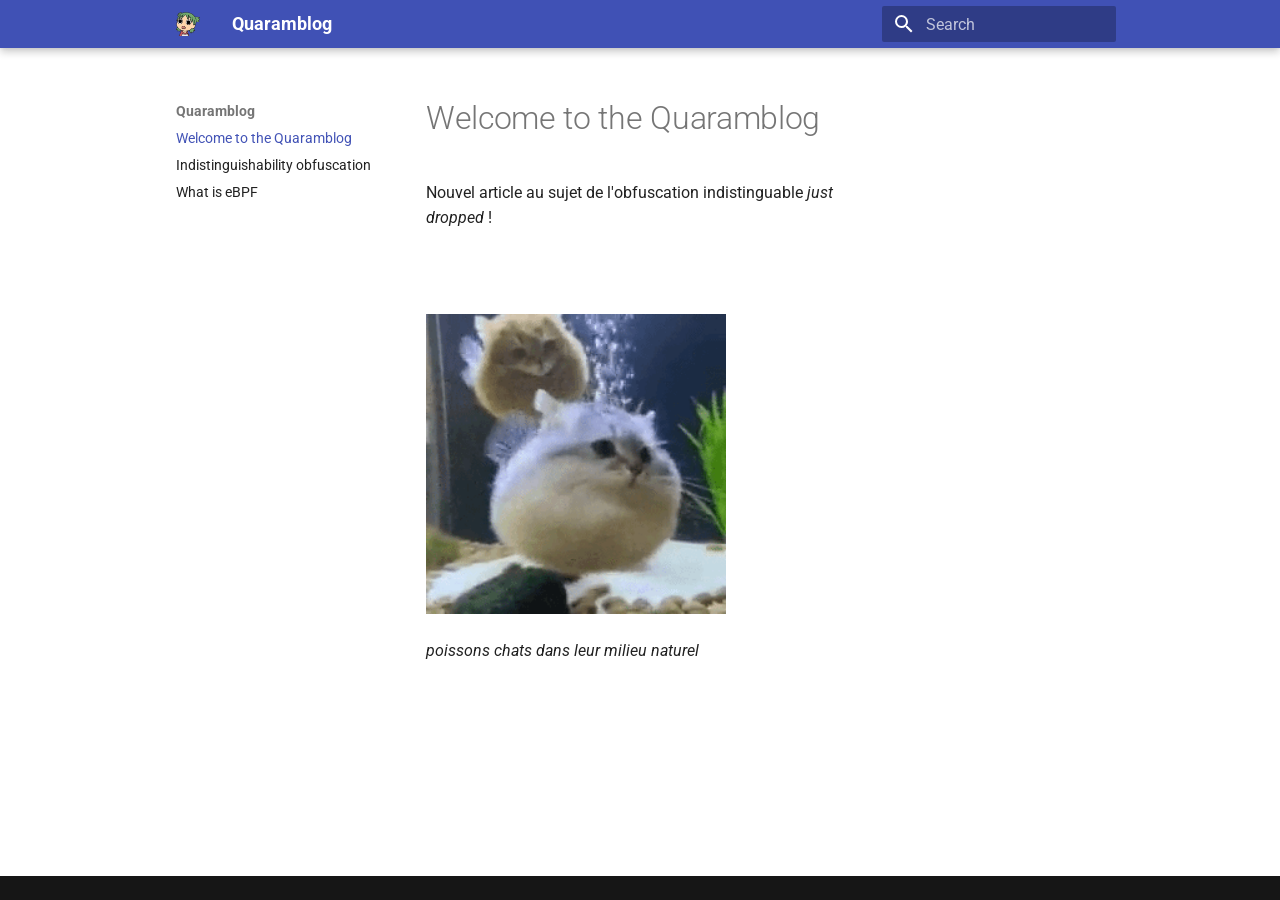
==== commit 5b66cbb9: "update" ====
--- a/index.html
+++ b/index.html
@@ -251,6 +251,33 @@
   
 
     
+      
+      
+  
+  
+  
+  
+    <li class="md-nav__item">
+      <a href="What%20is%20eBPF/" class="md-nav__link">
+        
+  
+  
+  <span class="md-ellipsis">
+    
+  
+    What is eBPF
+  
+
+    
+  </span>
+  
+  
+
+      </a>
+    </li>
+  
+
+    
   </ul>
 </nav>
                   </div>
--- a/stylesheets/extra.css
+++ b/stylesheets/extra.css
@@ -1,3 +1,3 @@
 .md-grid {
-  max-width: 85%;
+  max-width: 75%;
 }
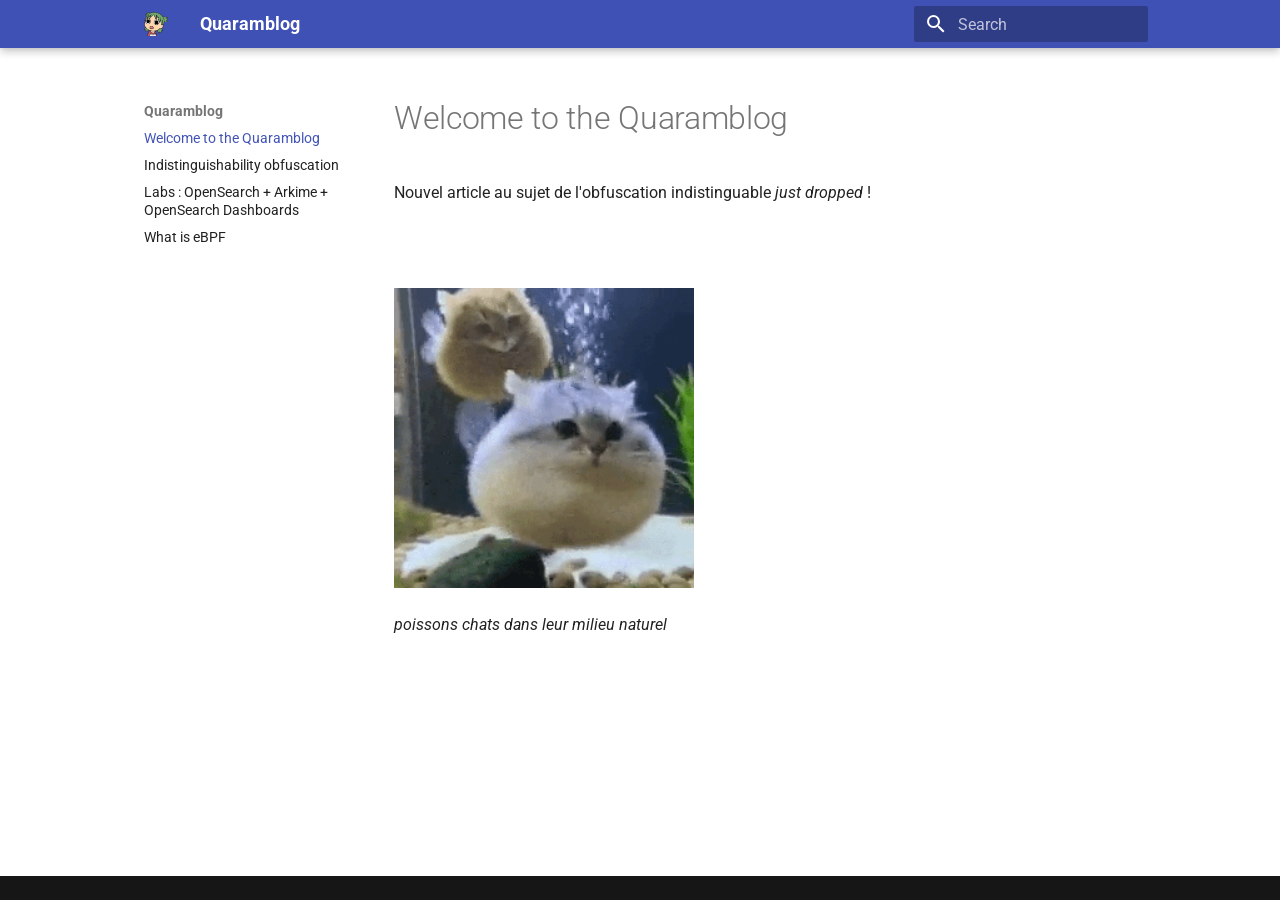
==== commit e79b3ff8: "update" ====
--- a/index.html
+++ b/index.html
@@ -258,6 +258,33 @@
   
   
     <li class="md-nav__item">
+      <a href="Labs%20%3A%20OpenSearch%20%2B%20Arkime%20%2B%20OpenSearch%20Dashboards/" class="md-nav__link">
+        
+  
+  
+  <span class="md-ellipsis">
+    
+  
+    Labs : OpenSearch + Arkime + OpenSearch Dashboards
+  
+
+    
+  </span>
+  
+  
+
+      </a>
+    </li>
+  
+
+    
+      
+      
+  
+  
+  
+  
+    <li class="md-nav__item">
       <a href="What%20is%20eBPF/" class="md-nav__link">
         
   
--- a/stylesheets/extra.css
+++ b/stylesheets/extra.css
@@ -1,3 +1,3 @@
 .md-grid {
-  max-width: 75%;
+  max-width: 80%;
 }
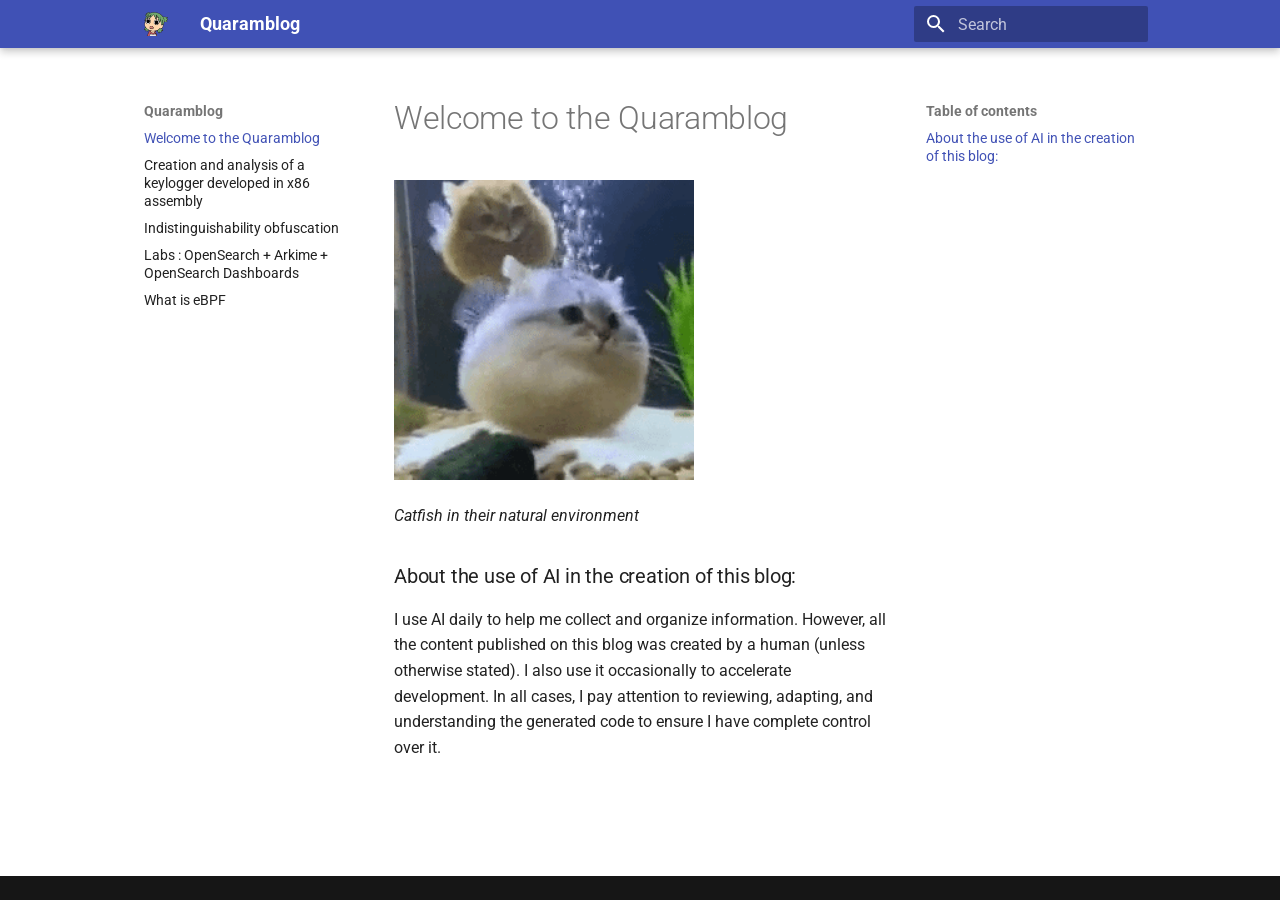
==== commit 6c362121: "update" ====
--- a/index.html
+++ b/index.html
@@ -10,7 +10,7 @@
       
       
       
-        <link rel="next" href="Indistinguishability%20obfuscation/">
+        <link rel="next" href="Creation%20and%20analysis%20of%20a%20keylogger%20developed%20in%20x86%20assembly/">
       
       
         
@@ -203,6 +203,24 @@
         
       
       
+        <label class="md-nav__link md-nav__link--active" for="__toc">
+          
+  
+  
+  <span class="md-ellipsis">
+    
+  
+    Welcome to the Quaramblog
+  
+
+    
+  </span>
+  
+  
+
+          <span class="md-nav__icon md-icon"></span>
+        </label>
+      
       <a href="." class="md-nav__link md-nav__link--active">
         
   
@@ -220,6 +238,63 @@
 
       </a>
       
+        
+
+<nav class="md-nav md-nav--secondary" aria-label="Table of contents">
+  
+  
+  
+    
+  
+  
+    <label class="md-nav__title" for="__toc">
+      <span class="md-nav__icon md-icon"></span>
+      Table of contents
+    </label>
+    <ul class="md-nav__list" data-md-component="toc" data-md-scrollfix>
+      
+        <li class="md-nav__item">
+  <a href="#about-the-use-of-ai-in-the-creation-of-this-blog" class="md-nav__link">
+    <span class="md-ellipsis">
+      
+        About the use of AI in the creation of this blog:
+      
+    </span>
+  </a>
+  
+</li>
+      
+    </ul>
+  
+</nav>
+      
+    </li>
+  
+
+    
+      
+      
+  
+  
+  
+  
+    <li class="md-nav__item">
+      <a href="Creation%20and%20analysis%20of%20a%20keylogger%20developed%20in%20x86%20assembly/" class="md-nav__link">
+        
+  
+  
+  <span class="md-ellipsis">
+    
+  
+    Creation and analysis of a keylogger developed in x86 assembly
+  
+
+    
+  </span>
+  
+  
+
+      </a>
     </li>
   
 
@@ -325,6 +400,25 @@
     
   
   
+    <label class="md-nav__title" for="__toc">
+      <span class="md-nav__icon md-icon"></span>
+      Table of contents
+    </label>
+    <ul class="md-nav__list" data-md-component="toc" data-md-scrollfix>
+      
+        <li class="md-nav__item">
+  <a href="#about-the-use-of-ai-in-the-creation-of-this-blog" class="md-nav__link">
+    <span class="md-ellipsis">
+      
+        About the use of AI in the creation of this blog:
+      
+    </span>
+  </a>
+  
+</li>
+      
+    </ul>
+  
 </nav>
                   </div>
                 </div>
@@ -341,11 +435,10 @@
 
 
 <h1 id="welcome-to-the-quaramblog">Welcome to the Quaramblog</h1>
-<p>Nouvel article au sujet de l'obfuscation indistinguable <em>just dropped</em> !</p>
-<p><br>
-<br></p>
 <p><img src="img/cat.gif" width="300"></p>
-<p><em>poissons chats dans leur milieu naturel</em></p>
+<p><em>Catfish in their natural environment</em></p>
+<h3 id="about-the-use-of-ai-in-the-creation-of-this-blog">About the use of AI in the creation of this blog:</h3>
+<p>I use AI daily to help me collect and organize information. However, all the content published on this blog was created by a human (unless otherwise stated). I also use it occasionally to accelerate development. In all cases, I pay attention to reviewing, adapting, and understanding the generated code to ensure I have complete control over it.</p>
 
 
 
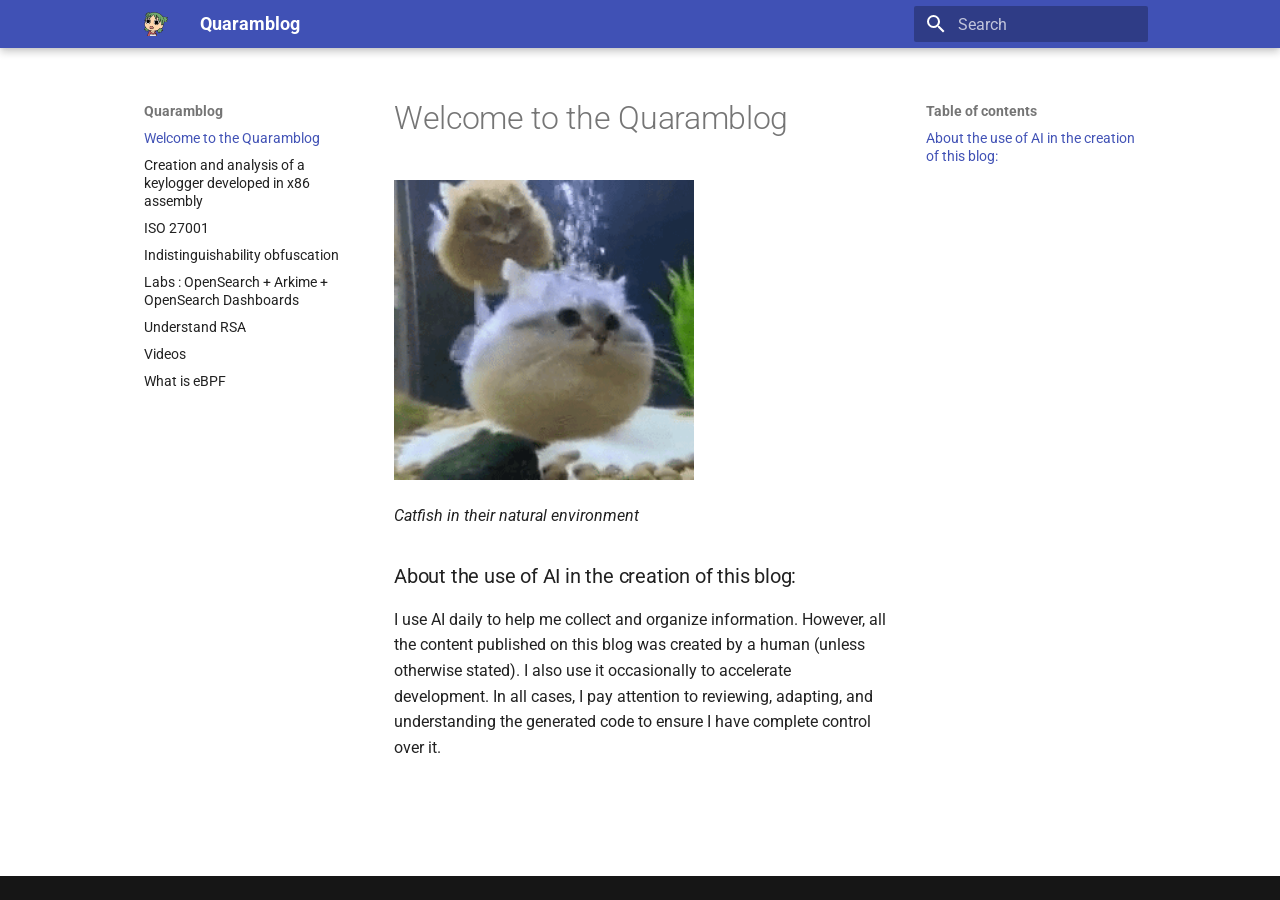
==== commit 9ace3ba6: "update" ====
--- a/index.html
+++ b/index.html
@@ -306,6 +306,33 @@
   
   
     <li class="md-nav__item">
+      <a href="ISO%2027001/" class="md-nav__link">
+        
+  
+  
+  <span class="md-ellipsis">
+    
+  
+    ISO 27001
+  
+
+    
+  </span>
+  
+  
+
+      </a>
+    </li>
+  
+
+    
+      
+      
+  
+  
+  
+  
+    <li class="md-nav__item">
       <a href="Indistinguishability%20obfuscation/" class="md-nav__link">
         
   
@@ -341,6 +368,60 @@
     
   
     Labs : OpenSearch + Arkime + OpenSearch Dashboards
+  
+
+    
+  </span>
+  
+  
+
+      </a>
+    </li>
+  
+
+    
+      
+      
+  
+  
+  
+  
+    <li class="md-nav__item">
+      <a href="Understand%20RSA/" class="md-nav__link">
+        
+  
+  
+  <span class="md-ellipsis">
+    
+  
+    Understand RSA
+  
+
+    
+  </span>
+  
+  
+
+      </a>
+    </li>
+  
+
+    
+      
+      
+  
+  
+  
+  
+    <li class="md-nav__item">
+      <a href="Videos/" class="md-nav__link">
+        
+  
+  
+  <span class="md-ellipsis">
+    
+  
+    Videos
   
 
     
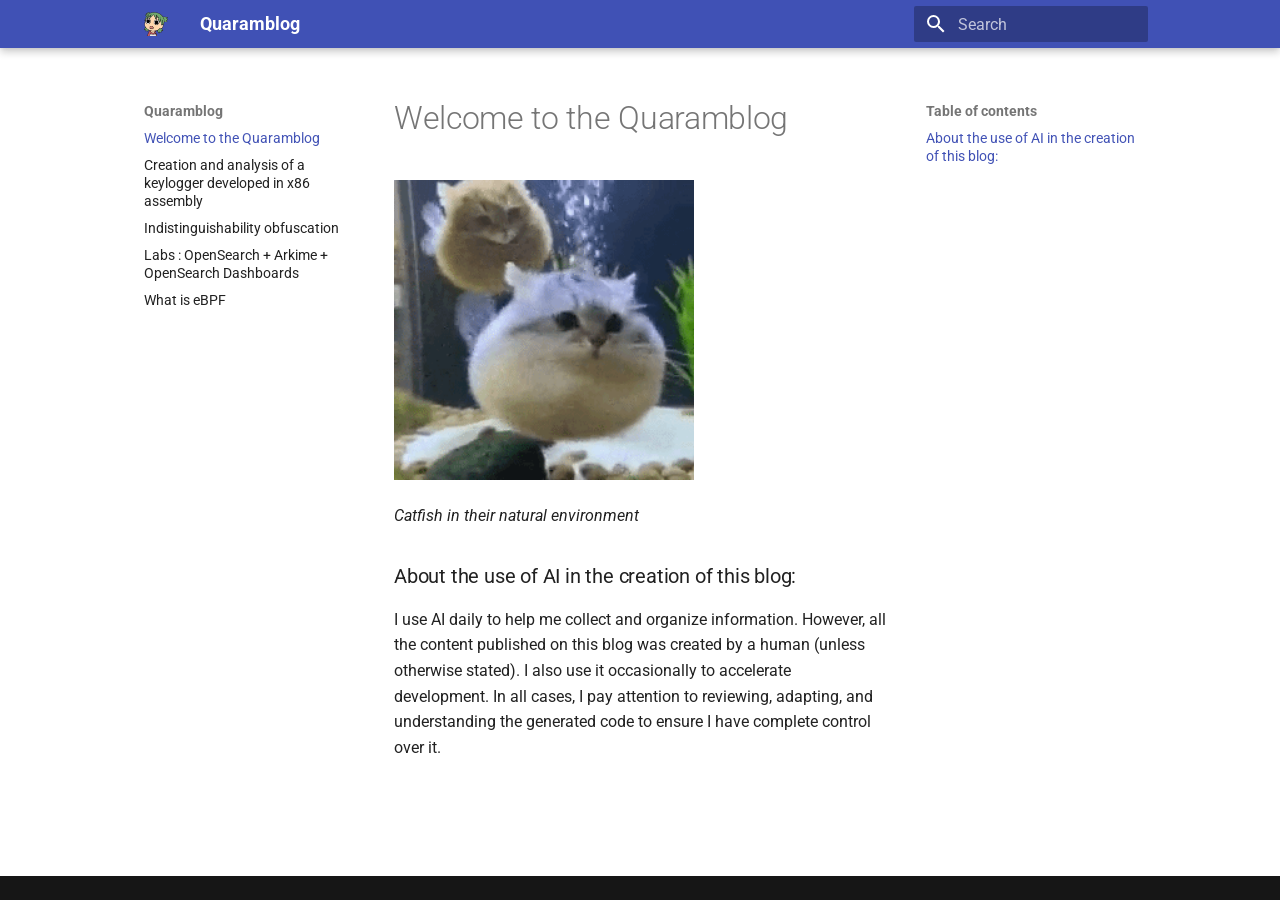
==== commit 3c7267d6: "update" ====
--- a/index.html
+++ b/index.html
@@ -306,14 +306,14 @@
   
   
     <li class="md-nav__item">
-      <a href="ISO%2027001/" class="md-nav__link">
-        
-  
-  
-  <span class="md-ellipsis">
-    
-  
-    ISO 27001
+      <a href="Indistinguishability%20obfuscation/" class="md-nav__link">
+        
+  
+  
+  <span class="md-ellipsis">
+    
+  
+    Indistinguishability obfuscation
   
 
     
@@ -333,34 +333,7 @@
   
   
     <li class="md-nav__item">
-      <a href="Indistinguishability%20obfuscation/" class="md-nav__link">
-        
-  
-  
-  <span class="md-ellipsis">
-    
-  
-    Indistinguishability obfuscation
-  
-
-    
-  </span>
-  
-  
-
-      </a>
-    </li>
-  
-
-    
-      
-      
-  
-  
-  
-  
-    <li class="md-nav__item">
-      <a href="Labs%20%3A%20OpenSearch%20%2B%20Arkime%20%2B%20OpenSearch%20Dashboards/" class="md-nav__link">
+      <a href="Labs%20_%20OpenSearch%20%2B%20Arkime%20%2B%20OpenSearch%20Dashboards/" class="md-nav__link">
         
   
   
@@ -368,60 +341,6 @@
     
   
     Labs : OpenSearch + Arkime + OpenSearch Dashboards
-  
-
-    
-  </span>
-  
-  
-
-      </a>
-    </li>
-  
-
-    
-      
-      
-  
-  
-  
-  
-    <li class="md-nav__item">
-      <a href="Understand%20RSA/" class="md-nav__link">
-        
-  
-  
-  <span class="md-ellipsis">
-    
-  
-    Understand RSA
-  
-
-    
-  </span>
-  
-  
-
-      </a>
-    </li>
-  
-
-    
-      
-      
-  
-  
-  
-  
-    <li class="md-nav__item">
-      <a href="Videos/" class="md-nav__link">
-        
-  
-  
-  <span class="md-ellipsis">
-    
-  
-    Videos
   
 
     
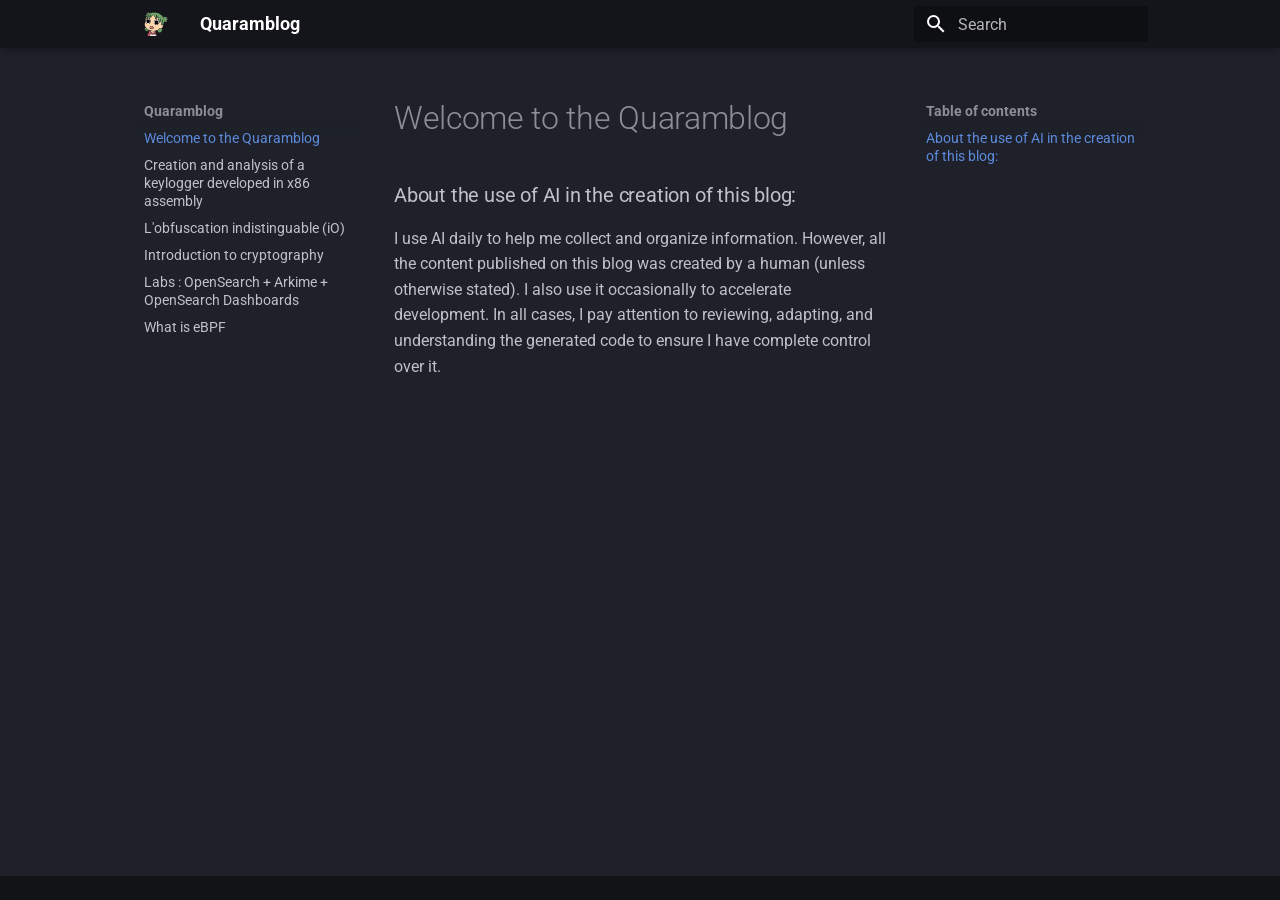
==== commit 0947a114: "update" ====
--- a/index.html
+++ b/index.html
@@ -27,6 +27,9 @@
     
       <link rel="stylesheet" href="assets/stylesheets/main.484c7ddc.min.css">
       
+        
+        <link rel="stylesheet" href="assets/stylesheets/palette.ab4e12ef.min.css">
+      
       
 
 
@@ -55,7 +58,12 @@
   </head>
   
   
-    <body dir="ltr">
+    
+    
+    
+    
+    
+    <body dir="ltr" data-md-color-scheme="slate" data-md-color-primary="black" data-md-color-accent="black">
   
     
     <input class="md-toggle" data-md-toggle="drawer" type="checkbox" id="__drawer" autocomplete="off">
@@ -106,8 +114,8 @@
       </div>
     </div>
     
-    
-      <script>var palette=__md_get("__palette");if(palette&&palette.color){if("(prefers-color-scheme)"===palette.color.media){var media=matchMedia("(prefers-color-scheme: light)"),input=document.querySelector(media.matches?"[data-md-color-media='(prefers-color-scheme: light)']":"[data-md-color-media='(prefers-color-scheme: dark)']");palette.color.media=input.getAttribute("data-md-color-media"),palette.color.scheme=input.getAttribute("data-md-color-scheme"),palette.color.primary=input.getAttribute("data-md-color-primary"),palette.color.accent=input.getAttribute("data-md-color-accent")}for(var[key,value]of Object.entries(palette.color))document.body.setAttribute("data-md-color-"+key,value)}</script>
+      
+    
     
     
     
@@ -313,7 +321,34 @@
   <span class="md-ellipsis">
     
   
-    Indistinguishability obfuscation
+    L'obfuscation indistinguable (iO)
+  
+
+    
+  </span>
+  
+  
+
+      </a>
+    </li>
+  
+
+    
+      
+      
+  
+  
+  
+  
+    <li class="md-nav__item">
+      <a href="Introduction%20to%20cryptography/" class="md-nav__link">
+        
+  
+  
+  <span class="md-ellipsis">
+    
+  
+    Introduction to cryptography
   
 
     
@@ -435,8 +470,6 @@
 
 
 <h1 id="welcome-to-the-quaramblog">Welcome to the Quaramblog</h1>
-<p><img src="img/cat.gif" width="300"></p>
-<p><em>Catfish in their natural environment</em></p>
 <h3 id="about-the-use-of-ai-in-the-creation-of-this-blog">About the use of AI in the creation of this blog:</h3>
 <p>I use AI daily to help me collect and organize information. However, all the content published on this blog was created by a human (unless otherwise stated). I also use it occasionally to accelerate development. In all cases, I pay attention to reviewing, adapting, and understanding the generated code to ensure I have complete control over it.</p>
 
--- a/assets/stylesheets/palette.ab4e12ef.min.css
+++ b/assets/stylesheets/palette.ab4e12ef.min.css
@@ -0,0 +1 @@
+@media screen{[data-md-color-scheme=slate]{--md-default-fg-color:hsla(var(--md-hue),15%,90%,0.82);--md-default-fg-color--light:hsla(var(--md-hue),15%,90%,0.56);--md-default-fg-color--lighter:hsla(var(--md-hue),15%,90%,0.32);--md-default-fg-color--lightest:hsla(var(--md-hue),15%,90%,0.12);--md-default-bg-color:hsla(var(--md-hue),15%,14%,1);--md-default-bg-color--light:hsla(var(--md-hue),15%,14%,0.54);--md-default-bg-color--lighter:hsla(var(--md-hue),15%,14%,0.26);--md-default-bg-color--lightest:hsla(var(--md-hue),15%,14%,0.07);--md-code-fg-color:hsla(var(--md-hue),18%,86%,0.82);--md-code-bg-color:hsla(var(--md-hue),15%,18%,1);--md-code-bg-color--light:hsla(var(--md-hue),15%,18%,0.9);--md-code-bg-color--lighter:hsla(var(--md-hue),15%,18%,0.54);--md-code-hl-color:#2977ff;--md-code-hl-color--light:#2977ff1a;--md-code-hl-number-color:#e6695b;--md-code-hl-special-color:#f06090;--md-code-hl-function-color:#c973d9;--md-code-hl-constant-color:#9383e2;--md-code-hl-keyword-color:#6791e0;--md-code-hl-string-color:#2fb170;--md-code-hl-name-color:var(--md-code-fg-color);--md-code-hl-operator-color:var(--md-default-fg-color--light);--md-code-hl-punctuation-color:var(--md-default-fg-color--light);--md-code-hl-comment-color:var(--md-default-fg-color--light);--md-code-hl-generic-color:var(--md-default-fg-color--light);--md-code-hl-variable-color:var(--md-default-fg-color--light);--md-typeset-color:var(--md-default-fg-color);--md-typeset-a-color:var(--md-primary-fg-color);--md-typeset-kbd-color:hsla(var(--md-hue),15%,90%,0.12);--md-typeset-kbd-accent-color:hsla(var(--md-hue),15%,90%,0.2);--md-typeset-kbd-border-color:hsla(var(--md-hue),15%,14%,1);--md-typeset-mark-color:#4287ff4d;--md-typeset-table-color:hsla(var(--md-hue),15%,95%,0.12);--md-typeset-table-color--light:hsla(var(--md-hue),15%,95%,0.035);--md-admonition-fg-color:var(--md-default-fg-color);--md-admonition-bg-color:var(--md-default-bg-color);--md-footer-bg-color:hsla(var(--md-hue),15%,10%,0.87);--md-footer-bg-color--dark:hsla(var(--md-hue),15%,8%,1);--md-shadow-z1:0 0.2rem 0.5rem #0000000d,0 0 0.05rem #0000001a;--md-shadow-z2:0 0.2rem 0.5rem #00000040,0 0 0.05rem #00000040;--md-shadow-z3:0 0.2rem 0.5rem #0006,0 0 0.05rem #00000059;color-scheme:dark}[data-md-color-scheme=slate] img[src$="#gh-light-mode-only"],[data-md-color-scheme=slate] img[src$="#only-light"]{display:none}[data-md-color-scheme=slate][data-md-color-primary=pink]{--md-typeset-a-color:#ed5487}[data-md-color-scheme=slate][data-md-color-primary=purple]{--md-typeset-a-color:#c46fd3}[data-md-color-scheme=slate][data-md-color-primary=deep-purple]{--md-typeset-a-color:#a47bea}[data-md-color-scheme=slate][data-md-color-primary=indigo]{--md-typeset-a-color:#5488e8}[data-md-color-scheme=slate][data-md-color-primary=teal]{--md-typeset-a-color:#00ccb8}[data-md-color-scheme=slate][data-md-color-primary=green]{--md-typeset-a-color:#71c174}[data-md-color-scheme=slate][data-md-color-primary=deep-orange]{--md-typeset-a-color:#ff764d}[data-md-color-scheme=slate][data-md-color-primary=brown]{--md-typeset-a-color:#c1775c}[data-md-color-scheme=slate][data-md-color-primary=black],[data-md-color-scheme=slate][data-md-color-primary=blue-grey],[data-md-color-scheme=slate][data-md-color-primary=grey],[data-md-color-scheme=slate][data-md-color-primary=white]{--md-typeset-a-color:#5e8bde}[data-md-color-switching] *,[data-md-color-switching] :after,[data-md-color-switching] :before{transition-duration:0ms!important}}[data-md-color-accent=red]{--md-accent-fg-color:#ff1947;--md-accent-fg-color--transparent:#ff19471a;--md-accent-bg-color:#fff;--md-accent-bg-color--light:#ffffffb3}[data-md-color-accent=pink]{--md-accent-fg-color:#f50056;--md-accent-fg-color--transparent:#f500561a;--md-accent-bg-color:#fff;--md-accent-bg-color--light:#ffffffb3}[data-md-color-accent=purple]{--md-accent-fg-color:#df41fb;--md-accent-fg-color--transparent:#df41fb1a;--md-accent-bg-color:#fff;--md-accent-bg-color--light:#ffffffb3}[data-md-color-accent=deep-purple]{--md-accent-fg-color:#7c4dff;--md-accent-fg-color--transparent:#7c4dff1a;--md-accent-bg-color:#fff;--md-accent-bg-color--light:#ffffffb3}[data-md-color-accent=indigo]{--md-accent-fg-color:#526cfe;--md-accent-fg-color--transparent:#526cfe1a;--md-accent-bg-color:#fff;--md-accent-bg-color--light:#ffffffb3}[data-md-color-accent=blue]{--md-accent-fg-color:#4287ff;--md-accent-fg-color--transparent:#4287ff1a;--md-accent-bg-color:#fff;--md-accent-bg-color--light:#ffffffb3}[data-md-color-accent=light-blue]{--md-accent-fg-color:#0091eb;--md-accent-fg-color--transparent:#0091eb1a;--md-accent-bg-color:#fff;--md-accent-bg-color--light:#ffffffb3}[data-md-color-accent=cyan]{--md-accent-fg-color:#00bad6;--md-accent-fg-color--transparent:#00bad61a;--md-accent-bg-color:#fff;--md-accent-bg-color--light:#ffffffb3}[data-md-color-accent=teal]{--md-accent-fg-color:#00bda4;--md-accent-fg-color--transparent:#00bda41a;--md-accent-bg-color:#fff;--md-accent-bg-color--light:#ffffffb3}[data-md-color-accent=green]{--md-accent-fg-color:#00c753;--md-accent-fg-color--transparent:#00c7531a;--md-accent-bg-color:#fff;--md-accent-bg-color--light:#ffffffb3}[data-md-color-accent=light-green]{--md-accent-fg-color:#63de17;--md-accent-fg-color--transparent:#63de171a;--md-accent-bg-color:#fff;--md-accent-bg-color--light:#ffffffb3}[data-md-color-accent=lime]{--md-accent-fg-color:#b0eb00;--md-accent-fg-color--transparent:#b0eb001a;--md-accent-bg-color:#000000de;--md-accent-bg-color--light:#0000008a}[data-md-color-accent=yellow]{--md-accent-fg-color:#ffd500;--md-accent-fg-color--transparent:#ffd5001a;--md-accent-bg-color:#000000de;--md-accent-bg-color--light:#0000008a}[data-md-color-accent=amber]{--md-accent-fg-color:#fa0;--md-accent-fg-color--transparent:#ffaa001a;--md-accent-bg-color:#000000de;--md-accent-bg-color--light:#0000008a}[data-md-color-accent=orange]{--md-accent-fg-color:#ff9100;--md-accent-fg-color--transparent:#ff91001a;--md-accent-bg-color:#000000de;--md-accent-bg-color--light:#0000008a}[data-md-color-accent=deep-orange]{--md-accent-fg-color:#ff6e42;--md-accent-fg-color--transparent:#ff6e421a;--md-accent-bg-color:#fff;--md-accent-bg-color--light:#ffffffb3}[data-md-color-primary=red]{--md-primary-fg-color:#ef5552;--md-primary-fg-color--light:#e57171;--md-primary-fg-color--dark:#e53734;--md-primary-bg-color:#fff;--md-primary-bg-color--light:#ffffffb3}[data-md-color-primary=pink]{--md-primary-fg-color:#e92063;--md-primary-fg-color--light:#ec417a;--md-primary-fg-color--dark:#c3185d;--md-primary-bg-color:#fff;--md-primary-bg-color--light:#ffffffb3}[data-md-color-primary=purple]{--md-primary-fg-color:#ab47bd;--md-primary-fg-color--light:#bb69c9;--md-primary-fg-color--dark:#8c24a8;--md-primary-bg-color:#fff;--md-primary-bg-color--light:#ffffffb3}[data-md-color-primary=deep-purple]{--md-primary-fg-color:#7e56c2;--md-primary-fg-color--light:#9574cd;--md-primary-fg-color--dark:#673ab6;--md-primary-bg-color:#fff;--md-primary-bg-color--light:#ffffffb3}[data-md-color-primary=indigo]{--md-primary-fg-color:#4051b5;--md-primary-fg-color--light:#5d6cc0;--md-primary-fg-color--dark:#303fa1;--md-primary-bg-color:#fff;--md-primary-bg-color--light:#ffffffb3}[data-md-color-primary=blue]{--md-primary-fg-color:#2094f3;--md-primary-fg-color--light:#42a5f5;--md-primary-fg-color--dark:#1975d2;--md-primary-bg-color:#fff;--md-primary-bg-color--light:#ffffffb3}[data-md-color-primary=light-blue]{--md-primary-fg-color:#02a6f2;--md-primary-fg-color--light:#28b5f6;--md-primary-fg-color--dark:#0287cf;--md-primary-bg-color:#fff;--md-primary-bg-color--light:#ffffffb3}[data-md-color-primary=cyan]{--md-primary-fg-color:#00bdd6;--md-primary-fg-color--light:#25c5da;--md-primary-fg-color--dark:#0097a8;--md-primary-bg-color:#fff;--md-primary-bg-color--light:#ffffffb3}[data-md-color-primary=teal]{--md-primary-fg-color:#009485;--md-primary-fg-color--light:#26a699;--md-primary-fg-color--dark:#007a6c;--md-primary-bg-color:#fff;--md-primary-bg-color--light:#ffffffb3}[data-md-color-primary=green]{--md-primary-fg-color:#4cae4f;--md-primary-fg-color--light:#68bb6c;--md-primary-fg-color--dark:#398e3d;--md-primary-bg-color:#fff;--md-primary-bg-color--light:#ffffffb3}[data-md-color-primary=light-green]{--md-primary-fg-color:#8bc34b;--md-primary-fg-color--light:#9ccc66;--md-primary-fg-color--dark:#689f38;--md-primary-bg-color:#fff;--md-primary-bg-color--light:#ffffffb3}[data-md-color-primary=lime]{--md-primary-fg-color:#cbdc38;--md-primary-fg-color--light:#d3e156;--md-primary-fg-color--dark:#b0b52c;--md-primary-bg-color:#000000de;--md-primary-bg-color--light:#0000008a}[data-md-color-primary=yellow]{--md-primary-fg-color:#ffec3d;--md-primary-fg-color--light:#ffee57;--md-primary-fg-color--dark:#fbc02d;--md-primary-bg-color:#000000de;--md-primary-bg-color--light:#0000008a}[data-md-color-primary=amber]{--md-primary-fg-color:#ffc105;--md-primary-fg-color--light:#ffc929;--md-primary-fg-color--dark:#ffa200;--md-primary-bg-color:#000000de;--md-primary-bg-color--light:#0000008a}[data-md-color-primary=orange]{--md-primary-fg-color:#ffa724;--md-primary-fg-color--light:#ffa724;--md-primary-fg-color--dark:#fa8900;--md-primary-bg-color:#000000de;--md-primary-bg-color--light:#0000008a}[data-md-color-primary=deep-orange]{--md-primary-fg-color:#ff6e42;--md-primary-fg-color--light:#ff8a66;--md-primary-fg-color--dark:#f4511f;--md-primary-bg-color:#fff;--md-primary-bg-color--light:#ffffffb3}[data-md-color-primary=brown]{--md-primary-fg-color:#795649;--md-primary-fg-color--light:#8d6e62;--md-primary-fg-color--dark:#5d4037;--md-primary-bg-color:#fff;--md-primary-bg-color--light:#ffffffb3}[data-md-color-primary=grey]{--md-primary-fg-color:#757575;--md-primary-fg-color--light:#9e9e9e;--md-primary-fg-color--dark:#616161;--md-primary-bg-color:#fff;--md-primary-bg-color--light:#ffffffb3;--md-typeset-a-color:#4051b5}[data-md-color-primary=blue-grey]{--md-primary-fg-color:#546d78;--md-primary-fg-color--light:#607c8a;--md-primary-fg-color--dark:#455a63;--md-primary-bg-color:#fff;--md-primary-bg-color--light:#ffffffb3;--md-typeset-a-color:#4051b5}[data-md-color-primary=light-green]:not([data-md-color-scheme=slate]){--md-typeset-a-color:#72ad2e}[data-md-color-primary=lime]:not([data-md-color-scheme=slate]){--md-typeset-a-color:#8b990a}[data-md-color-primary=yellow]:not([data-md-color-scheme=slate]){--md-typeset-a-color:#b8a500}[data-md-color-primary=amber]:not([data-md-color-scheme=slate]){--md-typeset-a-color:#d19d00}[data-md-color-primary=orange]:not([data-md-color-scheme=slate]){--md-typeset-a-color:#e68a00}[data-md-color-primary=white]{--md-primary-fg-color:hsla(var(--md-hue),0%,100%,1);--md-primary-fg-color--light:hsla(var(--md-hue),0%,100%,0.7);--md-primary-fg-color--dark:hsla(var(--md-hue),0%,0%,0.07);--md-primary-bg-color:hsla(var(--md-hue),0%,0%,0.87);--md-primary-bg-color--light:hsla(var(--md-hue),0%,0%,0.54);--md-typeset-a-color:#4051b5}[data-md-color-primary=white] .md-button{color:var(--md-typeset-a-color)}[data-md-color-primary=white] .md-button--primary{background-color:var(--md-typeset-a-color);border-color:var(--md-typeset-a-color);color:hsla(var(--md-hue),0%,100%,1)}@media screen and (min-width:60em){[data-md-color-primary=white] .md-search__form{background-color:hsla(var(--md-hue),0%,0%,.07)}[data-md-color-primary=white] .md-search__form:hover{background-color:hsla(var(--md-hue),0%,0%,.32)}[data-md-color-primary=white] .md-search__input+.md-search__icon{color:hsla(var(--md-hue),0%,0%,.87)}}@media screen and (min-width:76.25em){[data-md-color-primary=white] .md-tabs{border-bottom:.05rem solid #00000012}}[data-md-color-primary=black]{--md-primary-fg-color:hsla(var(--md-hue),15%,9%,1);--md-primary-fg-color--light:hsla(var(--md-hue),15%,9%,0.54);--md-primary-fg-color--dark:hsla(var(--md-hue),15%,9%,1);--md-primary-bg-color:hsla(var(--md-hue),15%,100%,1);--md-primary-bg-color--light:hsla(var(--md-hue),15%,100%,0.7);--md-typeset-a-color:#4051b5}[data-md-color-primary=black] .md-button{color:var(--md-typeset-a-color)}[data-md-color-primary=black] .md-button--primary{background-color:var(--md-typeset-a-color);border-color:var(--md-typeset-a-color);color:hsla(var(--md-hue),0%,100%,1)}[data-md-color-primary=black] .md-header{background-color:hsla(var(--md-hue),15%,9%,1)}@media screen and (max-width:59.984375em){[data-md-color-primary=black] .md-nav__source{background-color:hsla(var(--md-hue),15%,11%,.87)}}@media screen and (max-width:76.234375em){html [data-md-color-primary=black] .md-nav--primary .md-nav__title[for=__drawer]{background-color:hsla(var(--md-hue),15%,9%,1)}}@media screen and (min-width:76.25em){[data-md-color-primary=black] .md-tabs{background-color:hsla(var(--md-hue),15%,9%,1)}}
